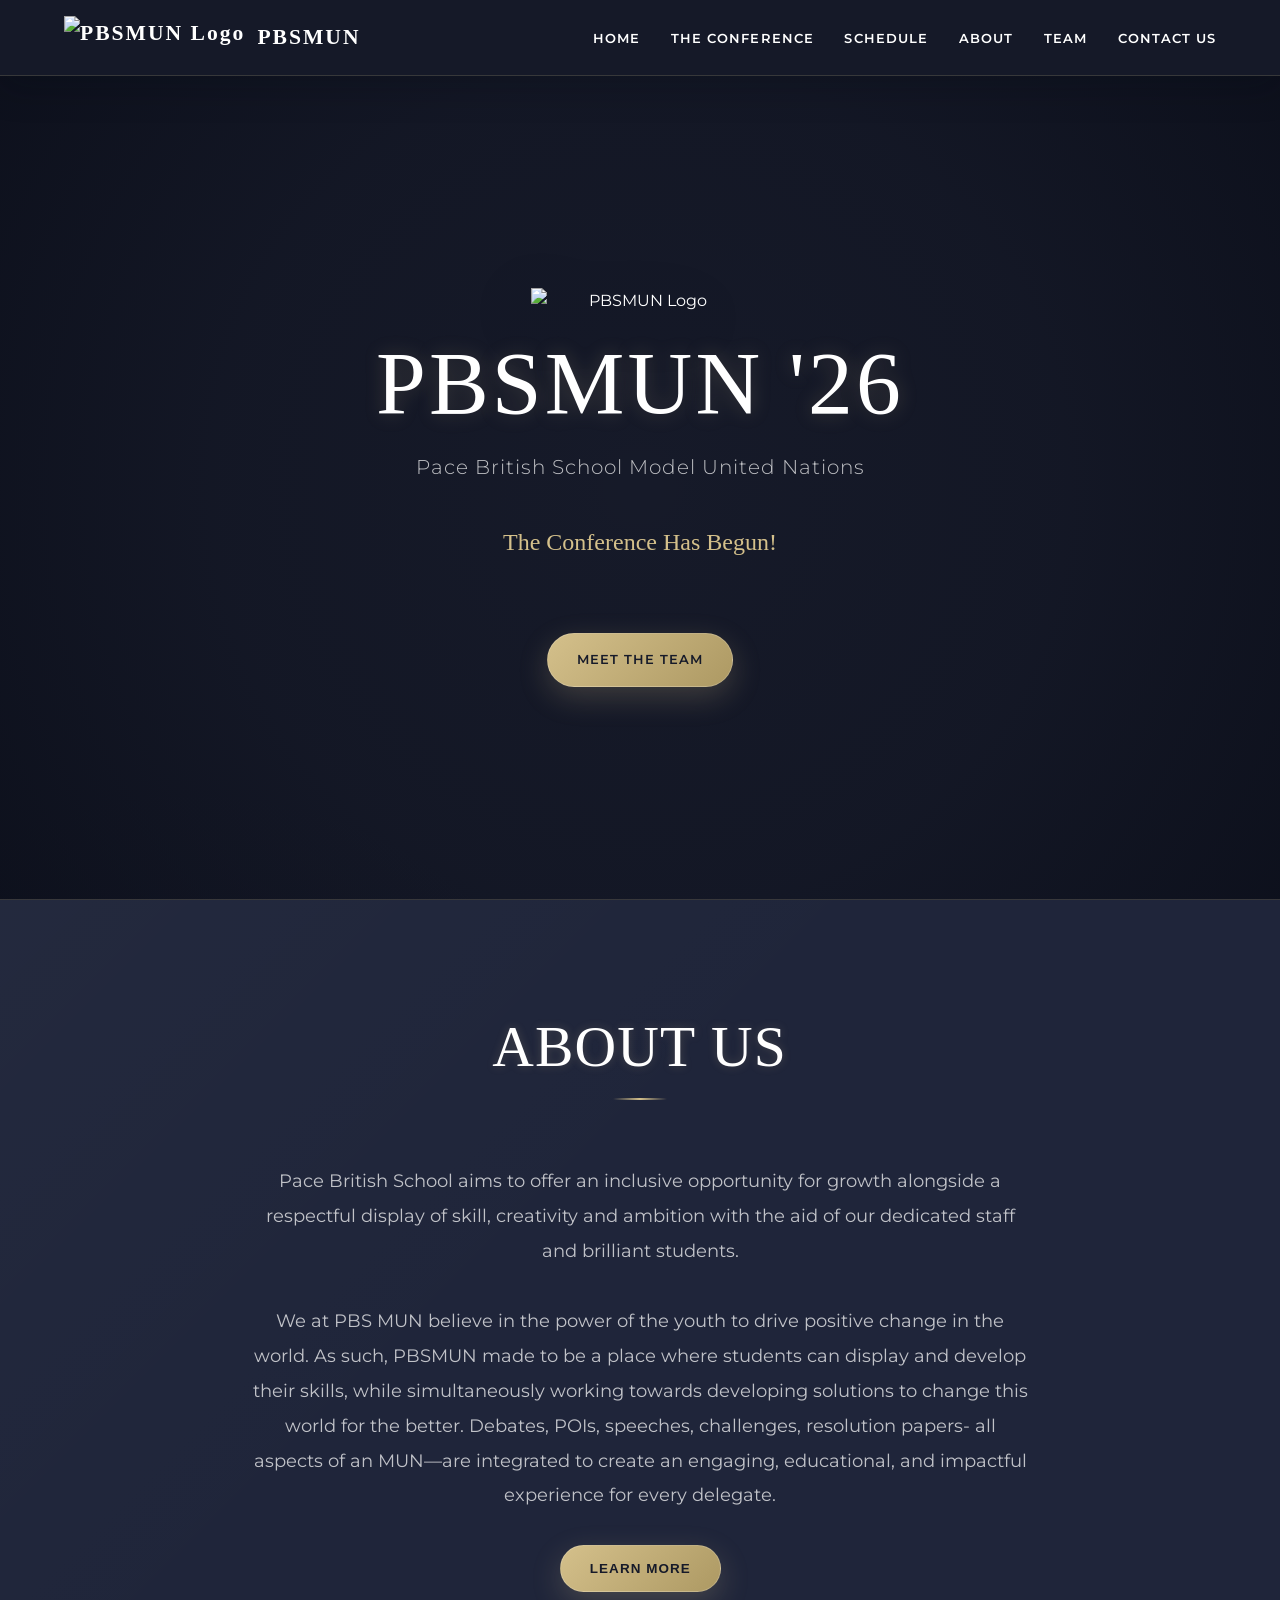
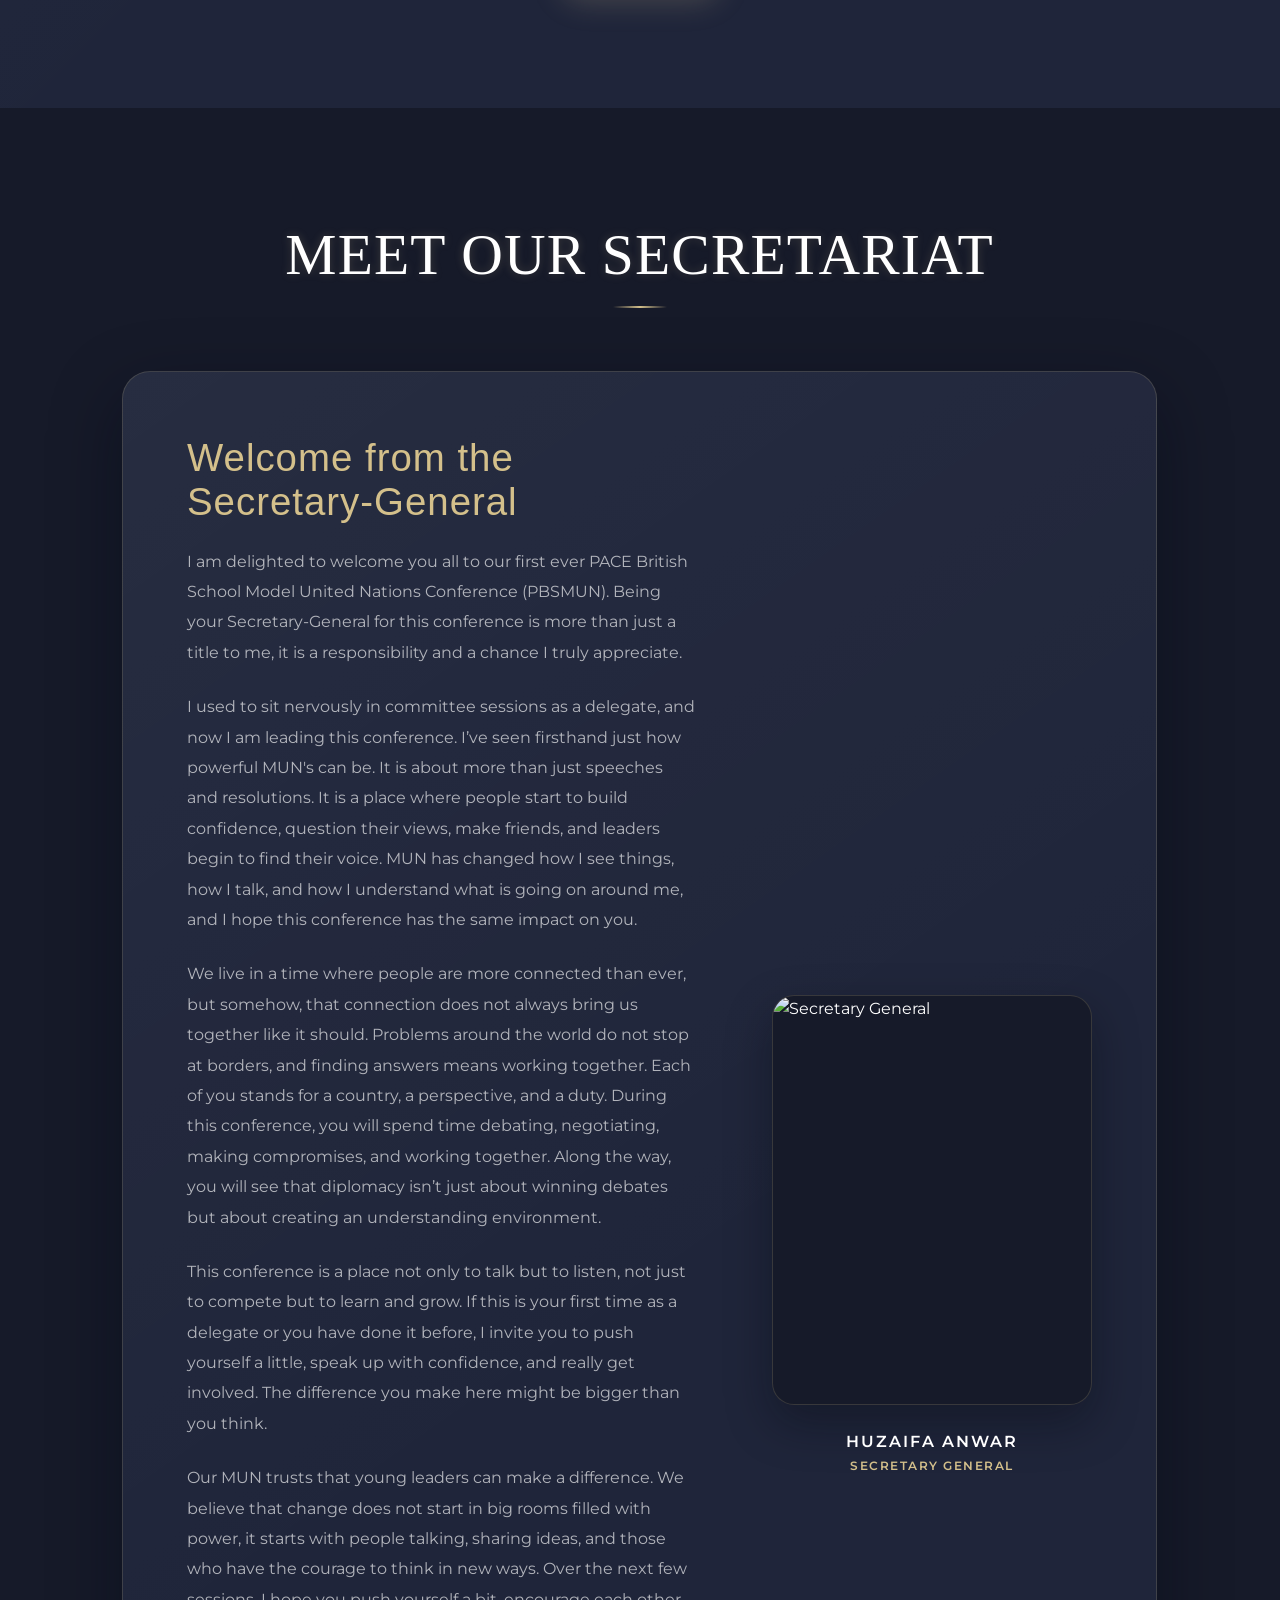
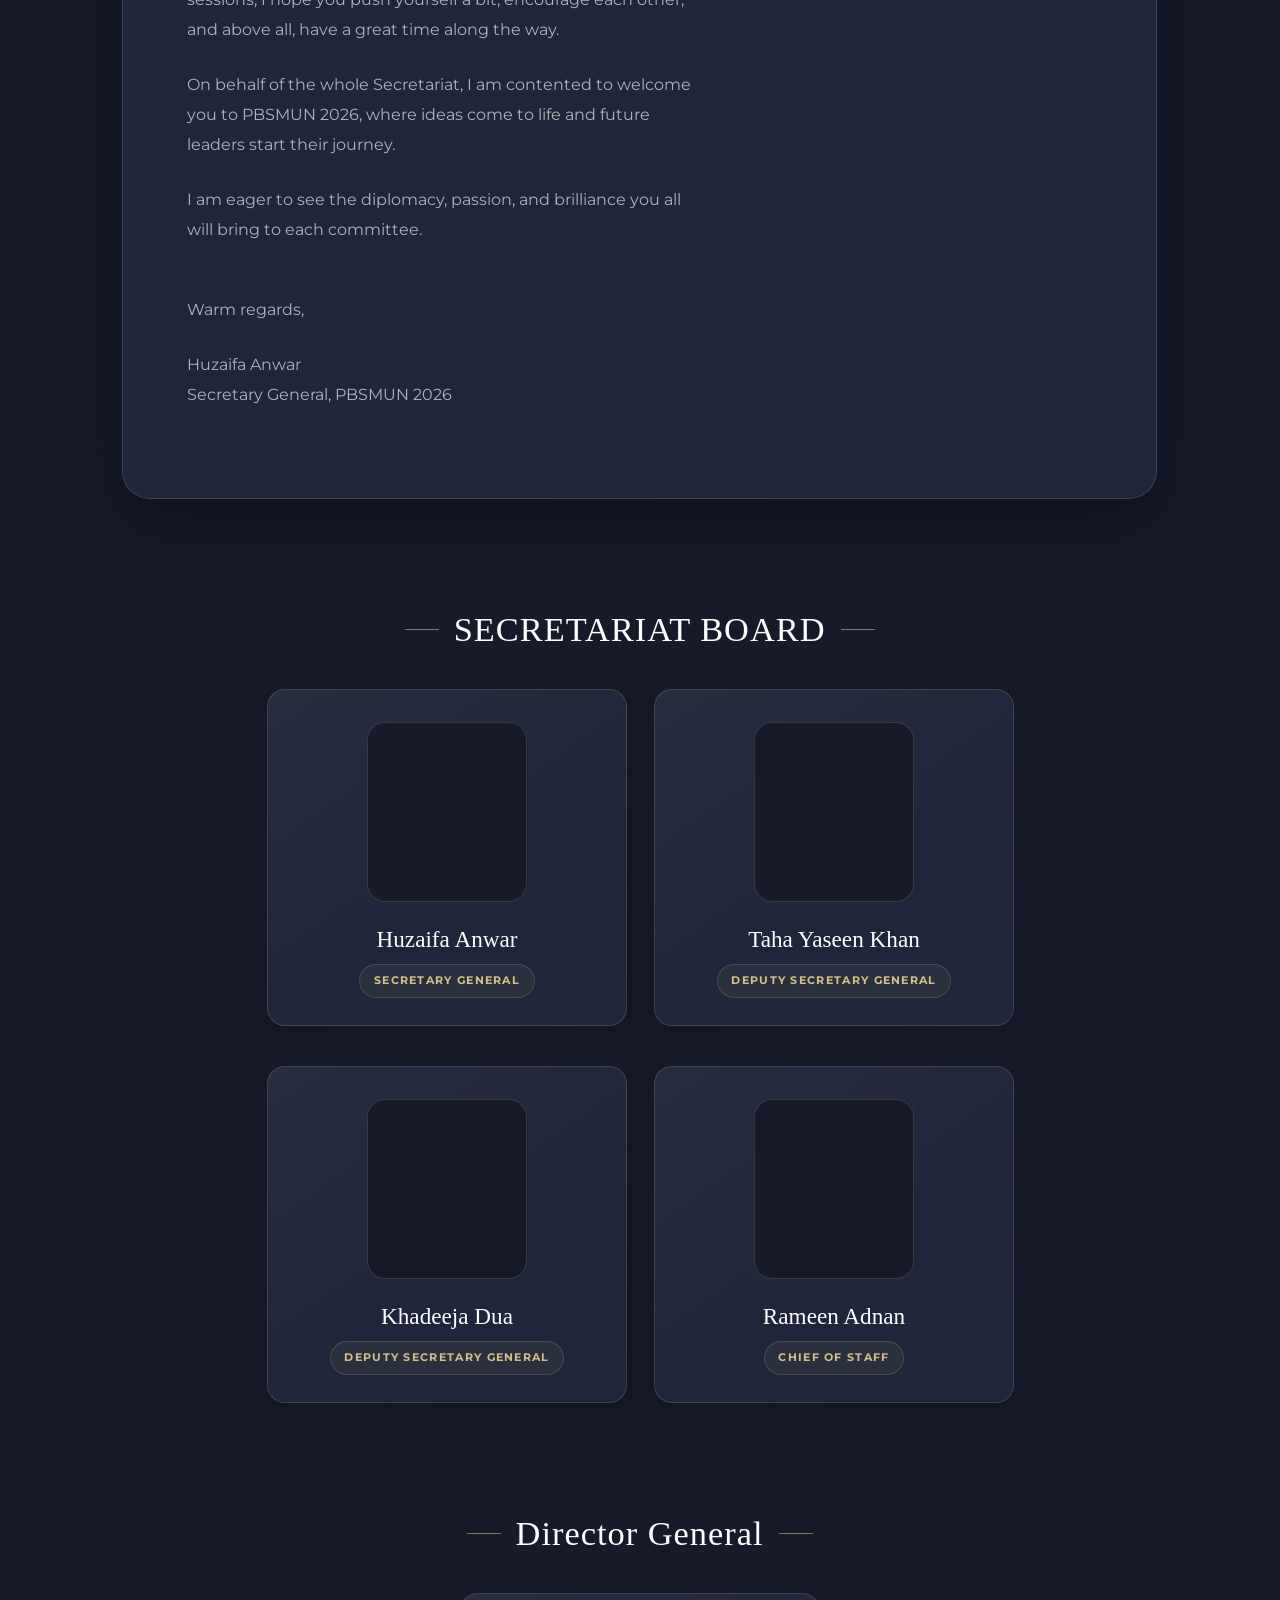
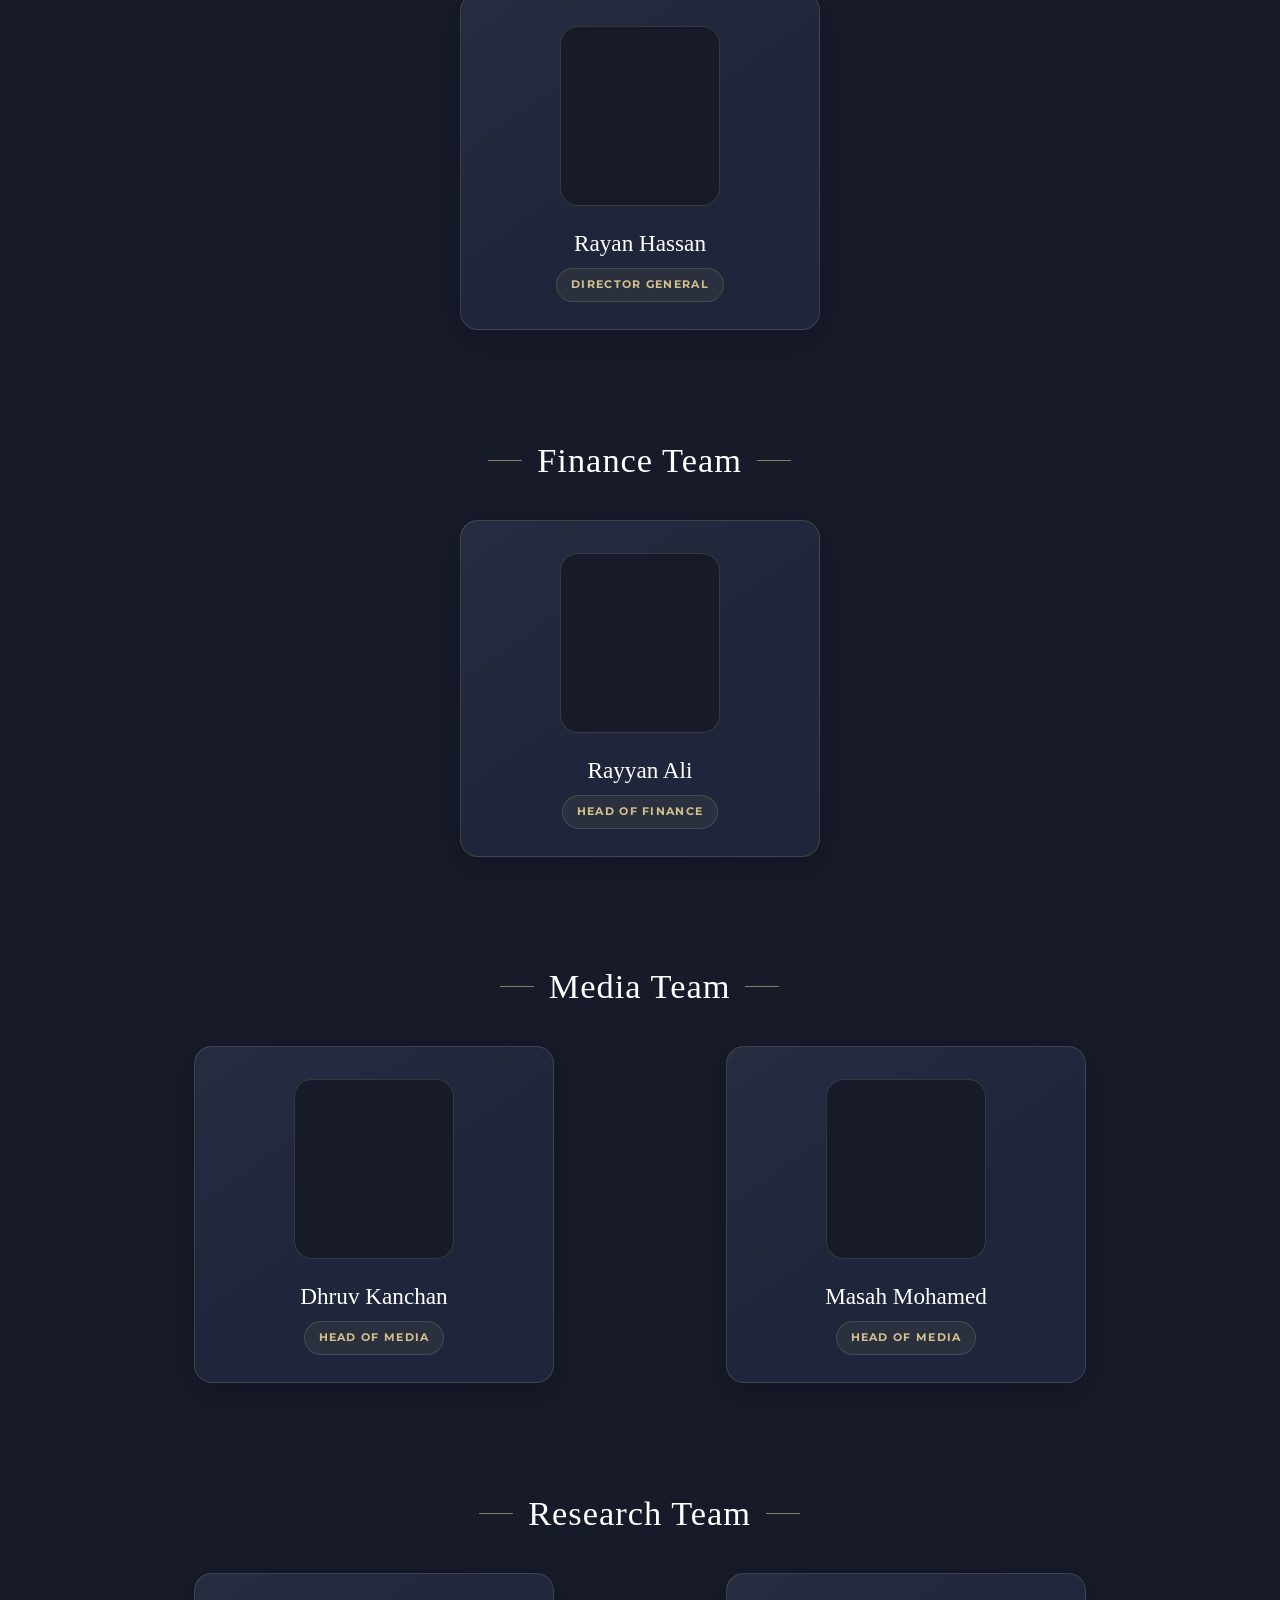
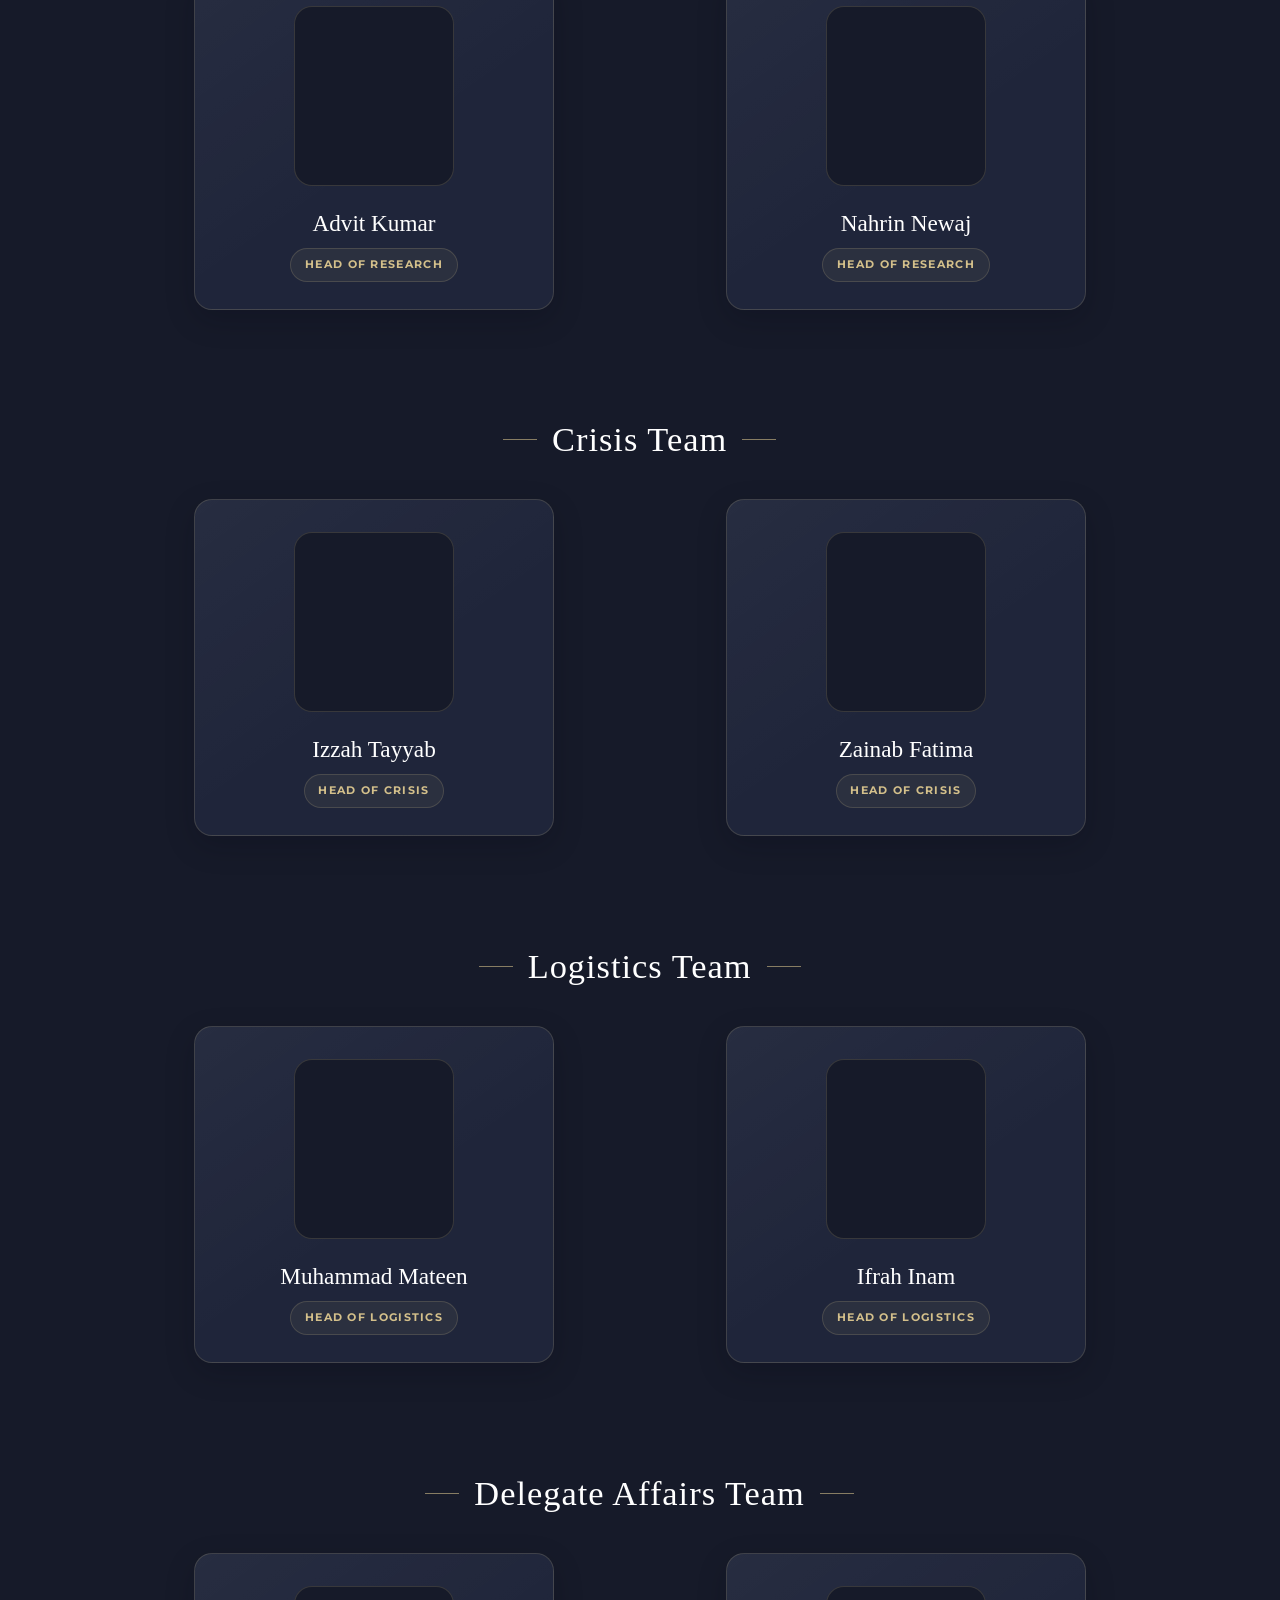
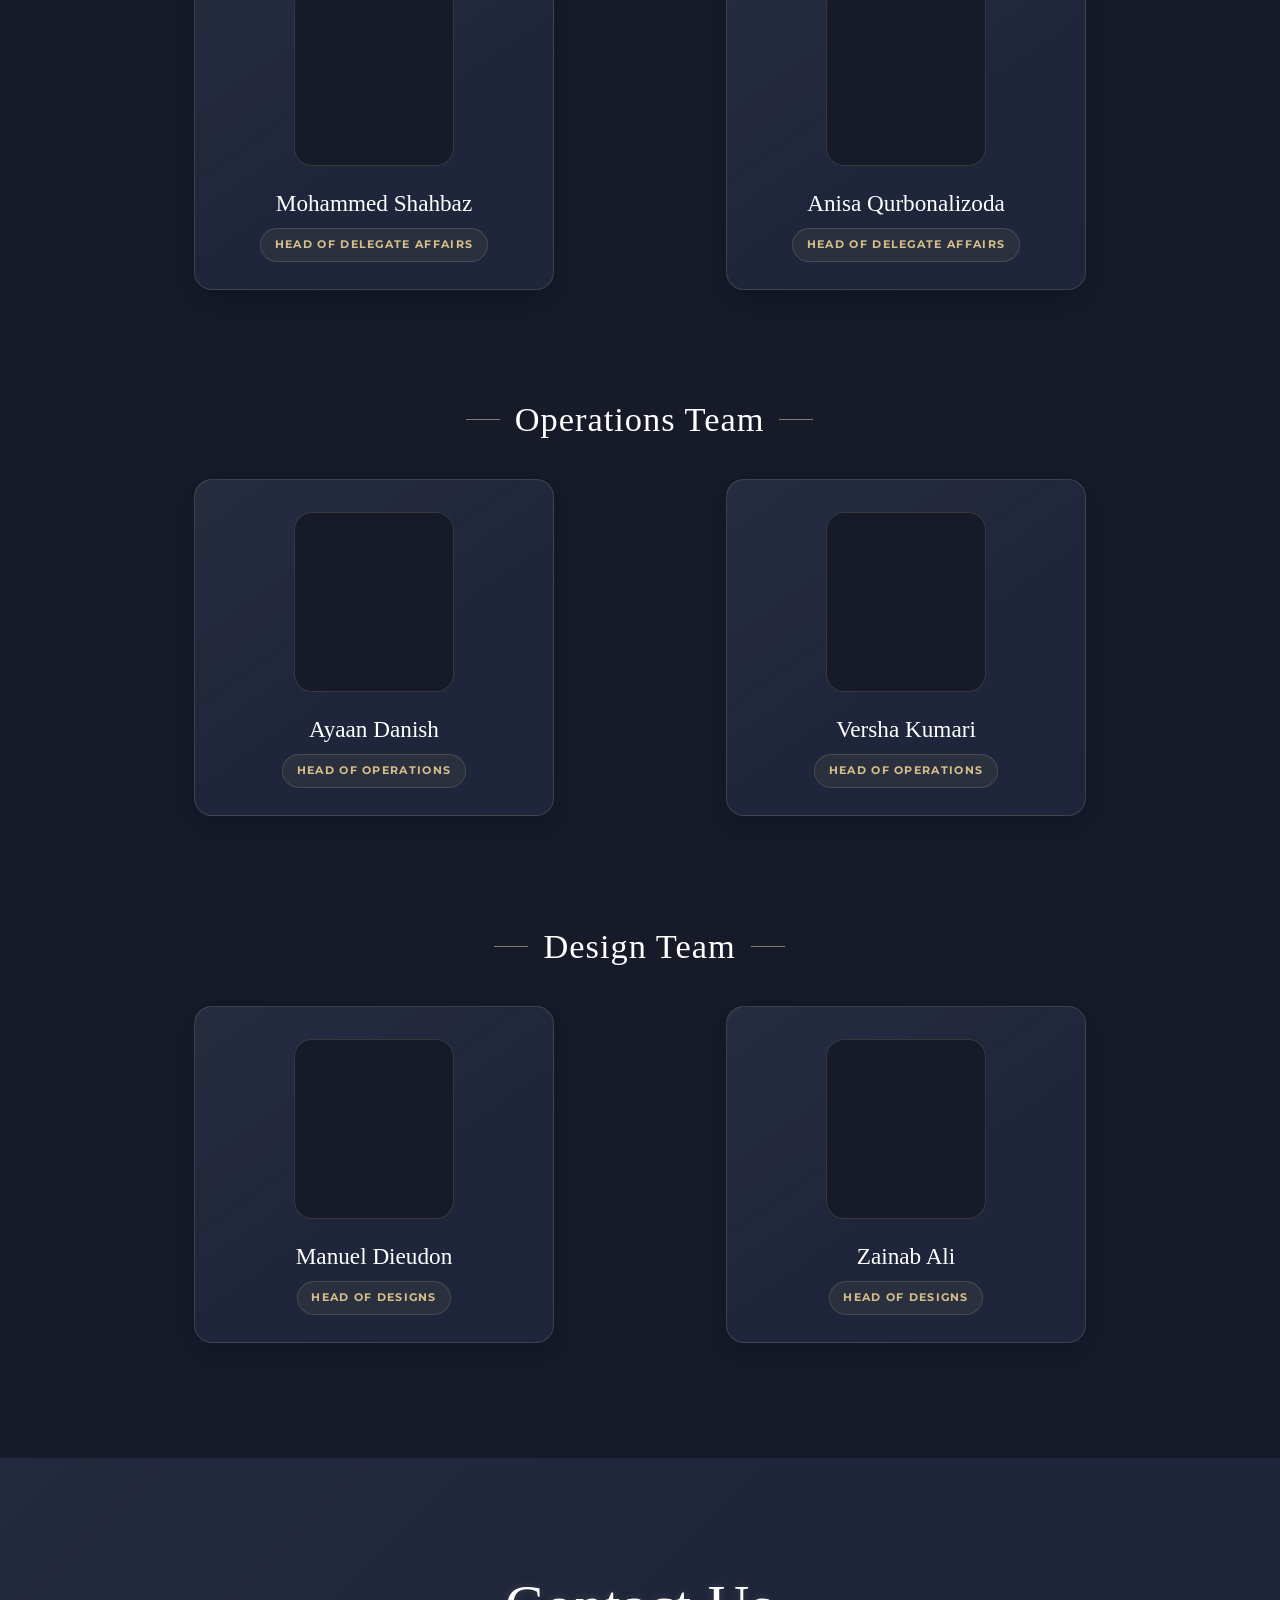
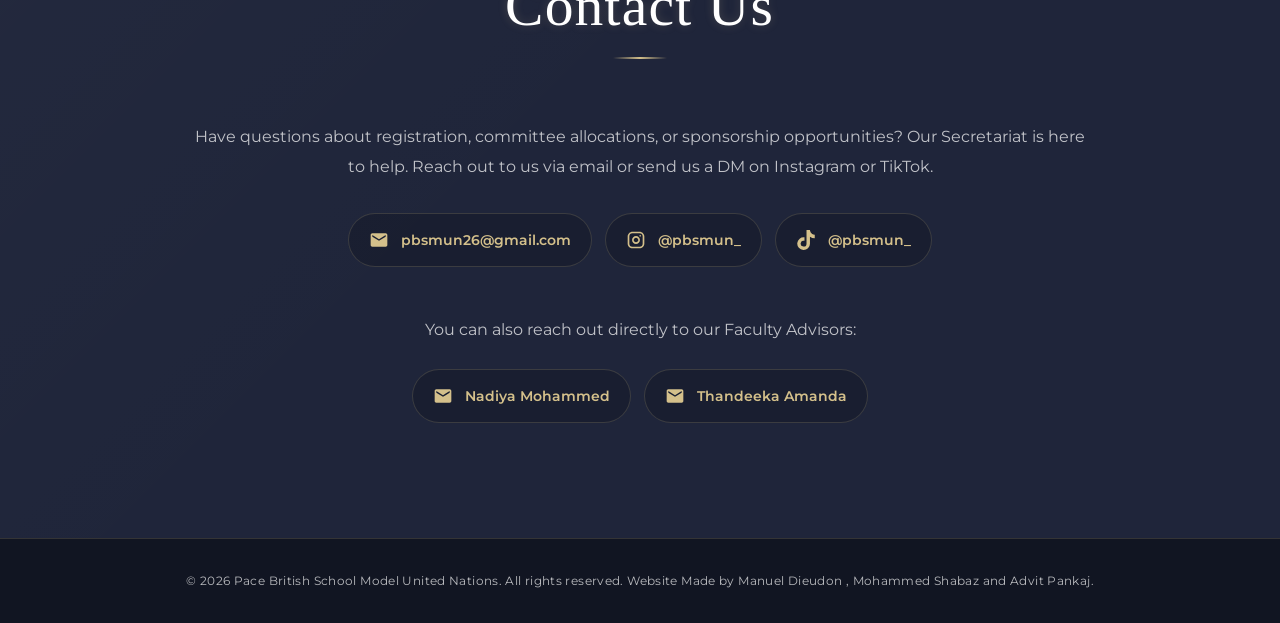
==== index.html @ 6f084b44 "Add files via upload" ====
<!DOCTYPE html>
<html lang="en">
<head>
    <meta charset="UTF-8">
    <meta name="viewport" content="width=device-width, initial-scale=1.0">
    <title>PBSMUN | Pace British School Model United Nations</title>
    <link rel="icon" type="image/x-icon" href="/1_1770817820402_2cg59.png">
    <link rel="stylesheet" media="screen" href="https://fontlibrary.org//face/xb-niloofar" type="text/css"/>
    <link href="https://fonts.googleapis.com/css2?family=Montserrat:wght@300;400;500;600;700&display=swap" rel="stylesheet">
    
    <style>
        /* Color Palette & Variables */
        :root {
            --navy-blue: #161a29;
            --light-navy: #1f253a;
            --gold: #d4c08b;      
            --white: #ffffff;
            --gold-shadow: rgba(212, 192, 139, 0.3);
        }

        html {
            scroll-behavior: smooth;
            scroll-padding-top: 80px;
        }

        * {
            margin: 0;
            padding: 0;
            box-sizing: border-box;
        }

        /* Stable, Crash-Free Solid Background */
        body {
            font-family: 'Montserrat', sans-serif;
            background-color: var(--navy-blue);
            color: var(--white);
            line-height: 1.6;
            overflow-x: hidden;
        }

        /* Custom Scrollbar */
        body::-webkit-scrollbar { width: 10px; background: var(--navy-blue); }
        body::-webkit-scrollbar-thumb { background-color: var(--gold); border-radius: 5px; }

        h1, h2, h3, h4 { font-family: 'XBNiloofarRegular'; font-weight: normal; font-style: normal; }

        /* --- NAVIGATION --- */
        nav {
            display: flex;
            justify-content: space-between;
            align-items: center;
            padding: 1rem 5%;
            background-color: var(--light-navy);
            border-bottom: 2px solid var(--gold);
            position: sticky;
            top: 0;
            z-index: 1000;
            box-shadow: 0 4px 20px rgba(0,0,0,0.4);
        }

        .nav-logo {
            display: flex;
            align-items: center;
            gap: 10px;
            font-size: 1.5rem;
            font-family: 'XBNiloofarRegular';
            color: var(--white);
            text-decoration: none;
            letter-spacing: 2px;
        }
        .nav-logo img { height: 40px; width: auto; }

        .nav-links { list-style: none; display: flex; gap: 2rem; align-items: center; }
        .nav-links a {
            color: var(--white);
            text-decoration: none;
            font-weight: 600;
            transition: color 0.3s ease;
            font-family: 'Montserrat', sans-serif;
        }
        .nav-links a:hover { color: var(--gold); }

        /* Dropdown Styles */
        .dropdown { position: relative; display: flex; align-items: center; }
        .dropdown-content {
            visibility: hidden;
            opacity: 0;
            position: absolute;
            top: 100%;
            left: 50%;
            transform: translate(-50%, 15px); 
            background-color: var(--light-navy);
            min-width: 260px;
            box-shadow: 0 10px 25px rgba(0,0,0,0.6);
            border: 2px solid var(--gold); 
            border-radius: 10px; 
            z-index: 1001;
            overflow: hidden;
            margin-top: 15px; 
            transition: opacity 0.3s ease, transform 0.3s ease, visibility 0.3s; 
        }

        .dropdown-content a {
            color: var(--white);
            padding: 15px 25px;
            text-decoration: none;
            display: block;
            text-align: left;
            font-weight: 600;
            font-size: 0.95rem;
            border-bottom: 1px solid rgba(212, 192, 139, 0.15);
            transition: background-color 0.3s ease, color 0.3s ease, padding-left 0.3s ease;
        }
        .dropdown-content a:last-child { border-bottom: none; }
        .dropdown-content a:hover {
            background-color: rgba(212, 192, 139, 0.15); 
            color: var(--gold);
            padding-left: 32px;
        }

        @media (min-width: 769px) {
            .dropdown:hover .dropdown-content {
                visibility: visible;
                opacity: 1;
                transform: translate(-50%, 0); 
            }
        }

        .hamburger { display: none; cursor: pointer; font-size: 2rem; color: var(--gold); user-select: none; padding: 0.5rem; }

        /* Hero Section */
         header {
            text-align: center; padding: 2rem; min-height: calc(100vh - 80px); 
            display: flex; flex-direction: column; justify-content: center; align-items: center;
            background: linear-gradient(rgba(22, 26, 41, 0.88), rgba(22, 26, 41, 0.88)), 
            url('https://static01.nyt.com/images/2019/09/27/world/un-explainer1/un-explainer1-articleLarge.jpg?quality=75&auto=webp&disable=upscale');
            background-size: cover; background-position: center; background-attachment: fixed;
            border-bottom: 1px solid rgba(212, 192, 139, 0.15);
        }

        /* Fix background-attachment scroll lag on mobile */
        @media (hover: none) and (pointer: coarse) {
            header { background-attachment: scroll; }
        }

        .hero-logo { max-width: 250px; margin: 0 auto 2rem auto; display: block; filter: drop-shadow(0px 10px 15px rgba(0,0,0,0.5)); animation: heroFadeIn 1.5s ease-out forwards; }
        .hero-title { font-size: 4rem; margin: 0 auto 0.5rem auto; text-align: center; letter-spacing: 2px; text-shadow: 0 0 20px var(--gold-shadow); opacity: 0; animation: heroFadeInUp 1.5s ease-out 0.3s forwards; }
        .hero-subtitle { font-size: 1.5rem; font-weight: 300; margin: 0 auto 3rem auto; text-align: center; color: var(--white); opacity: 0; animation: heroFadeInUp 1.5s ease-out 0.6s forwards; }

        .countdown-container { display: flex; gap: 1.5rem; margin: 0 auto 3rem auto; flex-wrap: wrap; justify-content: center; align-items: center; opacity: 0; animation: heroFadeInUp 1.5s ease-out 0.9s forwards; }
        .time-box { background-color: rgba(212, 192, 139, 0.1); border: 2px solid var(--gold); padding: 1.5rem; border-radius: 8px; min-width: 120px; text-align: center; box-shadow: 0 4px 15px rgba(0,0,0,0.3); }
        .time-box span { display: block; font-size: 2.5rem; font-weight: 700; font-family: 'XBNiloofarRegular'; color: var(--gold); opacity: 1; user-select: none; pointer-events: none; }
        .time-box p { font-size: 0.9rem; text-transform: uppercase; letter-spacing: 1px; margin-top: 0.5rem; }

        .btn {
            background: linear-gradient(135deg, var(--gold) 0%, #ad9963 100%); color: var(--navy-blue); padding: 1rem 2.5rem;
            font-size: 1.1rem; font-weight: 600; text-decoration: none; border-radius: 5px; border: none; cursor: pointer; display: inline-block; margin: 0 auto;
            opacity: 0; box-shadow: 0 4px 15px var(--gold-shadow); animation: heroFadeInUp 1.5s ease-out 1.2s forwards; transition: transform 0.3s ease, box-shadow 0.3s ease, background 0.3s ease;
        }
        .btn:hover { background: var(--white); box-shadow: 0 8px 25px rgba(255,255,255, 0.3); transform: translateY(-3px); }

        .section-container { padding: 5rem 10%; }
        .section-title { text-align: center; font-size: 2.5rem; margin-bottom: 3rem; position: relative; text-shadow: 0 0 10px var(--gold-shadow); color: var(--white); }
        .section-title::after { content: ''; width: 80px; height: 3px; background: linear-gradient(90deg, transparent, var(--gold), transparent); display: block; margin: 1rem auto 0; }
        .bg-light { background-color: var(--light-navy); }

        /* Standard Animations with GPU Acceleration to fix scroll lag */
        .scroll-reveal { 
            opacity: 0; 
            transform: translateY(40px); 
            transition: opacity 0.8s ease-out, transform 0.8s ease-out; 
            will-change: opacity, transform; 
            backface-visibility: hidden; 
        }
        .scroll-reveal.show { opacity: 1; transform: translateY(0); }

        .about-content { text-align: center; max-width: 800px; margin: 0 auto; font-size: 1.1rem; line-height: 1.8; }
        #more-about-btn { margin-top: 2rem; animation: none; opacity: 1; }

        /* Modal Styles */
        .modal { display: none; position: fixed; z-index: 2000; left: 0; top: 0; width: 100%; height: 100%; overflow: hidden; background-color: rgba(15, 18, 30, 0.95); opacity: 0; transition: opacity 0.3s ease; }
        .modal.show { display: block; opacity: 1; }
        .modal-content { background-color: var(--light-navy); margin: 3% auto; padding: 3rem; border: 2px solid var(--gold); border-radius: 12px; width: 90%; max-width: 1100px; position: relative; box-shadow: 0 0 40px rgba(0,0,0,0.8), 0 0 15px var(--gold-shadow); transform: translateY(-30px); transition: transform 0.4s ease-out; }
        .modal.show .modal-content { transform: translateY(0); }
        .modal-content h2 { color: var(--gold); text-shadow: 0 0 10px var(--gold-shadow); }
        
        .close-modal { 
            color: var(--gold); position: absolute; top: 15px; right: 25px; 
            font-size: 40px; font-weight: bold; cursor: pointer; transition: color 0.3s ease; 
            padding: 5px 15px; z-index: 10;
        }
        .close-modal:hover { color: var(--white); text-shadow: 0 0 15px var(--gold); text-decoration: none; }

        .scrollable-content { max-height: 70vh; overflow-y: auto; padding-right: 1.5rem; text-align: left; border-top: 1px solid rgba(212, 192, 139, 0.3); padding-top: 1.5rem; }
        .scrollable-content h3 { color: var(--gold); font-size: 1.8rem; margin-top: 2rem; margin-bottom: 0.8rem; line-height: 1.3; }
        .scrollable-content p { margin-bottom: 1.2rem; font-size: 1.05rem; color: #e0e0e0; line-height: 1.8; }
        .scrollable-content::-webkit-scrollbar { width: 8px; }
        .scrollable-content::-webkit-scrollbar-track { background: rgba(22, 26, 41, 0.5); border-radius: 4px; }
        .scrollable-content::-webkit-scrollbar-thumb { background: linear-gradient(to bottom, var(--gold), #ad9963); border-radius: 4px; }

        .founder-section { display: flex; gap: 2.5rem; align-items: center; margin-bottom: 1.5rem; margin-top: 0.5rem; }
        .founder-text { flex: 1; }
        .founder-text p { margin-bottom: 0; }
        
        .founder-photo { 
            width: 160px; 
            height: 160px; 
            flex-shrink: 0; 
            border: 3px solid var(--gold); 
            border-radius: 20px; 
            background-color: var(--navy-blue); 
            box-shadow: 0 0 15px rgba(212, 192, 139, 0.2); 
            overflow: hidden; 
            display: flex; justify-content: center; align-items: center; 
        }
        .founder-photo img { width: 100%; height: 100%; object-fit: cover; }

        /* SG Formal Intro Section - Right Center Layout */
        .sg-intro-container { 
            display: flex; 
            flex-direction: row; 
            align-items: center; 
            justify-content: space-between; 
            gap: 4rem; 
            width: 85vw; 
            min-height: 75vh; 
            max-width: 1400px; 
            margin: 0 auto 4rem auto; 
            background-color: var(--light-navy); 
            padding: 4rem; 
            border-radius: 15px; 
            border: 1px solid rgba(212, 192, 139, 0.15); 
            border-top: 4px solid var(--gold); 
            box-shadow: 0 4px 15px rgba(0,0,0,0.4); 
        }
        
        .sg-profile {
            display: flex;
            flex-direction: column;
            align-items: center;
            flex-shrink: 0;
            width: 320px;
        }

        .sg-intro-text { 
            text-align: left; 
            flex: 1; 
        }
        
        .sg-intro-text h3 { 
            color: var(--gold); 
            font-size: 2.2rem; 
            margin-bottom: 2rem; 
            font-family: 'XBNiloofarRegular', sans-serif; 
            letter-spacing: 1px; 
            text-transform: uppercase;
            text-align: left;
        }
        
        .sg-intro-text p { 
            color: var(--white); 
            font-size: 1.1rem; 
            line-height: 1.8; 
            opacity: 0.9; 
            margin-bottom: 1.5rem; 
            text-align: justify; 
        }
        
        .sg-intro-photo { 
            width: 100%; 
            height: 420px; 
            border-radius: 15px; 
            border: 3px solid var(--gold); 
            overflow: hidden; 
            box-shadow: 0 0 25px rgba(212, 192, 139, 0.3); 
            background-color: var(--navy-blue); 
            margin-bottom: 1.5rem; 
        }
        .sg-intro-photo img { width: 100%; height: 100%; object-fit: cover; }
        
        /* Signature/Title under photo */
        .sg-signature { text-align: center; }
        .sg-signature h4 { 
            font-size: 1.25rem; 
            color: var(--white); 
            letter-spacing: 2px; 
            margin-bottom: 0.2rem; 
            text-transform: uppercase; 
            font-family: 'XBNiloofarRegular', sans-serif;
        }
        .sg-signature h5 { 
            font-size: 1rem; 
            color: var(--gold); 
            letter-spacing: 1.5px; 
            font-weight: 600; 
            text-transform: uppercase; 
        }

        /* Meet The Team Section */
        .division-title { font-size: 2rem; margin-top: 4rem; margin-bottom: 1.5rem; color: var(--white); letter-spacing: 1px; display: flex; justify-content: center; align-items: center; text-align: center; width: 100%; }
        .division-title::before, .division-title::after { content: "—"; color: var(--gold); margin: 0 15px; opacity: 0.6; }

        .team-grid { display: grid; grid-template-columns: repeat(auto-fit, minmax(250px, 1fr)); gap: 2.5rem; justify-content: center; max-width: 1000px; margin: 0 auto; }
        .team-grid.secretariat-row { max-width: 750px; margin: 0 auto 2.5rem auto; }
        .card-wrapper { display: flex; justify-content: center; width: 100%; }

        /* Team Cards - Added GPU acceleration */
        .team-card {
            background-color: var(--light-navy);
            border: 1px solid rgba(212, 192, 139, 0.15);
            border-top: 4px solid var(--gold);
            border-radius: 12px;
            padding: 3rem 1.5rem;
            text-align: center;
            transition: transform 0.3s ease, border-color 0.3s ease, box-shadow 0.3s ease; 
            box-shadow: 0 4px 15px rgba(0,0,0,0.4);
            cursor: pointer;
            position: relative;
            overflow: hidden;
            outline: none;
            max-width: 380px;
            width: 100%;
            will-change: transform, box-shadow; 
        }
        .team-card:hover, .team-card:focus { transform: translateY(-8px); border-color: var(--gold); box-shadow: 0 10px 30px rgba(212, 192, 139, 0.15); }

        .team-photo-frame {
            width: 180px;
            height: 180px; 
            margin: 0 auto 1.5rem auto;
            border-radius: 25px; 
            border: 3px solid var(--gold);
            background-color: var(--navy-blue);
            overflow: hidden;
            display: flex;
            align-items: center;
            justify-content: center;
            transition: transform 0.3s ease, box-shadow 0.3s ease;
            box-shadow: 0 0 15px rgba(212, 192, 139, 0.25);
            will-change: transform, box-shadow; 
        }
        .team-card:hover .team-photo-frame { transform: scale(1.03); box-shadow: 0 0 25px rgba(212, 192, 139, 0.4); }
        .team-photo-frame img { width: 100%; height: 100%; object-fit: cover; }
        .fallback-icon { font-size: 4.5rem; color: rgba(212, 192, 139, 0.5); }

        .team-card h3 { font-size: 1.5rem; margin-bottom: 0.8rem; color: var(--white); text-align: center; }
        .team-role { font-size: 0.85rem; font-weight: 700; color: var(--gold); text-transform: uppercase; letter-spacing: 1.5px; margin-bottom: 0; text-align: center; background: rgba(212, 192, 139, 0.1); display: inline-block; padding: 6px 16px; border-radius: 20px; border: 1px solid rgba(212, 192, 139, 0.3); }

        /* Contact Section */
        .contact-content { text-align: center; max-width: 800px; margin: 0 auto; }
        .contact-links { display: flex; justify-content: center; gap: 1.5rem; margin-top: 3rem; flex-wrap: wrap; }
        .contact-btn { display: flex; align-items: center; gap: 12px; font-size: 1.1rem; font-weight: 600; color: var(--gold); text-decoration: none; padding: 1rem 2rem; border: 2px solid var(--gold); border-radius: 8px; background: var(--navy-blue); box-shadow: 0 4px 15px rgba(0,0,0,0.4); transition: all 0.3s ease; }
        .contact-btn svg { width: 24px; height: 24px; fill: currentColor; transition: fill 0.3s ease; }
        .contact-btn:hover { background-color: var(--gold); color: var(--navy-blue); box-shadow: 0 8px 25px var(--gold-shadow); transform: translateY(-3px); }

        footer { text-align: center; padding: 3rem 2rem; background-color: var(--navy-blue); border-top: 2px solid var(--gold); font-size: 0.9rem; color: rgba(255,255,255,0.7); }

        @keyframes heroFadeInUp { from { opacity: 0; transform: translateY(20px); } to { opacity: 1; transform: translateY(0); } }
        @keyframes heroFadeIn { from { opacity: 0; } to { opacity: 1; } }

        /* --- MOBILE RESPONSIVENESS (IMPROVED ACCESSIBILITY) --- */
        @media (max-width: 900px) {
            /* Kept for structural continuity if needed */
        }

        @media (max-width: 768px) {
            .hero-title { font-size: 2.2rem; }
            .hero-subtitle { font-size: 1.1rem; }
            .section-title { font-size: 2rem; }
            
            .hamburger { display: block; }
            .nav-links { display: none; flex-direction: column; position: absolute; top: 72px; left: 0; width: 100%; background-color: var(--light-navy); padding: 1rem 0; box-shadow: 0 10px 25px rgba(0,0,0,0.5); border-bottom: 2px solid var(--gold); }
            .nav-links.active { display: flex; }
            .nav-links li { margin: 1rem 0; text-align: center; width: 100%; }
            .dropdown { flex-direction: column; }
            .dropdown-content { visibility: visible; opacity: 1; position: relative; top: 0; left: 0; transform: none; box-shadow: none; border: none; background-color: transparent; width: 100%; box-sizing: border-box; margin-top: 0.5rem; display: none; }
            .dropdown-content.show { display: block; animation: heroFadeIn 0.3s ease; }
            .dropdown-content a { padding: 12px 20px; font-size: 1rem; text-align: center; } 
            
            .countdown-container { gap: 0.8rem; }
            .time-box { min-width: 75px; padding: 1rem 0.5rem; }
            .time-box span { font-size: 1.5rem; }
            .time-box p { font-size: 0.75rem; }
            
            .section-container { padding: 4rem 5%; }
            .team-card { padding: 2.5rem 1.5rem; }
            .hero-logo { max-width: 180px; }

            .sg-intro-container { flex-direction: column-reverse; width: 95vw; min-height: auto; text-align: center; padding: 2.5rem 1.5rem; gap: 2rem; align-items: center; }
            .sg-intro-text p { text-align: left; }
            .sg-intro-text h3 { font-size: 1.8rem; text-align: center; }
            .sg-profile { width: 100%; max-width: 300px; }
            .sg-intro-photo { width: 100%; height: 350px; }
            
            /* Modal / About Us optimizations */
            .modal-content { 
                width: 95%; 
                padding: 1.5rem; 
                margin: 5% auto; 
            }
            .close-modal { top: 5px; right: 10px; font-size: 35px; }
            .scrollable-content { padding-right: 0.5rem; max-height: 75vh; }
            .scrollable-content h3 { font-size: 1.5rem; }
            .scrollable-content p { font-size: 1rem; }
            
            /* Founder Section stacked on mobile */
            .founder-section { 
                flex-direction: column-reverse; 
                align-items: center; 
                text-align: center; 
                gap: 1.5rem;
            }
            .founder-photo { width: 150px; height: 150px; } 
            
            .contact-btn { font-size: 1rem; padding: 1rem 1.5rem; width: 100%; justify-content: center; }
            .team-grid.secretariat-row { max-width: 100%; }
        }
        /* 2026 visual refinement — preserves the original navy and gold palette */
        :root {
            --navy-blue: #161a29;
            --light-navy: #1f253a;
            --gold: #d4c08b;
            --white: #ffffff;
            --gold-shadow: rgba(212, 192, 139, 0.22);
            --surface: rgba(31, 37, 58, 0.78);
            --muted: rgba(255, 255, 255, 0.72);
            --line: rgba(212, 192, 139, 0.18);
            --radius-sm: 10px;
            --radius-md: 18px;
            --radius-lg: 28px;
            --shadow-sm: 0 10px 30px rgba(5, 8, 18, 0.18);
            --shadow-lg: 0 24px 70px rgba(5, 8, 18, 0.42);
        }

        body {
            background:
                radial-gradient(circle at 15% 12%, rgba(212, 192, 139, 0.055), transparent 28rem),
                var(--navy-blue);
            font-size: 16px;
            -webkit-font-smoothing: antialiased;
        }

        body::selection { background: var(--gold); color: var(--navy-blue); }
        a, button, .team-card { -webkit-tap-highlight-color: transparent; }
        img { max-width: 100%; }

        nav {
            min-height: 76px;
            padding: 0.9rem clamp(1.25rem, 5vw, 5rem);
            background: rgba(22, 26, 41, 0.9);
            border-bottom: 1px solid var(--line);
            box-shadow: 0 12px 35px rgba(5, 8, 18, 0.22);
            backdrop-filter: blur(18px);
            -webkit-backdrop-filter: blur(18px);
        }

        .nav-logo { gap: 0.75rem; font-size: 1.35rem; font-weight: 600; }
        .nav-logo img { height: 44px; }
        .nav-links { gap: clamp(1.1rem, 2.4vw, 2.25rem); }
        .nav-links a { position: relative; font-size: 0.82rem; letter-spacing: 0.08em; text-transform: uppercase; }
        .nav-links > li > a::after {
            content: ''; position: absolute; right: 0; bottom: -0.55rem; left: 0;
            height: 1px; background: var(--gold); transform: scaleX(0); transform-origin: right;
            transition: transform 0.25s ease;
        }
        .nav-links > li > a:hover::after, .nav-links > li > a:focus-visible::after { transform: scaleX(1); transform-origin: left; }
        .dropdown-content { padding: 0.45rem; border: 1px solid var(--line); border-radius: 14px; background: rgba(31, 37, 58, 0.98); box-shadow: var(--shadow-lg); }
        .dropdown-content a { border-radius: 9px; border-bottom: 0; padding: 0.85rem 1rem; font-size: 0.78rem; }
        .dropdown-content a:hover { padding-left: 1.25rem; }

        header {
            position: relative; isolation: isolate; min-height: calc(100svh - 76px);
            padding: clamp(5rem, 9vw, 8rem) 1.5rem;
            background-position: center 35%; border-bottom: 1px solid var(--line);
        }
        header::before {
            content: ''; position: absolute; inset: 0; z-index: -1;
            background: radial-gradient(circle at center, transparent 0%, rgba(10, 13, 24, 0.22) 55%, rgba(10, 13, 24, 0.72) 100%);
            pointer-events: none;
        }
        .hero-logo { width: clamp(150px, 17vw, 225px); margin-bottom: 1.6rem; filter: drop-shadow(0 16px 30px rgba(0,0,0,.48)); }
        .hero-title { max-width: 1000px; font-size: clamp(2.75rem, 7vw, 5.75rem); line-height: 0.98; letter-spacing: 0.035em; }
        .hero-subtitle { max-width: 720px; margin-top: 1rem; margin-bottom: 2.5rem; color: var(--muted); font-size: clamp(1rem, 2vw, 1.25rem); letter-spacing: 0.05em; }
        .countdown-container { gap: 0.75rem; margin-bottom: 2.5rem; }
        .time-box { min-width: 112px; padding: 1.15rem 1rem; background: rgba(22, 26, 41, 0.58); border: 1px solid var(--line); border-radius: 14px; box-shadow: var(--shadow-sm); backdrop-filter: blur(10px); }
        .time-box span { font-family: 'Montserrat', sans-serif; font-size: clamp(1.8rem, 4vw, 2.45rem); line-height: 1; }
        .time-box p { color: var(--muted); font-size: 0.68rem; letter-spacing: 0.16em; }

        .btn { padding: 0.95rem 1.8rem; border: 1px solid rgba(255,255,255,.18); border-radius: 999px; font-size: 0.84rem; letter-spacing: 0.08em; text-transform: uppercase; box-shadow: 0 10px 30px var(--gold-shadow); }
        .btn:focus-visible, .contact-btn:focus-visible, .team-card:focus-visible, .hamburger:focus-visible, .close-modal:focus-visible { outline: 2px solid var(--gold); outline-offset: 4px; }

        .section-container { padding: clamp(5rem, 9vw, 8rem) clamp(1.25rem, 8vw, 8rem); }
        .section-title { margin-bottom: clamp(2.5rem, 5vw, 4rem); font-size: clamp(2.25rem, 5vw, 3.6rem); line-height: 1.1; letter-spacing: 0.02em; }
        .section-title::after { width: 54px; height: 2px; margin-top: 1.2rem; }
        .bg-light { background: linear-gradient(135deg, rgba(255,255,255,.018), transparent 45%), var(--light-navy); }
        .about-content { max-width: 780px; color: var(--muted); font-size: clamp(1rem, 1.5vw, 1.12rem); line-height: 1.95; }

        .sg-intro-container { width: min(1180px, calc(100% - 2.5rem)); min-height: 0; gap: clamp(2.5rem, 6vw, 5.5rem); padding: clamp(2rem, 5vw, 4.5rem); border: 1px solid var(--line); border-top: 1px solid var(--line); border-radius: var(--radius-lg); background: linear-gradient(145deg, rgba(255,255,255,.035), transparent 55%), var(--light-navy); box-shadow: var(--shadow-lg); }
        .sg-profile { width: min(320px, 100%); }
        .sg-intro-photo { height: 410px; border: 1px solid var(--line); border-radius: 22px; box-shadow: 0 18px 45px rgba(5,8,18,.36); }
        .sg-intro-text h3 { margin-bottom: 1.4rem; font-size: clamp(1.8rem, 3vw, 2.6rem); line-height: 1.15; text-transform: none; }
        .sg-intro-text p { color: var(--muted); font-size: 1rem; line-height: 1.9; text-align: left; }
        .sg-signature h4 { font-family: 'Montserrat', sans-serif; font-size: 1rem; font-weight: 600; }
        .sg-signature h5 { font-size: 0.72rem; }

        .division-title { margin-top: clamp(4rem, 8vw, 7rem); margin-bottom: 2rem; font-size: clamp(1.55rem, 3vw, 2.15rem); }
        .division-title::before, .division-title::after { content: ''; width: 34px; height: 1px; background: var(--gold); }
        .team-grid { max-width: 1040px; gap: 1.5rem; }
        .team-card { max-width: 360px; padding: 2rem 1.5rem 1.7rem; border: 1px solid var(--line); border-top: 1px solid var(--line); border-radius: var(--radius-md); background: linear-gradient(145deg, rgba(255,255,255,.035), transparent 55%), var(--light-navy); box-shadow: var(--shadow-sm); }
        .team-card:hover, .team-card:focus { transform: translateY(-6px); box-shadow: 0 20px 48px rgba(5,8,18,.42); }
        .team-photo-frame { width: 160px; height: 180px; border: 1px solid var(--line); border-radius: 18px; box-shadow: none; }
        .team-card h3 { margin-bottom: 0.65rem; font-size: 1.45rem; line-height: 1.2; }
        .team-role { padding: 0.45rem 0.85rem; border-color: var(--line); background: rgba(212,192,139,.07); font-size: 0.68rem; letter-spacing: 0.12em; }

        .contact-content { max-width: 900px; }
        .contact-content > p { color: var(--muted); line-height: 1.85; }
        .contact-links { gap: 0.8rem; margin-top: 2rem; }
        .contact-btn { min-height: 54px; padding: 0.8rem 1.25rem; border: 1px solid var(--line); border-radius: 999px; background: rgba(22,26,41,.52); box-shadow: none; font-size: 0.86rem; }
        .contact-btn svg { width: 20px; height: 20px; }
        footer { padding: 2rem 1.25rem; border-top: 1px solid var(--line); background: #111522; font-size: 0.78rem; letter-spacing: 0.03em; }

        .modal { padding: 1.5rem; background: rgba(8, 11, 20, 0.82); backdrop-filter: blur(12px); }
        .modal-content { width: min(1040px, 100%); margin: min(5vh, 3rem) auto; padding: clamp(1.5rem, 4vw, 3.5rem); border: 1px solid var(--line); border-radius: var(--radius-lg); box-shadow: var(--shadow-lg); }
        .close-modal { top: 0.8rem; right: 1rem; font-size: 2rem; line-height: 1; }
        .scrollable-content { scrollbar-color: var(--gold) transparent; }

        @media (max-width: 768px) {
            nav { min-height: 68px; }
            .nav-logo { font-size: 1.08rem; }
            .nav-logo img { height: 38px; }
            .hamburger { padding: 0.2rem; font-size: 1.65rem; }
            .nav-links { top: 68px; max-height: calc(100vh - 68px); overflow-y: auto; padding: 1.2rem; gap: 0; background: rgba(22,26,41,.98); }
            .nav-links li { margin: 0.35rem 0; }
            .nav-links > li > a { display: block; padding: 0.75rem; }
            header { padding-inline: 1rem; }
            .hero-title { font-size: clamp(2.5rem, 13vw, 4rem); }
            .countdown-container { display: grid; grid-template-columns: repeat(4, minmax(0, 1fr)); width: min(100%, 430px); }
            .time-box { min-width: 0; padding: 0.9rem 0.25rem; }
            .time-box p { font-size: 0.58rem; letter-spacing: 0.09em; }
            .section-container { padding-inline: 1.25rem; }
            .sg-intro-container { width: calc(100% - 1rem); padding: 2rem 1.25rem; border-radius: 22px; }
            .sg-intro-photo { height: 360px; }
            .team-grid { grid-template-columns: 1fr; }
            .team-card { max-width: 390px; }
            .contact-btn { width: 100%; justify-content: center; }
            .modal { padding: 0.65rem; }
            .modal-content { margin: 1.5vh auto; }
        }

        @media (prefers-reduced-motion: reduce) {
            html { scroll-behavior: auto; }
            *, *::before, *::after { animation-duration: 0.01ms !important; animation-iteration-count: 1 !important; transition-duration: 0.01ms !important; }
            .scroll-reveal { opacity: 1; transform: none; }
        }
    </style>
    <link rel="stylesheet" href="site-polish.css">
</head>
<body>

    <nav>
        <a href="#home" class="nav-logo">
            <img src="1_1770817820402_2cg59.png" alt="PBSMUN Logo" loading="lazy" decoding="async"> PBSMUN
        </a>
        <div class="hamburger" onclick="toggleMenu()">☰</div>
        <ul class="nav-links" id="nav-menu">
            <li><a href="#home" onclick="toggleMenu()">Home</a></li>
            <li><a href="guides.html" onclick="toggleMenu()">The Conference</a></li>
            <li><a href="schedule.html" onclick="toggleMenu()">Schedule</a></li>
            <li><a href="#about" onclick="toggleMenu()">About</a></li>
            <li><a href="#team" onclick="toggleMenu()">Team</a></li>
            <li><a href="#contact" onclick="toggleMenu()">Contact Us</a></li>
        </ul>
    </nav>

    <header id="home">
        <img src="1_1770817820402_2cg59.png" alt="PBSMUN Logo" class="hero-logo" loading="lazy" decoding="async">
        
        <h1 class="hero-title">PBSMUN '26</h1>
        <p class="hero-subtitle">Pace British School Model United Nations</p>

        <div class="countdown-container" id="timer-container">
            <div class="time-box">
                <span id="days">00</span>
                <p>Days</p>
            </div>
            <div class="time-box">
                <span id="hours">00</span>
                <p>Hours</p>
            </div>
            <div class="time-box">
                <span id="minutes">00</span>
                <p>Minutes</p>
            </div>
            <div class="time-box">
                <span id="seconds">00</span>
                <p>Seconds</p>
            </div>
        </div>

        <a href="#team" class="btn">Meet The Team</a>
    </header>

    <section id="about" class="section-container bg-light">
        <h2 class="section-title scroll-reveal">ABOUT US</h2>
        <div class="about-content scroll-reveal">
            <p> Pace British School aims to offer an inclusive opportunity for growth alongside a respectful display of skill, creativity and ambition with the aid of our dedicated staff and brilliant students. </p>
            <br>
            <p>We at PBS MUN believe in the power of the youth to drive positive change in the world. As such, PBSMUN made to be a place where students can display and develop their skills, while simultaneously working towards developing solutions to change this world for the better. Debates, POIs, speeches, challenges, resolution papers- all aspects of an MUN—are integrated to create an engaging, educational, and impactful experience for every delegate.  </p>
            
            <button id="more-about-btn" class="btn scroll-reveal">Learn More</button>
        </div>
    </section>

    <section id="team" class="section-container">
        <h2 class="section-title scroll-reveal">MEET OUR SECRETARIAT</h2>

        <div class="sg-intro-container scroll-reveal">
            <div class="sg-intro-text">
                <h3>Welcome from the Secretary-General</h3>
                <p>I am delighted to welcome you all to our first ever PACE British School Model United Nations Conference (PBSMUN). Being your Secretary-General for this conference is more than just a title to me, it is a responsibility and a chance I truly appreciate.</p>
                
                <p>I used to sit nervously in committee sessions as a delegate, and now I am leading this conference. I’ve seen firsthand just how powerful MUN's can be. It is about more than just speeches and resolutions. It is a place where people start to build confidence, question their views, make friends, and leaders begin to find their voice. MUN has changed how I see things, how I talk, and how I understand what is going on around me, and I hope this conference has the same impact on you.</p>
                
                <p>We live in a time where people are more connected than ever, but somehow, that connection does not always bring us together like it should. Problems around the world do not stop at borders, and finding answers means working together. Each of you stands for a country, a perspective, and a duty. During this conference, you will spend time debating, negotiating, making compromises, and working together. Along the way, you will see that diplomacy isn’t just about winning debates but about creating an understanding environment.</p>
                
                <p>This conference is a place not only to talk but to listen, not just to compete but to learn and grow. If this is your first time as a delegate or you have done it before, I invite you to push yourself a little, speak up with confidence, and really get involved. The difference you make here might be bigger than you think.</p>
                
                <p>Our MUN trusts that young leaders can make a difference. We believe that change does not start in big rooms filled with power, it starts with people talking, sharing ideas, and those who have the courage to think in new ways. Over the next few sessions, I hope you push yourself a bit, encourage each other, and above all, have a great time along the way.</p>
                
                <p>On behalf of the whole Secretariat, I am contented to welcome you to PBSMUN 2026, where ideas come to life and future leaders start their journey.</p>
                
                <p>I am eager to see the diplomacy, passion, and brilliance you all will bring to each committee.</p>
                <br>
                <p>Warm regards,</p>
                <p>Huzaifa Anwar<br>Secretary General, PBSMUN 2026</p>
            </div>

            <div class="sg-profile">
                <div class="sg-intro-photo">
                    <img src="Huzaifa Main.jpeg" alt="Secretary General" loading="lazy" decoding="async">
                </div>
                <div class="sg-signature">
                    <h4>Huzaifa Anwar</h4>
                    <h5>Secretary General</h5>
                </div>
            </div>
        </div>
        
        <h3 class="division-title scroll-reveal">SECRETARIAT BOARD</h3>
        
        <div class="team-grid secretariat-row">
            <div class="card-wrapper scroll-reveal">
                <div class="team-card">
                    <div class="team-photo-frame">
                        <img src="Huzaifa.jpeg" alt="Huzaifa Anwar" loading="lazy" decoding="async" onerror="this.style.display='none'; this.nextElementSibling.style.display='block';">
                        <span class="fallback-icon" style="display:none;"></span>
                    </div>
                    <h3>Huzaifa Anwar</h3>
                    <p class="team-role">Secretary General</p>
                </div>
            </div>

            <div class="card-wrapper scroll-reveal">
                <div class="team-card">
                    <div class="team-photo-frame">
                        <img src="Taha.png" alt="Taha Yaseen Khan" loading="lazy" decoding="async" onerror="this.style.display='none'; this.nextElementSibling.style.display='block';">
                        <span class="fallback-icon" style="display:none;"></span>
                    </div>
                    <h3>Taha Yaseen Khan</h3>
                    <p class="team-role">Deputy Secretary General</p>
                </div>
            </div>
        </div>

        <div class="team-grid secretariat-row" style="margin-bottom: 0;">
            <div class="card-wrapper scroll-reveal">
                <div class="team-card">
                    <div class="team-photo-frame">
                        <img src="Khadeeja.png" alt="Khadeeja Dua" loading="lazy" decoding="async" onerror="this.style.display='none'; this.nextElementSibling.style.display='block';">
                        <span class="fallback-icon" style="display:none;"></span>
                    </div>
                    <h3>Khadeeja Dua</h3>
                    <p class="team-role">Deputy Secretary General</p>
                </div>
            </div>

            <div class="card-wrapper scroll-reveal">
                <div class="team-card">
                    <div class="team-photo-frame">
                        <img src="Rameen.jpeg" alt="Rameen Adnan" loading="lazy" decoding="async" onerror="this.style.display='none'; this.nextElementSibling.style.display='block';">
                        <span class="fallback-icon" style="display:none;"></span>
                    </div>
                    <h3>Rameen Adnan</h3>
                    <p class="team-role">Chief of Staff</p>
                </div>
            </div>
        </div>
        
        <h3 class="division-title scroll-reveal">Director General</h3>
        <div class="team-grid">
            <div class="card-wrapper scroll-reveal">
                <div class="team-card">
                    <div class="team-photo-frame">
                        <img src="Rayan.jpeg" alt="Rayan Hassan" loading="lazy" decoding="async" onerror="this.style.display='none'; this.nextElementSibling.style.display='block';">
                        <span class="fallback-icon" style="display:none;"></span>
                    </div>
                    <h3>Rayan Hassan</h3>
                    <p class="team-role">Director General</p>
                </div>
            </div>
        </div>

        <h3 class="division-title scroll-reveal">Finance Team</h3>
        <div class="team-grid">
            <div class="card-wrapper scroll-reveal">
                <div class="team-card">
                    <div class="team-photo-frame">
                        <img src="Rayyan.png" alt="Rayyan Ali" loading="lazy" decoding="async" onerror="this.style.display='none'; this.nextElementSibling.style.display='block';">
                        <span class="fallback-icon" style="display:none;"></span>
                    </div>
                    <h3>Rayyan Ali</h3>
                    <p class="team-role">Head of Finance</p>
                </div>
            </div>
        </div>
    
        <h3 class="division-title scroll-reveal">Media Team</h3>
        <div class="team-grid">
            <div class="card-wrapper scroll-reveal">
                <div class="team-card">
                    <div class="team-photo-frame">
                        <img src="Dhruv.jpeg" alt="Dhruv Kanchan" loading="lazy" decoding="async" onerror="this.style.display='none'; this.nextElementSibling.style.display='block';">
                        <span class="fallback-icon" style="display:none;"></span>
                    </div>
                    <h3>Dhruv Kanchan</h3>
                    <p class="team-role">Head of Media</p>
                </div>
            </div>

            <div class="card-wrapper scroll-reveal">
                <div class="team-card">
                    <div class="team-photo-frame">
                        <img src="Masah.jpeg" alt="Masah Mohamed" loading="lazy" decoding="async" onerror="this.style.display='none'; this.nextElementSibling.style.display='block';">
                        <span class="fallback-icon" style="display:none;"></span>
                    </div>
                    <h3>Masah Mohamed</h3>
                    <p class="team-role">Head of Media</p>
                </div>
            </div>
        </div>
        
        <h3 class="division-title scroll-reveal">Research Team</h3>
        <div class="team-grid">
            <div class="card-wrapper scroll-reveal">
                <div class="team-card">
                    <div class="team-photo-frame">
                         <img src="Advit.jpeg" alt="Advit Kumar" loading="lazy" decoding="async" onerror="this.style.display='none'; this.nextElementSibling.style.display='block';">
                        <span class="fallback-icon" style="display:none;"></span>
                    </div>
                    <h3>Advit Kumar</h3>
                    <p class="team-role">Head of Research</p>
                </div>
            </div>

            <div class="card-wrapper scroll-reveal">
                <div class="team-card">
                    <div class="team-photo-frame">
                        <img src="placeholder.jpg" alt="Nahrin Newaj" loading="lazy" decoding="async" onerror="this.style.display='none'; this.nextElementSibling.style.display='block';">
                        <span class="fallback-icon" style="display:none;"></span>
                    </div>
                    <h3>Nahrin Newaj</h3>
                    <p class="team-role">Head of Research</p>
                </div>
            </div>
        </div>

        <h3 class="division-title scroll-reveal">Crisis Team</h3>
        <div class="team-grid">
            <div class="card-wrapper scroll-reveal">
                <div class="team-card">
                    <div class="team-photo-frame">
                        <img src="Izzah.jpeg" alt="Izzah Tayyab" loading="lazy" decoding="async" onerror="this.style.display='none'; this.nextElementSibling.style.display='block';">
                        <span class="fallback-icon" style="display:none;"></span>
                    </div>
                    <h3>Izzah Tayyab</h3>
                    <p class="team-role">Head of Crisis</p>
                </div>
            </div>

            <div class="card-wrapper scroll-reveal">
                <div class="team-card">
                    <div class="team-photo-frame">
                        <img src="Zainab M.jpeg" alt="Zainab Fatima" loading="lazy" decoding="async" onerror="this.style.display='none'; this.nextElementSibling.style.display='block';">
                        <span class="fallback-icon" style="display:none;"></span>
                    </div>
                    <h3>Zainab Fatima</h3>
                    <p class="team-role">Head of Crisis</p>
                </div>
            </div>
        </div>

        <h3 class="division-title scroll-reveal">Logistics Team</h3>
        <div class="team-grid">
            <div class="card-wrapper scroll-reveal">
                <div class="team-card">
                    <div class="team-photo-frame">
                        <img src="Mateen.png" alt="Muhammad Mateen" loading="lazy" decoding="async" onerror="this.style.display='none'; this.nextElementSibling.style.display='block';">
                        <span class="fallback-icon" style="display:none;"></span>
                    </div>
                    <h3>Muhammad Mateen</h3>
                    <p class="team-role">Head of Logistics</p>
                </div>
            </div>

            <div class="card-wrapper scroll-reveal">
                <div class="team-card">
                    <div class="team-photo-frame">
                        <img src="Ifrah.jpeg" alt="Ifrah Inam" loading="lazy" decoding="async" onerror="this.style.display='none'; this.nextElementSibling.style.display='block';">
                        <span class="fallback-icon" style="display:none;"></span>
                    </div>
                    <h3>Ifrah Inam</h3>
                    <p class="team-role">Head of Logistics</p>
                </div>
            </div>
        </div>

        <h3 class="division-title scroll-reveal">Delegate Affairs Team</h3>
        <div class="team-grid">
            <div class="card-wrapper scroll-reveal">
                <div class="team-card">
                    <div class="team-photo-frame">
                         <img src="Shahbaz.jpeg" alt="Mohammed Shahbaz" loading="lazy" decoding="async" onerror="this.style.display='none'; this.nextElementSibling.style.display='block';">
                        <span class="fallback-icon" style="display:none;"></span>
                    </div>
                    <h3>Mohammed Shahbaz</h3>
                    <p class="team-role">Head of Delegate Affairs</p>
                </div>
            </div>

            <div class="card-wrapper scroll-reveal">
                <div class="team-card">
                    <div class="team-photo-frame">
                        <img src="Anisa.jpeg" alt="Anisa Qurbonalizoda" loading="lazy" decoding="async" onerror="this.style.display='none'; this.nextElementSibling.style.display='block';">
                        <span class="fallback-icon" style="display:none;"></span>
                    </div>
                    <h3>Anisa Qurbonalizoda</h3>
                    <p class="team-role">Head of Delegate Affairs</p>
                </div>
            </div>
        </div>

        <h3 class="division-title scroll-reveal">Operations Team</h3>
        <div class="team-grid">
            <div class="card-wrapper scroll-reveal">
                <div class="team-card">
                    <div class="team-photo-frame">
                         <img src="Ayaan.jpeg" alt="Ayaan Danish" loading="lazy" decoding="async" onerror="this.style.display='none'; this.nextElementSibling.style.display='block';">
                        <span class="fallback-icon" style="display:none;"></span>
                    </div>
                    <h3>Ayaan Danish</h3>
                    <p class="team-role">Head of Operations</p>
                </div>
            </div>

            <div class="card-wrapper scroll-reveal">
                <div class="team-card">
                    <div class="team-photo-frame">
                        <img src="Versha.jpeg" alt="Versha Kumari" loading="lazy" decoding="async" onerror="this.style.display='none'; this.nextElementSibling.style.display='block';">
                        <span class="fallback-icon" style="display:none;"></span>
                    </div>
                    <h3>Versha Kumari</h3>
                    <p class="team-role">Head of Operations</p>
                </div>
            </div>
        </div>

        <h3 class="division-title scroll-reveal">Design Team</h3>
        <div class="team-grid">
            <div class="card-wrapper scroll-reveal">
                <div class="team-card">
                    <div class="team-photo-frame">
                         <img src="Manuel.jpeg" alt="Manuel Dieudon" loading="lazy" decoding="async" onerror="this.style.display='none'; this.nextElementSibling.style.display='block';">
                        <span class="fallback-icon" style="display:none;"></span>
                    </div>
                    <h3>Manuel Dieudon</h3>
                    <p class="team-role">Head of Designs</p>
                </div>
            </div>

            <div class="card-wrapper scroll-reveal">
                <div class="team-card">
                    <div class="team-photo-frame">
                        <img src="Zainab.jpeg" alt="Zainab Ali" loading="lazy" decoding="async" onerror="this.style.display='none'; this.nextElementSibling.style.display='block';">
                        <span class="fallback-icon" style="display:none;"></span>
                    </div>
                    <h3>Zainab Ali</h3>
                    <p class="team-role">Head of Designs</p>
                </div>
            </div>
        </div>

    </section>

    <section id="contact" class="section-container bg-light">
        <h2 class="section-title scroll-reveal">Contact Us</h2>
        <div class="contact-content scroll-reveal">
            <p>Have questions about registration, committee allocations, or sponsorship opportunities? Our Secretariat is here to help. Reach out to us via email or send us a DM on Instagram or TikTok.</p>
            
            <div class="contact-links">
                <a href="mailto:pbsmun26@gmail.com" class="contact-btn">
                    <svg viewBox="0 0 24 24"><path d="M20 4H4C2.9 4 2.01 4.9 2.01 6L2 18C2 19.1 2.9 20 4 20H20C21.1 20 22 19.1 22 18V6C22 4.9 21.1 4 20 4ZM20 8L12 13L4 8V6L12 11L20 6V8Z"/></svg>
                    pbsmun26@gmail.com
                </a>
                
                <a href="https://www.instagram.com/pbsmun_?utm_source=ig_web_button_share_sheet&igsh=ZDNlZDc0MzIxNw==" target="_blank" rel="noopener noreferrer" class="contact-btn">
                    <svg viewBox="0 0 24 24"><path d="M7.8 2H16.2C19.4 2 22 4.6 22 7.8V16.2C22 19.4 19.4 22 16.2 22H7.8C4.6 22 2 19.4 2 16.2V7.8C2 4.6 4.6 2 7.8 2ZM7.6 4C5.6 4 4 5.6 4 7.6V16.4C4 18.4 5.6 20 7.6 20H16.4C18.4 20 20 18.4 20 16.4V7.6C20 5.6 18.4 4 16.4 4H7.6ZM12 9.25C13.52 9.25 14.75 10.48 14.75 12C14.75 13.52 13.52 14.75 12 14.75C10.48 14.75 9.25 13.52 9.25 12C9.25 10.48 10.48 9.25 12 9.25ZM12 7.25C9.38 7.25 7.25 9.38 7.25 12C7.25 14.62 9.38 16.75 12 16.75C14.62 16.75 16.75 14.62 16.75 12C16.75 9.38 14.62 7.25 12 7.25ZM17 6C17.55 6 18 6.45 18 7C18 7.55 17.55 8 17 8C16.45 8 16 7.55 16 7C16 6.45 16.45 6 17 6Z"/></svg>
                    @pbsmun_
                </a>

                <a href="https://www.tiktok.com/@pbsmun_?is_from_webapp=1&sender_device=pc" target="_blank" rel="noopener noreferrer" class="contact-btn">
                    <svg viewBox="0 0 448 512"><path d="M448,209.91a210.06,210.06,0,0,1-122.77-39.25V349.38A162.55,162.55,0,1,1,185,188.31V278.2a74.62,74.62,0,1,0,52.23,71.18V0l88,0a121.18,121.18,0,0,0,1.86,22.17h0A122.18,122.18,0,0,0,381,102.39a121.43,121.43,0,0,0,67,20.14Z"/></svg>
                    @pbsmun_
                </a>
            </div>

            <p style="margin-top: 3rem;">You can also reach out directly to our Faculty Advisors:</p>
            <div class="contact-links" style="margin-top: 1.5rem;">
                <a href="mailto:nadiya.saleem@pacebritish.com" class="contact-btn">
                    <svg viewBox="0 0 24 24"><path d="M20 4H4C2.9 4 2.01 4.9 2.01 6L2 18C2 19.1 2.9 20 4 20H20C21.1 20 22 19.1 22 18V6C22 4.9 21.1 4 20 4ZM20 8L12 13L4 8V6L12 11L20 6V8Z"/></svg>
                    Nadiya Mohammed
                </a>
                <a href="mailto:thandeka.amanda@pacebritish.com" class="contact-btn">
                    <svg viewBox="0 0 24 24"><path d="M20 4H4C2.9 4 2.01 4.9 2.01 6L2 18C2 19.1 2.9 20 4 20H20C21.1 20 22 19.1 22 18V6C22 4.9 21.1 4 20 4ZM20 8L12 13L4 8V6L12 11L20 6V8Z"/></svg>
                    Thandeeka Amanda
                </a>
            </div>
        </div>
    </section>

    <footer>
        <p>© 2026 Pace British School Model United Nations. All rights reserved. Website Made by Manuel Dieudon , Mohammed Shabaz and Advit Pankaj. </p>
    </footer>

    <div id="about-modal" class="modal">
        <div class="modal-content">
            <span class="close-modal" id="close-modal-btn">×</span>
            <h2 class="section-title" style="margin-bottom: 1.5rem;">More About Us</h2>
            
            <div class="scrollable-content">
                <h3>About Pace British School </h3>
                <p>Opened in 2019, Pace British School is a Cambridge International Curriculum School, alongside offering Edexcel IGCSE’s in Years 10 and 11. The school focuses on academic excellence while encouraging growth and development within a robust and inclusive system made to foster learners for a bright future. </p>
                
                <h3>Our History</h3>
                <div class="founder-section">
                    <div class="founder-text">
                        <p>The first iteration of PBSMUN hopes to support the founder of the PACE Group, Dr. PA Ibrahim Haji's belief that education should not merely impart knowledge but translate it into actions that benefit humanity. Three years ago, the Pace British Lunchtime Club was founded by the Head-boy and the Head-girl at that time, the MUN lunchtime club was comprised of many beginners and the lunchtime club served to help students prepair for their first MUN elsewhere. </p>
                    </div>
                    <div class="founder-photo">
                        <img src="/Ibrahimhaji.jpg.jpg" alt="Dr. PA Ibrahim Haji" loading="lazy" decoding="async">
                    </div>
                </div>
                
                <h3>Our Experience</h3>
                <p>Our student-led staff has experience many aspects of MUNs, ranging from delegates with many Best Delegate, Best Research, Best Orator and Honourable Mention Awards, staff with experience as chairs and experience in organizing other events within and outside Pace British School, such as our Bake Sale and Sports day, alongside student leadership roles such as headboy and headgirl, prefect and student council.</p>
                
                <h3>Our Mission</h3>
                <p> The first iteration of PBSMUN aims to grant students a chance to develop their organization skills as they overcome many adversities to bring everyone a welcoming space for growth whilst being a space to appreciate, encourage and develop our core values, which entail being ambitious, internationally minded, inclusive and kind, environmentally responsible alongside the Islamic Values. </p>
                
                <div style="text-align: center; margin-top: 3rem; margin-bottom: 1.5rem;">
                    <a href="https://pacebritish.com/" target="_blank" rel="noopener noreferrer" class="btn" style="opacity: 1; animation: none;">Learn More at Pace British</a>
                </div>
            </div>
        </div>
    </div>

    <script>
        // --- Mobile Menu Toggle ---
        function toggleMenu() {
            const menu = document.getElementById('nav-menu');
            if (window.innerWidth <= 768) {
                menu.classList.toggle('active');
            }
        }

        // --- Team Card Accessibility & Click Logic ---
        document.querySelectorAll('.team-card').forEach(card => {
            card.setAttribute('tabindex', '0'); 
            card.setAttribute('role', 'button'); 
            card.setAttribute('aria-expanded', 'false');

            const toggleQuote = () => {
                const isExpanded = card.classList.toggle('show-quote');
                card.setAttribute('aria-expanded', isExpanded);
                const hint = card.querySelector('.click-hint');
                if (hint) hint.textContent = isExpanded ? "" : "Tap to reveal quote";
            };

            card.addEventListener('click', toggleQuote);
 
            card.addEventListener('keydown', (e) => {
                if (e.key === 'Enter' || e.key === ' ') {
                    e.preventDefault(); 
                    toggleQuote();
                }
            });
        });

        // --- Countdown Timer Logic ---
        const countDownDate = new Date("Nov 13, 2026 08:00:00 GMT+0400").getTime();
        const timerInterval = setInterval(function() {
            const now = new Date().getTime();
            const distance = countDownDate - now;

            if (distance < 0) {
                clearInterval(timerInterval);
                document.getElementById("timer-container").innerHTML = "<h2 style='margin-bottom: 2rem; color: var(--gold);'>The Conference Has Begun!</h2>";
                return;
            }

            const days = Math.floor(distance / (1000 * 60 * 60 * 24));
            const hours = Math.floor((distance % (1000 * 60 * 60 * 24)) / (1000 * 60 * 60));
            const minutes = Math.floor((distance % (1000 * 60 * 60)) / (1000 * 60));
            const seconds = Math.floor((distance % (1000 * 60)) / 1000);

            document.getElementById("days").innerText = days.toString().padStart(2, '0');
            document.getElementById("hours").innerText = hours.toString().padStart(2, '0');
            document.getElementById("minutes").innerText = minutes.toString().padStart(2, '0');
            document.getElementById("seconds").innerText = seconds.toString().padStart(2, '0');
        }, 1000);

        // --- Performance Fix: Modified Scroll Animation Logic ---
        const observerOptions = {
            root: null,
            rootMargin: '0px 0px -20px 0px', 
            threshold: 0.1 
        };
        const observer = new IntersectionObserver((entries, observer) => {
            entries.forEach(entry => {
                if (entry.isIntersecting) {
                    entry.target.classList.add('show');
                    observer.unobserve(entry.target); 
                }
            });
        }, observerOptions);
        document.querySelectorAll('.scroll-reveal').forEach(el => observer.observe(el));

        // --- More About Us Modal Logic ---
        const modal = document.getElementById("about-modal");
        const btn = document.getElementById("more-about-btn");
        const span = document.getElementById("close-modal-btn");

        btn.onclick = function() {
            modal.style.display = "block";
            requestAnimationFrame(() => {
                requestAnimationFrame(() => {
                    modal.classList.add('show');
                });
            });
        }

        span.onclick = function() {
            modal.classList.remove('show');
            setTimeout(() => modal.style.display = "none", 300);
        }

        window.onclick = function(event) {
            if (event.target == modal) {
                modal.classList.remove('show');
                setTimeout(() => modal.style.display = "none", 300);
            }
        }
    </script>

</body>
</html>
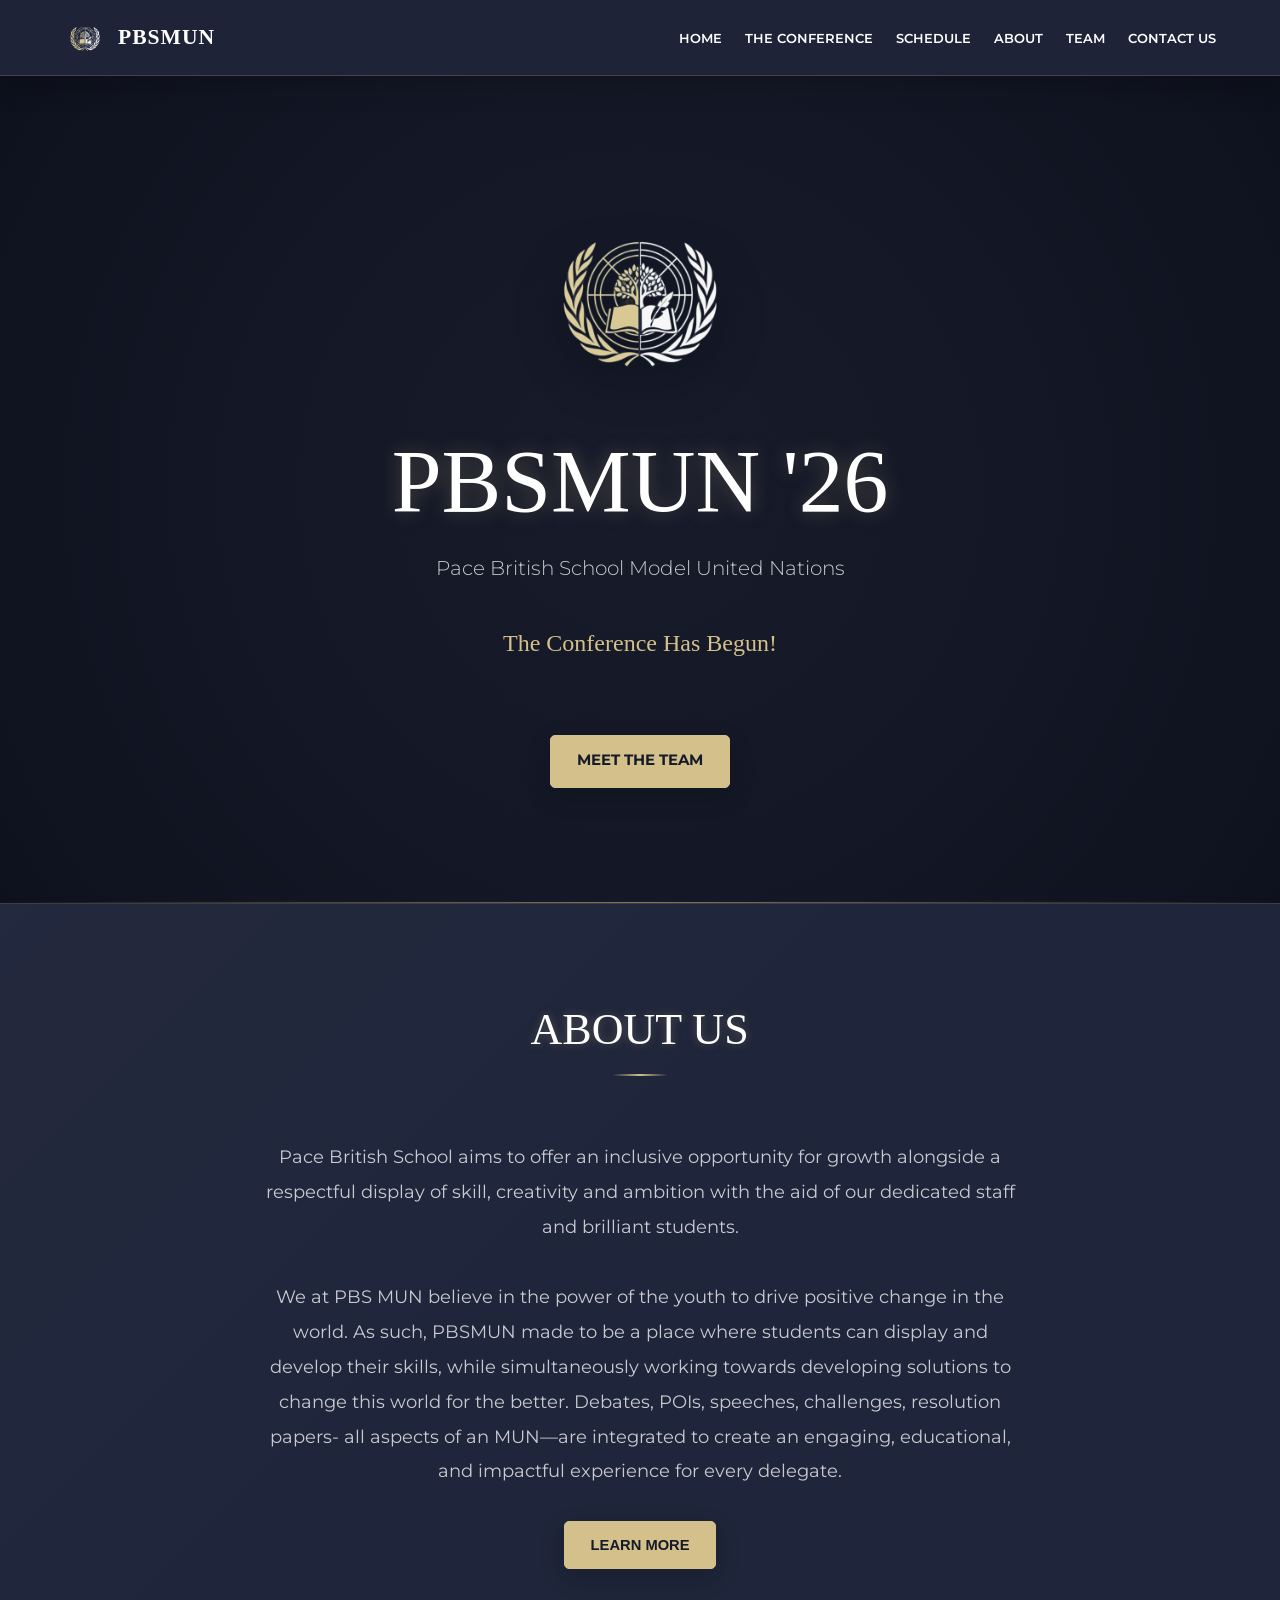
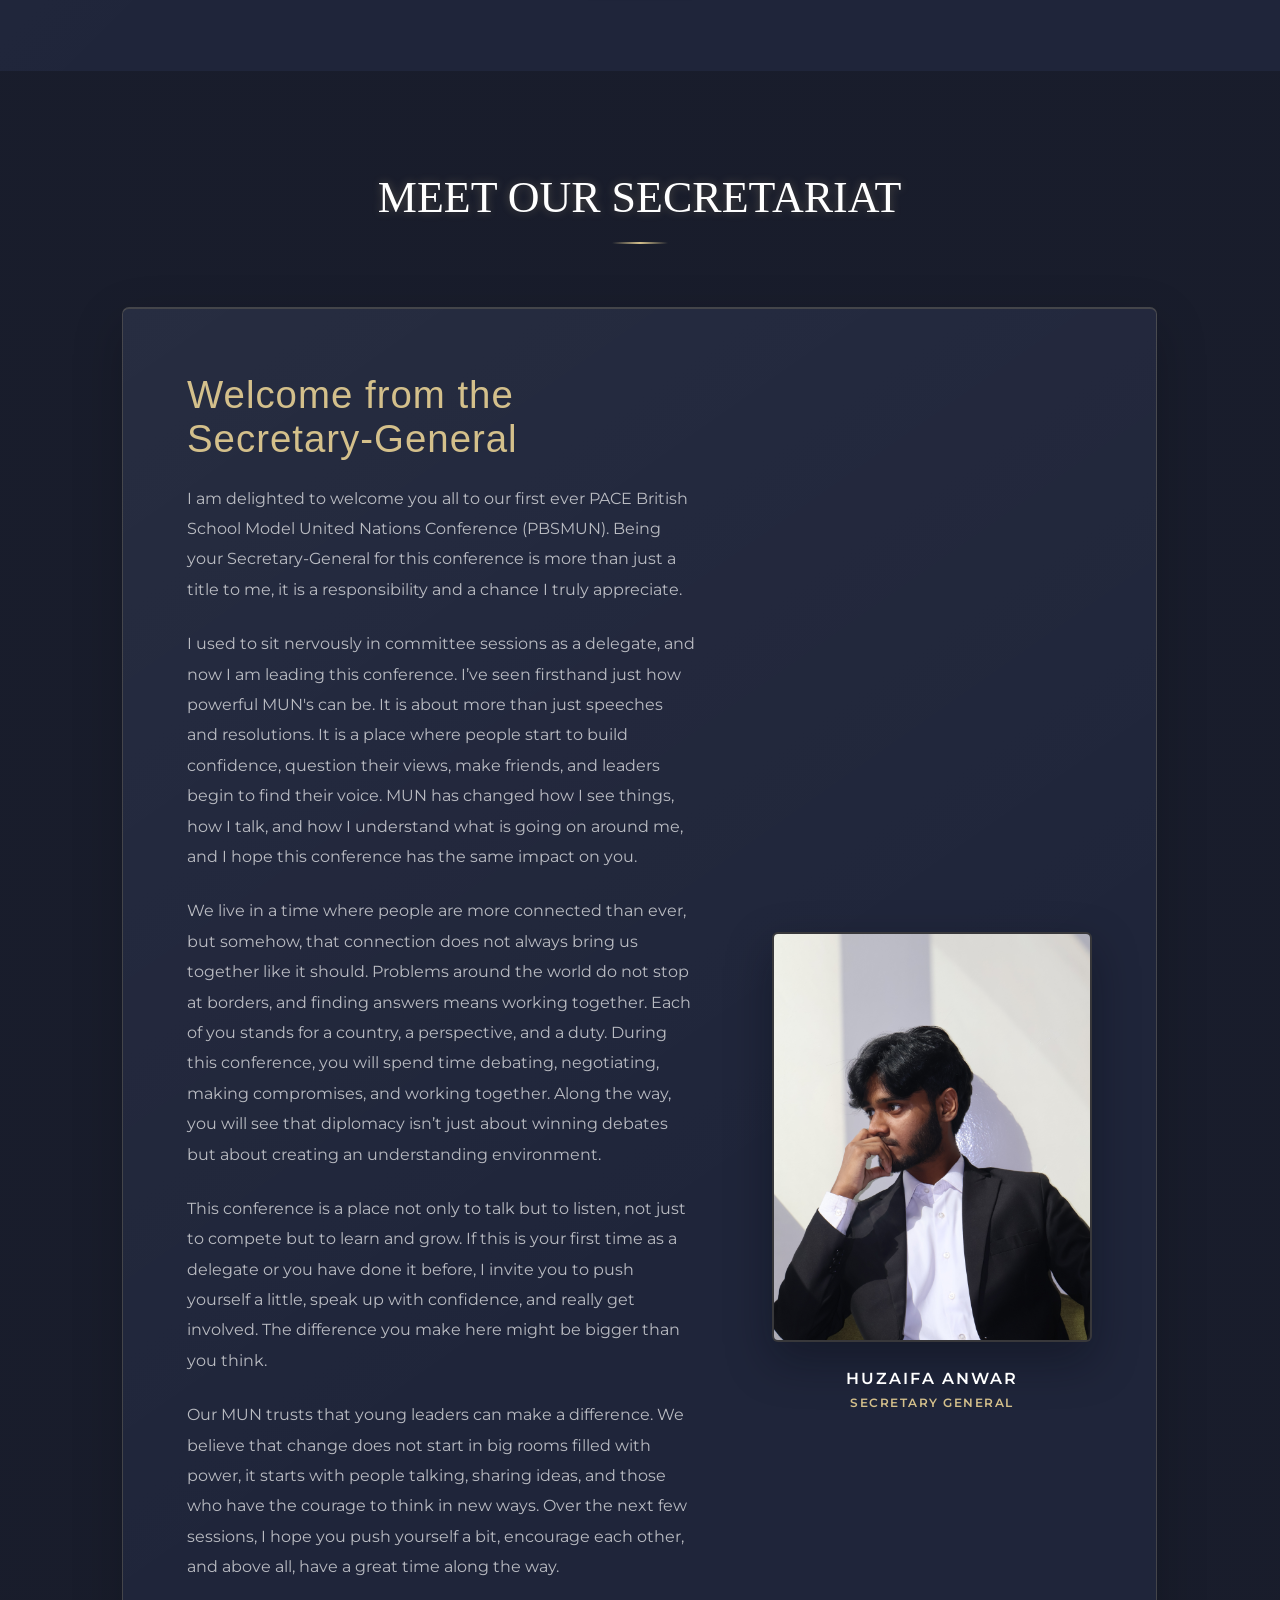
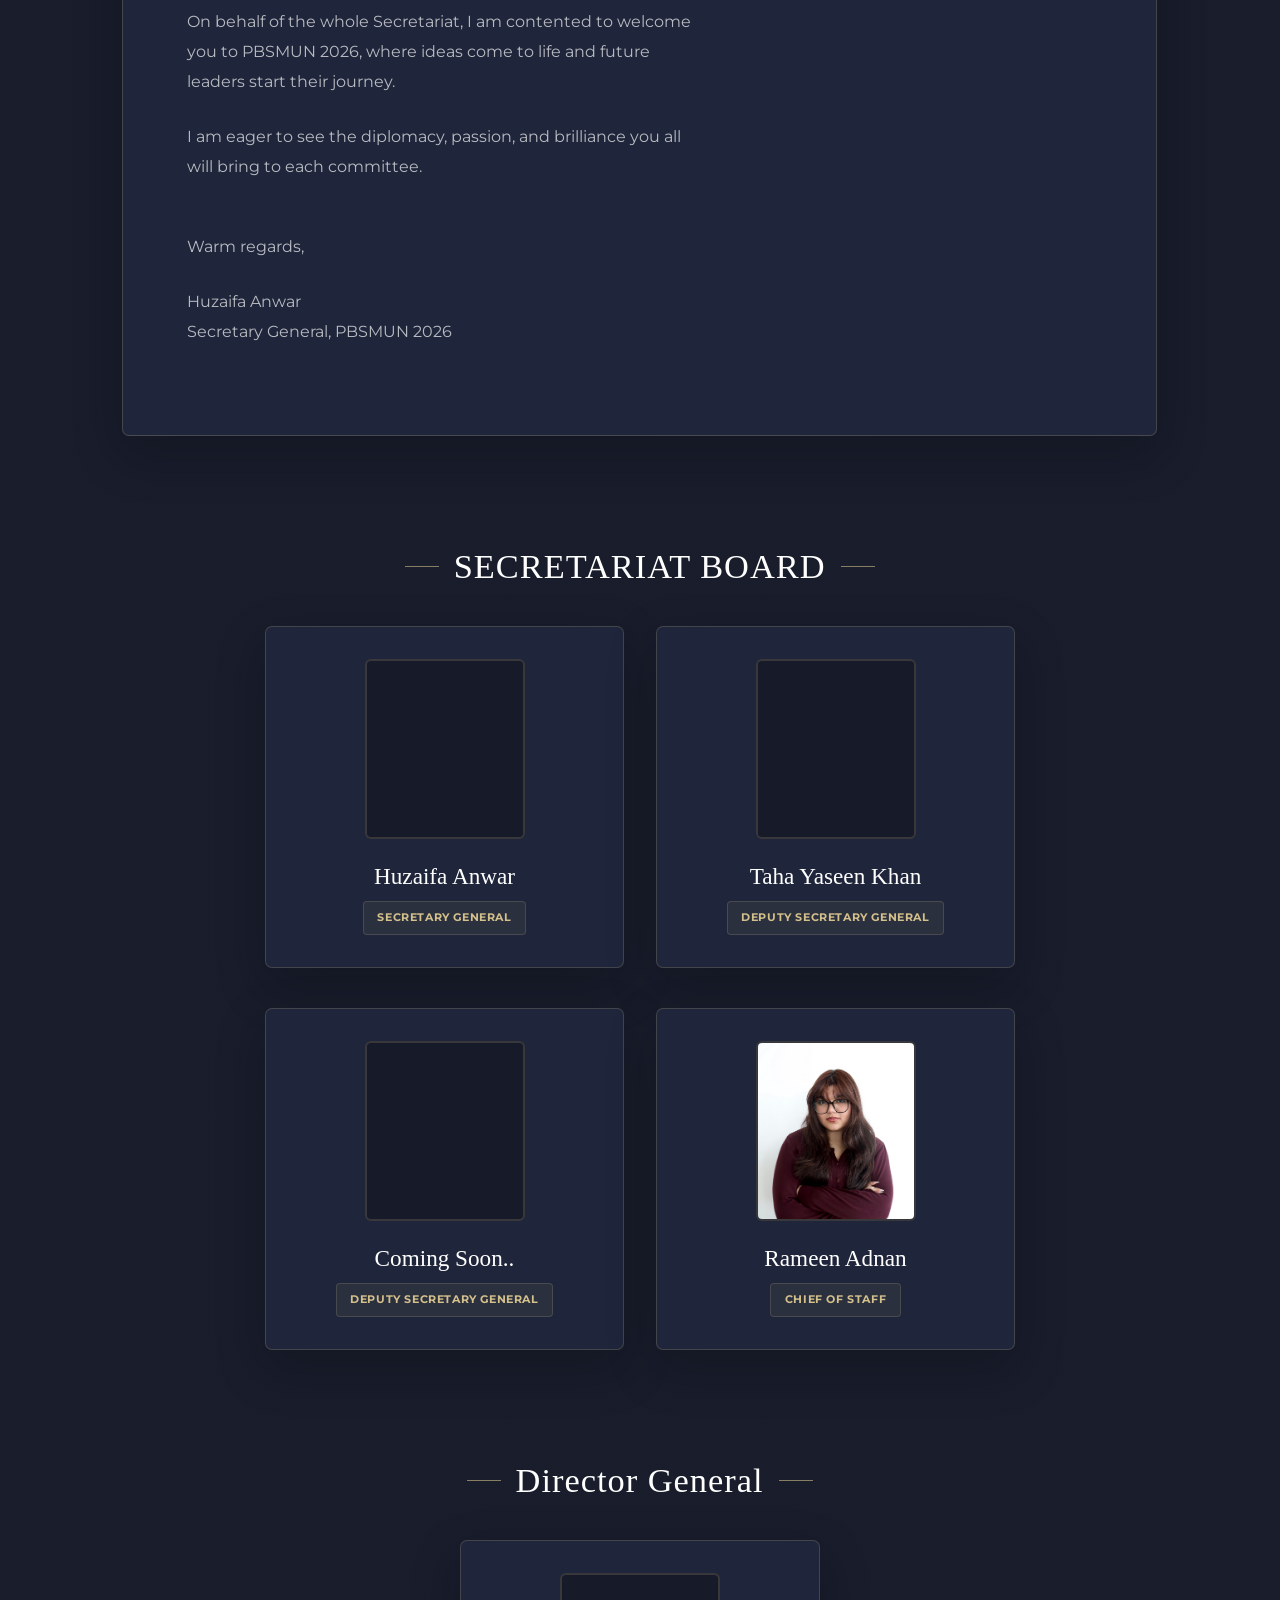
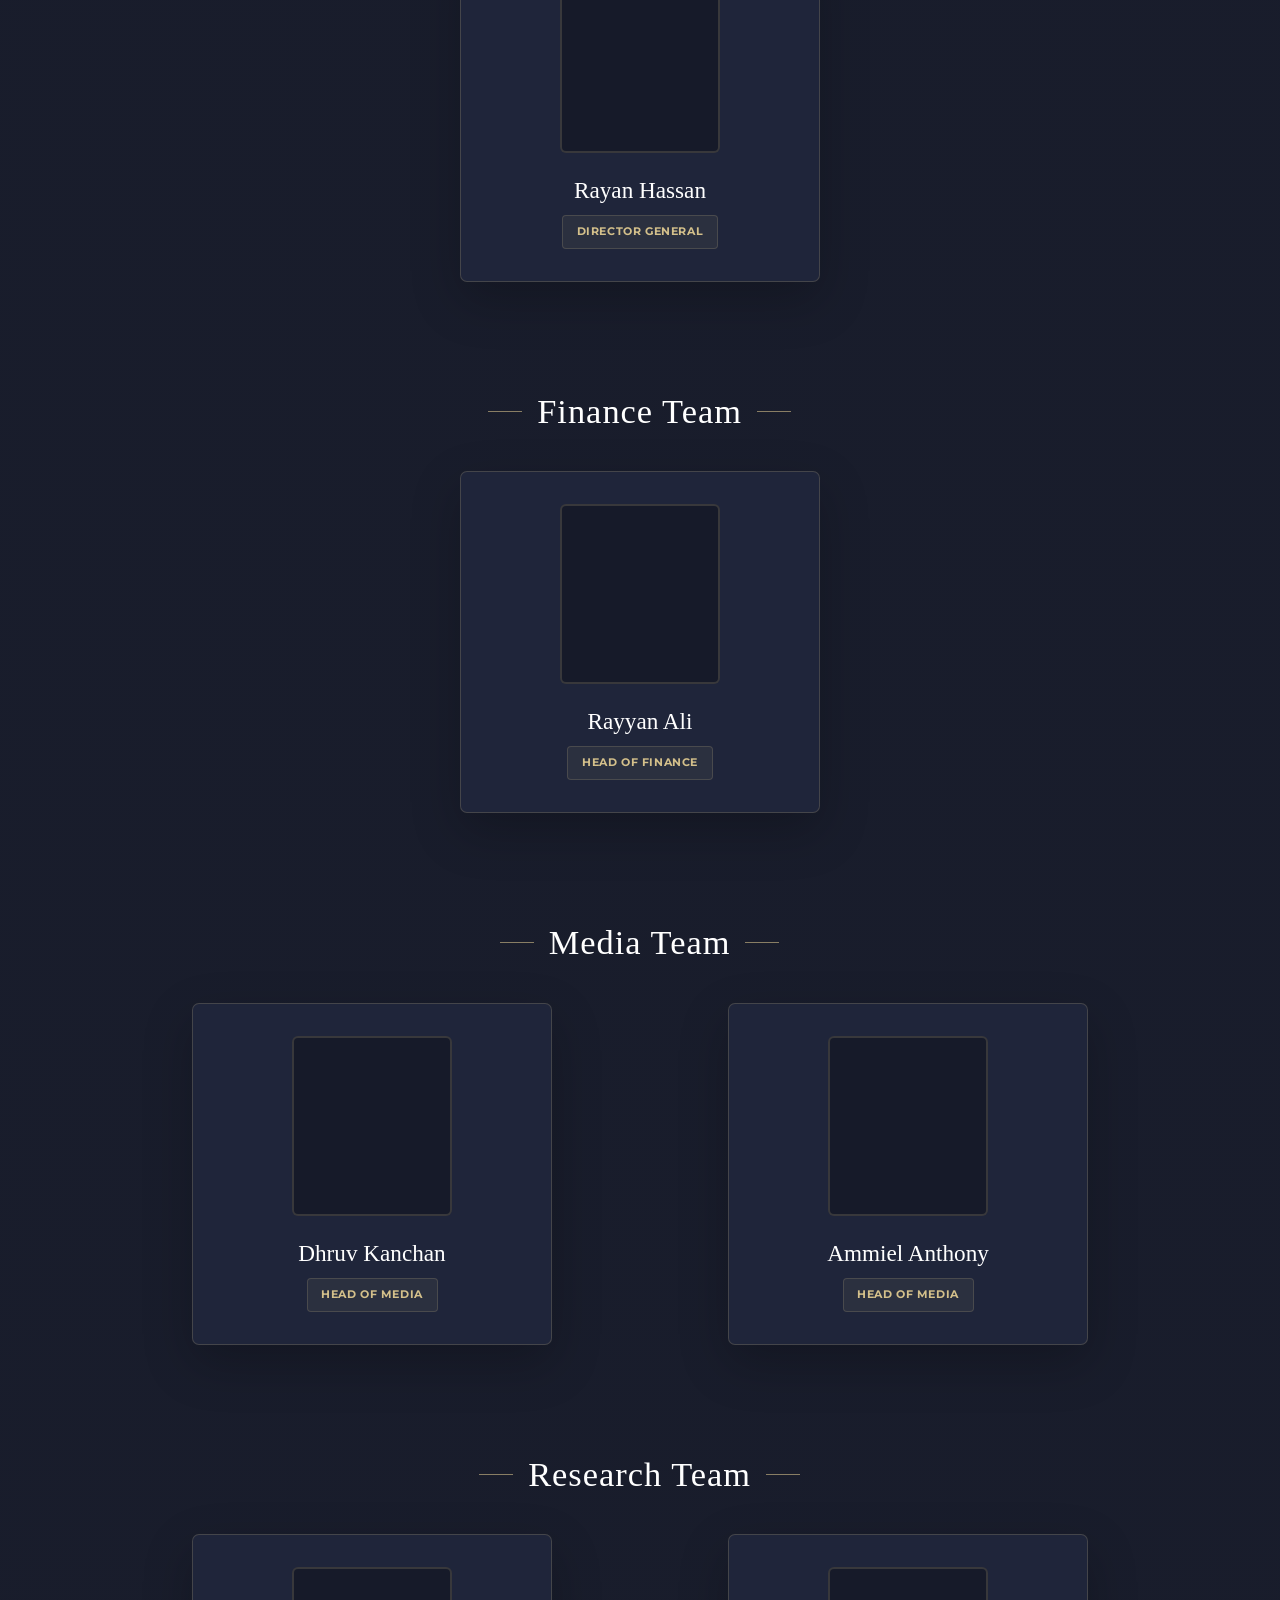
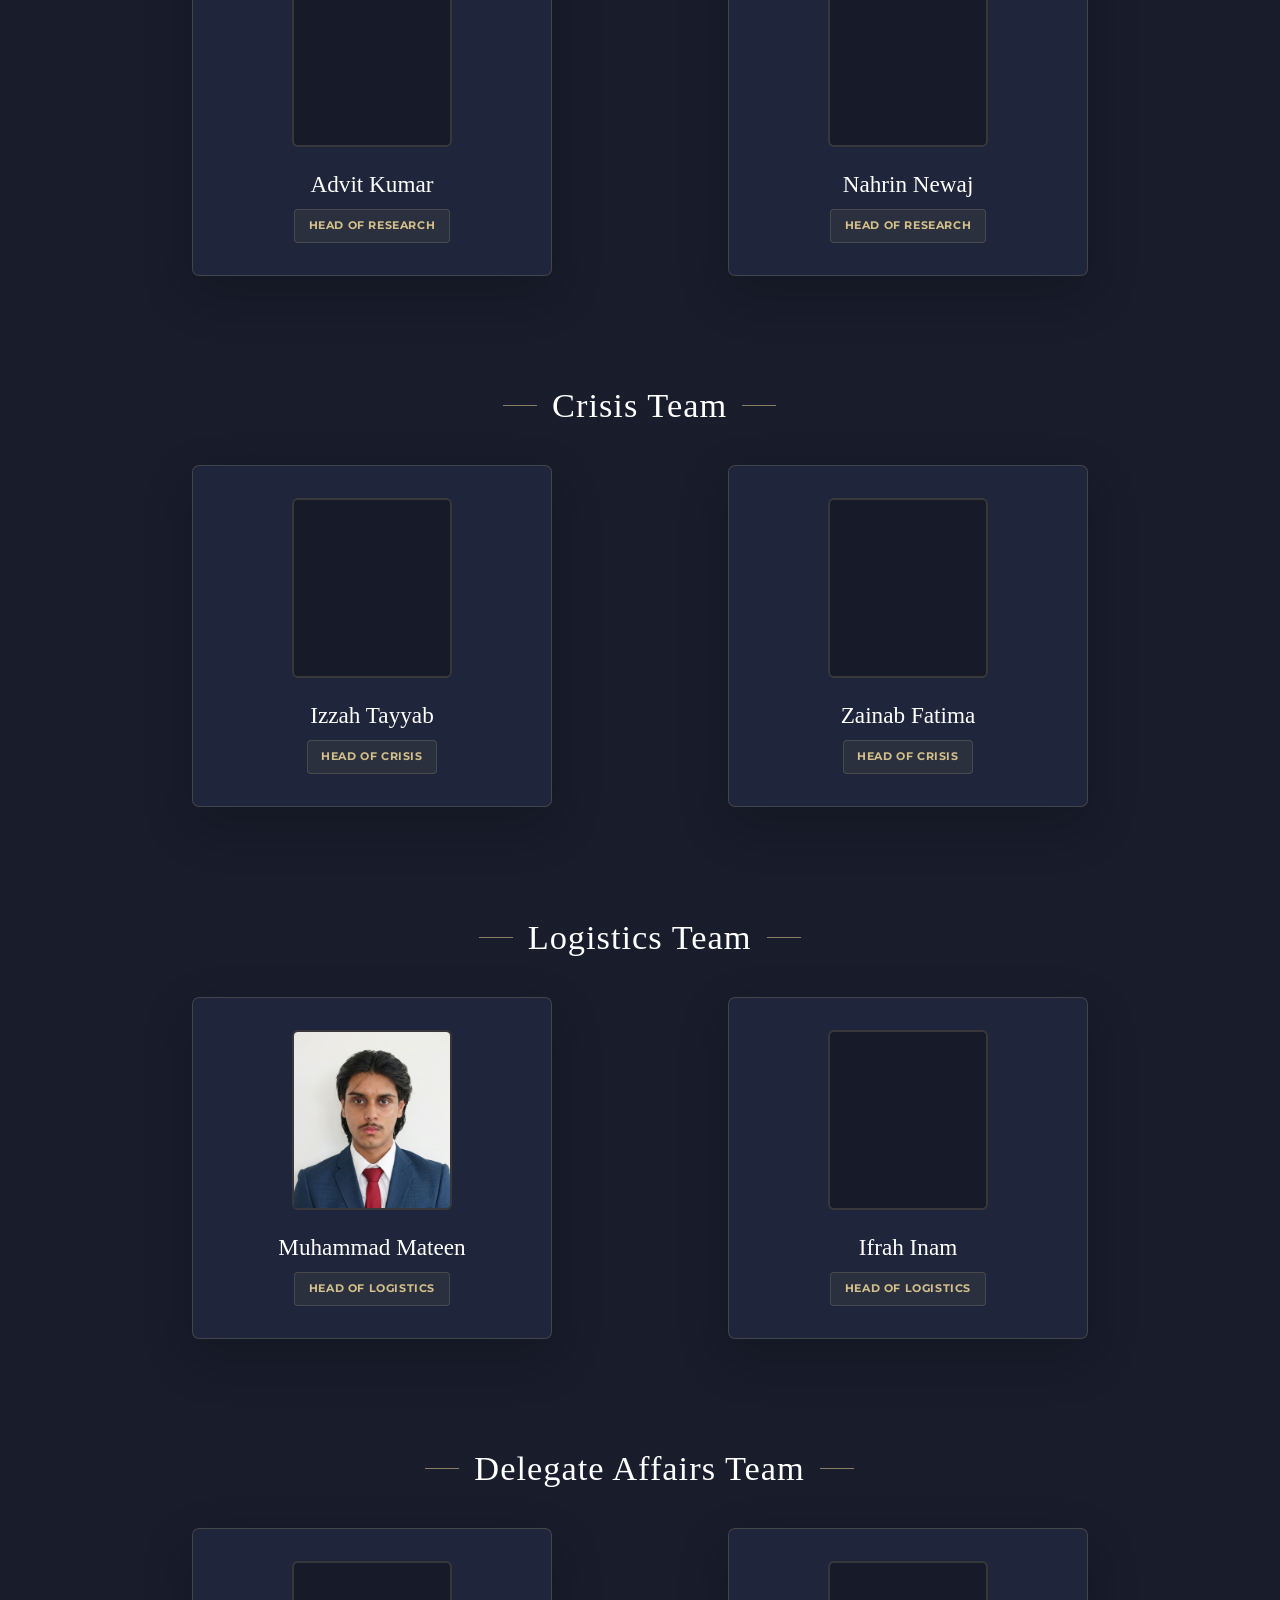
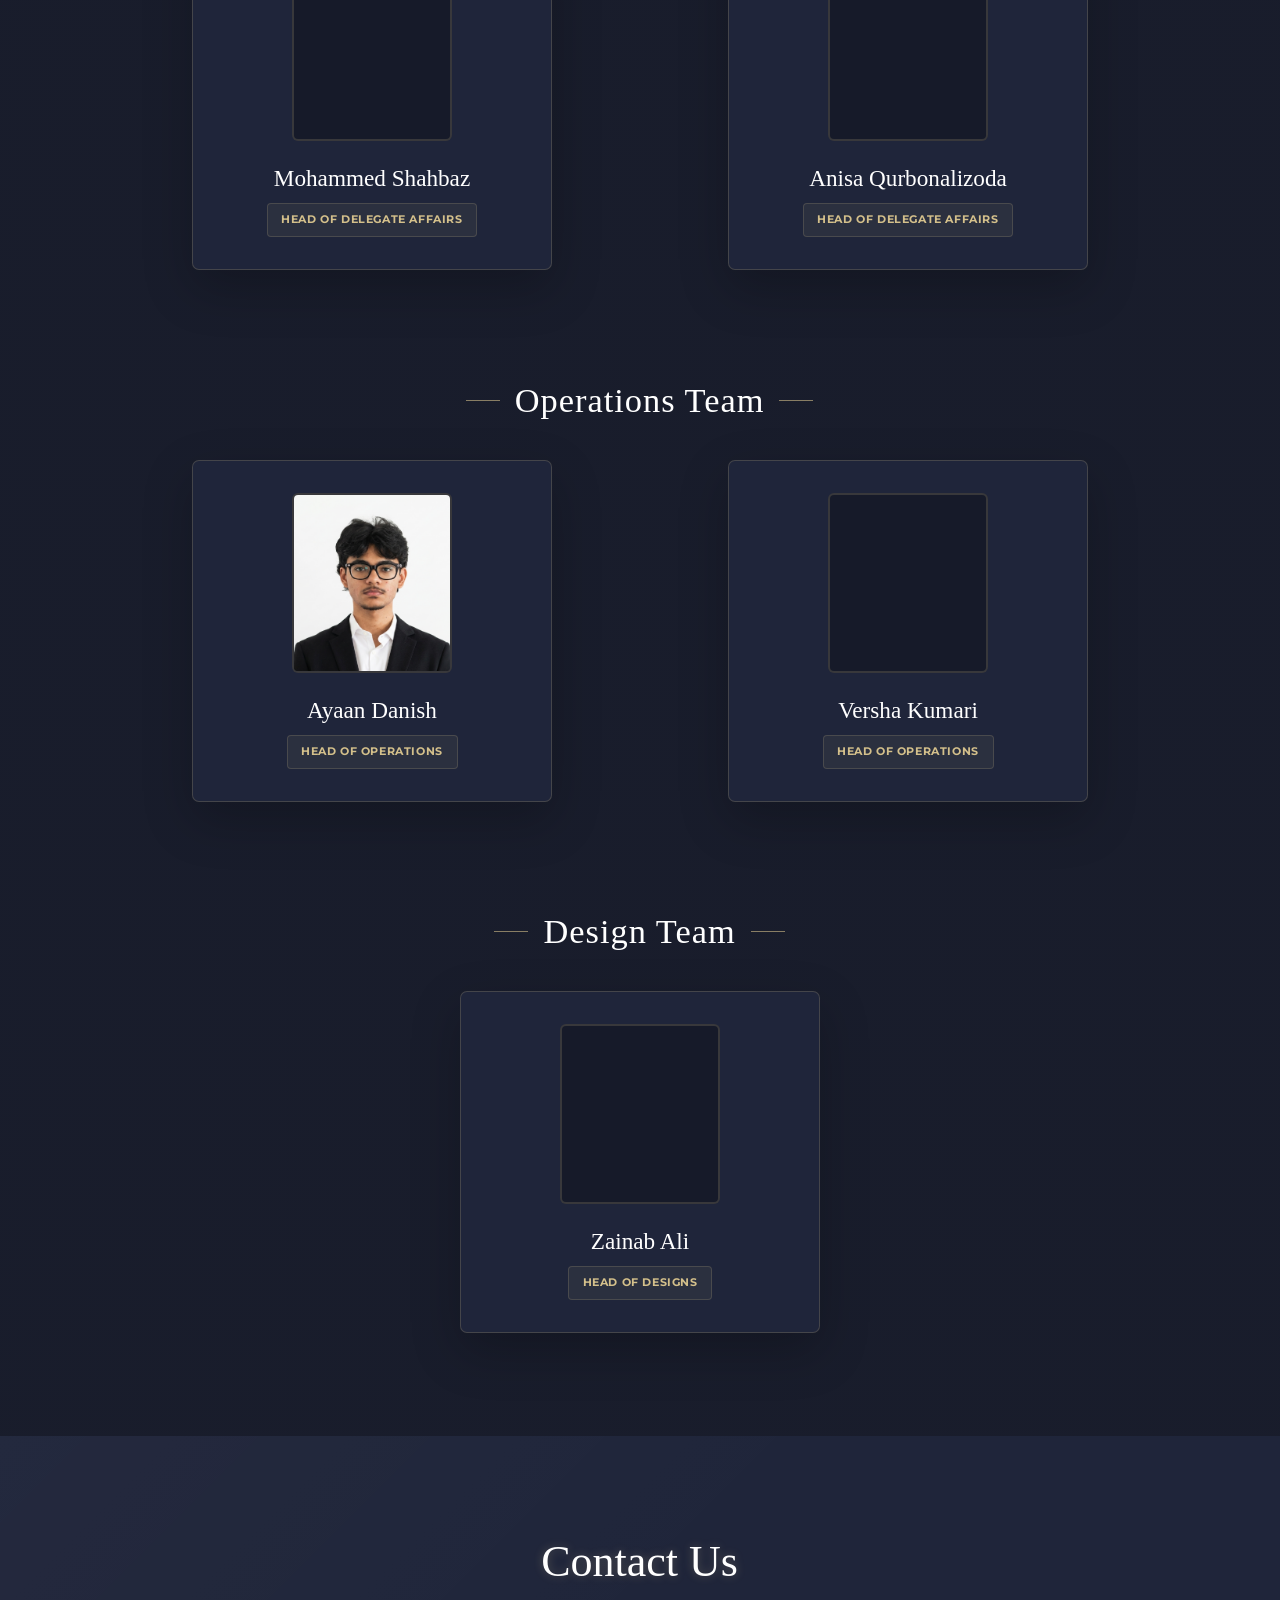
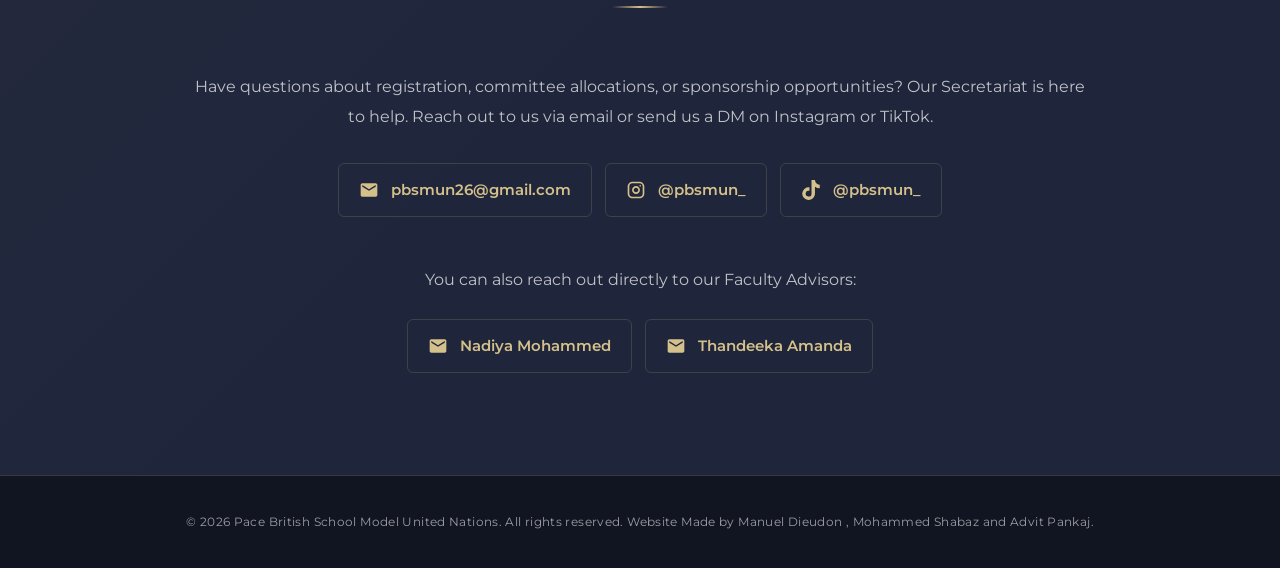
==== commit cbef1a81: "Add files via upload" ====
--- a/index.html
+++ b/index.html
@@ -1,35 +1,37 @@
 <!DOCTYPE html>
 <html lang="en">
+
 <head>
     <meta charset="UTF-8">
     <meta name="viewport" content="width=device-width, initial-scale=1.0">
     <title>PBSMUN | Pace British School Model United Nations</title>
     <link rel="icon" type="image/x-icon" href="/1_1770817820402_2cg59.png">
-    <link rel="stylesheet" media="screen" href="https://fontlibrary.org//face/xb-niloofar" type="text/css"/>
+    <link rel="stylesheet" media="screen" href="https://fontlibrary.org//face/xb-niloofar" type="text/css" />
     <link href="https://fonts.googleapis.com/css2?family=Montserrat:wght@300;400;500;600;700&display=swap" rel="stylesheet">
-    
+
     <style>
         /* Color Palette & Variables */
-        :root {
+        
+         :root {
             --navy-blue: #161a29;
             --light-navy: #1f253a;
-            --gold: #d4c08b;      
+            --gold: #d4c08b;
             --white: #ffffff;
             --gold-shadow: rgba(212, 192, 139, 0.3);
         }
-
+        
         html {
             scroll-behavior: smooth;
             scroll-padding-top: 80px;
         }
-
+        
         * {
             margin: 0;
             padding: 0;
             box-sizing: border-box;
         }
-
         /* Stable, Crash-Free Solid Background */
+        
         body {
             font-family: 'Montserrat', sans-serif;
             background-color: var(--navy-blue);
@@ -37,14 +39,28 @@
             line-height: 1.6;
             overflow-x: hidden;
         }
-
         /* Custom Scrollbar */
-        body::-webkit-scrollbar { width: 10px; background: var(--navy-blue); }
-        body::-webkit-scrollbar-thumb { background-color: var(--gold); border-radius: 5px; }
-
-        h1, h2, h3, h4 { font-family: 'XBNiloofarRegular'; font-weight: normal; font-style: normal; }
-
+        
+        body::-webkit-scrollbar {
+            width: 10px;
+            background: var(--navy-blue);
+        }
+        
+        body::-webkit-scrollbar-thumb {
+            background-color: var(--gold);
+            border-radius: 5px;
+        }
+        
+        h1,
+        h2,
+        h3,
+        h4 {
+            font-family: 'XBNiloofarRegular';
+            font-weight: normal;
+            font-style: normal;
+        }
         /* --- NAVIGATION --- */
+        
         nav {
             display: flex;
             justify-content: space-between;
@@ -55,9 +71,9 @@
             position: sticky;
             top: 0;
             z-index: 1000;
-            box-shadow: 0 4px 20px rgba(0,0,0,0.4);
-        }
-
+            box-shadow: 0 4px 20px rgba(0, 0, 0, 0.4);
+        }
+        
         .nav-logo {
             display: flex;
             align-items: center;
@@ -68,9 +84,19 @@
             text-decoration: none;
             letter-spacing: 2px;
         }
-        .nav-logo img { height: 40px; width: auto; }
-
-        .nav-links { list-style: none; display: flex; gap: 2rem; align-items: center; }
+        
+        .nav-logo img {
+            height: 40px;
+            width: auto;
+        }
+        
+        .nav-links {
+            list-style: none;
+            display: flex;
+            gap: 2rem;
+            align-items: center;
+        }
+        
         .nav-links a {
             color: var(--white);
             text-decoration: none;
@@ -78,28 +104,36 @@
             transition: color 0.3s ease;
             font-family: 'Montserrat', sans-serif;
         }
-        .nav-links a:hover { color: var(--gold); }
-
+        
+        .nav-links a:hover {
+            color: var(--gold);
+        }
         /* Dropdown Styles */
-        .dropdown { position: relative; display: flex; align-items: center; }
+        
+        .dropdown {
+            position: relative;
+            display: flex;
+            align-items: center;
+        }
+        
         .dropdown-content {
             visibility: hidden;
             opacity: 0;
             position: absolute;
             top: 100%;
             left: 50%;
-            transform: translate(-50%, 15px); 
+            transform: translate(-50%, 15px);
             background-color: var(--light-navy);
             min-width: 260px;
-            box-shadow: 0 10px 25px rgba(0,0,0,0.6);
-            border: 2px solid var(--gold); 
-            border-radius: 10px; 
+            box-shadow: 0 10px 25px rgba(0, 0, 0, 0.6);
+            border: 2px solid var(--gold);
+            border-radius: 10px;
             z-index: 1001;
             overflow: hidden;
-            margin-top: 15px; 
-            transition: opacity 0.3s ease, transform 0.3s ease, visibility 0.3s; 
-        }
-
+            margin-top: 15px;
+            transition: opacity 0.3s ease, transform 0.3s ease, visibility 0.3s;
+        }
+        
         .dropdown-content a {
             color: var(--white);
             padding: 15px 25px;
@@ -111,127 +145,355 @@
             border-bottom: 1px solid rgba(212, 192, 139, 0.15);
             transition: background-color 0.3s ease, color 0.3s ease, padding-left 0.3s ease;
         }
-        .dropdown-content a:last-child { border-bottom: none; }
+        
+        .dropdown-content a:last-child {
+            border-bottom: none;
+        }
+        
         .dropdown-content a:hover {
-            background-color: rgba(212, 192, 139, 0.15); 
+            background-color: rgba(212, 192, 139, 0.15);
             color: var(--gold);
             padding-left: 32px;
         }
-
+        
         @media (min-width: 769px) {
             .dropdown:hover .dropdown-content {
                 visibility: visible;
                 opacity: 1;
-                transform: translate(-50%, 0); 
-            }
-        }
-
-        .hamburger { display: none; cursor: pointer; font-size: 2rem; color: var(--gold); user-select: none; padding: 0.5rem; }
-
+                transform: translate(-50%, 0);
+            }
+        }
+        
+        .hamburger {
+            display: none;
+            cursor: pointer;
+            font-size: 2rem;
+            color: var(--gold);
+            user-select: none;
+            padding: 0.5rem;
+        }
         /* Hero Section */
-         header {
-            text-align: center; padding: 2rem; min-height: calc(100vh - 80px); 
-            display: flex; flex-direction: column; justify-content: center; align-items: center;
-            background: linear-gradient(rgba(22, 26, 41, 0.88), rgba(22, 26, 41, 0.88)), 
-            url('https://static01.nyt.com/images/2019/09/27/world/un-explainer1/un-explainer1-articleLarge.jpg?quality=75&auto=webp&disable=upscale');
-            background-size: cover; background-position: center; background-attachment: fixed;
+        
+        header {
+            text-align: center;
+            padding: 2rem;
+            min-height: calc(100vh - 80px);
+            display: flex;
+            flex-direction: column;
+            justify-content: center;
+            align-items: center;
+            background: linear-gradient(rgba(22, 26, 41, 0.88), rgba(22, 26, 41, 0.88)), url('https://static01.nyt.com/images/2019/09/27/world/un-explainer1/un-explainer1-articleLarge.jpg?quality=75&auto=webp&disable=upscale');
+            background-size: cover;
+            background-position: center;
+            background-attachment: fixed;
             border-bottom: 1px solid rgba(212, 192, 139, 0.15);
         }
-
         /* Fix background-attachment scroll lag on mobile */
+        
         @media (hover: none) and (pointer: coarse) {
-            header { background-attachment: scroll; }
-        }
-
-        .hero-logo { max-width: 250px; margin: 0 auto 2rem auto; display: block; filter: drop-shadow(0px 10px 15px rgba(0,0,0,0.5)); animation: heroFadeIn 1.5s ease-out forwards; }
-        .hero-title { font-size: 4rem; margin: 0 auto 0.5rem auto; text-align: center; letter-spacing: 2px; text-shadow: 0 0 20px var(--gold-shadow); opacity: 0; animation: heroFadeInUp 1.5s ease-out 0.3s forwards; }
-        .hero-subtitle { font-size: 1.5rem; font-weight: 300; margin: 0 auto 3rem auto; text-align: center; color: var(--white); opacity: 0; animation: heroFadeInUp 1.5s ease-out 0.6s forwards; }
-
-        .countdown-container { display: flex; gap: 1.5rem; margin: 0 auto 3rem auto; flex-wrap: wrap; justify-content: center; align-items: center; opacity: 0; animation: heroFadeInUp 1.5s ease-out 0.9s forwards; }
-        .time-box { background-color: rgba(212, 192, 139, 0.1); border: 2px solid var(--gold); padding: 1.5rem; border-radius: 8px; min-width: 120px; text-align: center; box-shadow: 0 4px 15px rgba(0,0,0,0.3); }
-        .time-box span { display: block; font-size: 2.5rem; font-weight: 700; font-family: 'XBNiloofarRegular'; color: var(--gold); opacity: 1; user-select: none; pointer-events: none; }
-        .time-box p { font-size: 0.9rem; text-transform: uppercase; letter-spacing: 1px; margin-top: 0.5rem; }
-
+            header {
+                background-attachment: scroll;
+            }
+        }
+        
+        .hero-logo {
+            max-width: 250px;
+            margin: 0 auto 2rem auto;
+            display: block;
+            filter: drop-shadow(0px 10px 15px rgba(0, 0, 0, 0.5));
+            animation: heroFadeIn 1.5s ease-out forwards;
+        }
+        
+        .hero-title {
+            font-size: 4rem;
+            margin: 0 auto 0.5rem auto;
+            text-align: center;
+            letter-spacing: 2px;
+            text-shadow: 0 0 20px var(--gold-shadow);
+            opacity: 0;
+            animation: heroFadeInUp 1.5s ease-out 0.3s forwards;
+        }
+        
+        .hero-subtitle {
+            font-size: 1.5rem;
+            font-weight: 300;
+            margin: 0 auto 3rem auto;
+            text-align: center;
+            color: var(--white);
+            opacity: 0;
+            animation: heroFadeInUp 1.5s ease-out 0.6s forwards;
+        }
+        
+        .countdown-container {
+            display: flex;
+            gap: 1.5rem;
+            margin: 0 auto 3rem auto;
+            flex-wrap: wrap;
+            justify-content: center;
+            align-items: center;
+            opacity: 0;
+            animation: heroFadeInUp 1.5s ease-out 0.9s forwards;
+        }
+        
+        .time-box {
+            background-color: rgba(212, 192, 139, 0.1);
+            border: 2px solid var(--gold);
+            padding: 1.5rem;
+            border-radius: 8px;
+            min-width: 120px;
+            text-align: center;
+            box-shadow: 0 4px 15px rgba(0, 0, 0, 0.3);
+        }
+        
+        .time-box span {
+            display: block;
+            font-size: 2.5rem;
+            font-weight: 700;
+            font-family: 'XBNiloofarRegular';
+            color: var(--gold);
+            opacity: 1;
+            user-select: none;
+            pointer-events: none;
+        }
+        
+        .time-box p {
+            font-size: 0.9rem;
+            text-transform: uppercase;
+            letter-spacing: 1px;
+            margin-top: 0.5rem;
+        }
+        
         .btn {
-            background: linear-gradient(135deg, var(--gold) 0%, #ad9963 100%); color: var(--navy-blue); padding: 1rem 2.5rem;
-            font-size: 1.1rem; font-weight: 600; text-decoration: none; border-radius: 5px; border: none; cursor: pointer; display: inline-block; margin: 0 auto;
-            opacity: 0; box-shadow: 0 4px 15px var(--gold-shadow); animation: heroFadeInUp 1.5s ease-out 1.2s forwards; transition: transform 0.3s ease, box-shadow 0.3s ease, background 0.3s ease;
-        }
-        .btn:hover { background: var(--white); box-shadow: 0 8px 25px rgba(255,255,255, 0.3); transform: translateY(-3px); }
-
-        .section-container { padding: 5rem 10%; }
-        .section-title { text-align: center; font-size: 2.5rem; margin-bottom: 3rem; position: relative; text-shadow: 0 0 10px var(--gold-shadow); color: var(--white); }
-        .section-title::after { content: ''; width: 80px; height: 3px; background: linear-gradient(90deg, transparent, var(--gold), transparent); display: block; margin: 1rem auto 0; }
-        .bg-light { background-color: var(--light-navy); }
-
+            background: linear-gradient(135deg, var(--gold) 0%, #ad9963 100%);
+            color: var(--navy-blue);
+            padding: 1rem 2.5rem;
+            font-size: 1.1rem;
+            font-weight: 600;
+            text-decoration: none;
+            border-radius: 5px;
+            border: none;
+            cursor: pointer;
+            display: inline-block;
+            margin: 0 auto;
+            opacity: 0;
+            box-shadow: 0 4px 15px var(--gold-shadow);
+            animation: heroFadeInUp 1.5s ease-out 1.2s forwards;
+            transition: transform 0.3s ease, box-shadow 0.3s ease, background 0.3s ease;
+        }
+        
+        .btn:hover {
+            background: var(--white);
+            box-shadow: 0 8px 25px rgba(255, 255, 255, 0.3);
+            transform: translateY(-3px);
+        }
+        
+        .section-container {
+            padding: 5rem 10%;
+        }
+        
+        .section-title {
+            text-align: center;
+            font-size: 2.5rem;
+            margin-bottom: 3rem;
+            position: relative;
+            text-shadow: 0 0 10px var(--gold-shadow);
+            color: var(--white);
+        }
+        
+        .section-title::after {
+            content: '';
+            width: 80px;
+            height: 3px;
+            background: linear-gradient(90deg, transparent, var(--gold), transparent);
+            display: block;
+            margin: 1rem auto 0;
+        }
+        
+        .bg-light {
+            background-color: var(--light-navy);
+        }
         /* Standard Animations with GPU Acceleration to fix scroll lag */
-        .scroll-reveal { 
-            opacity: 0; 
-            transform: translateY(40px); 
-            transition: opacity 0.8s ease-out, transform 0.8s ease-out; 
-            will-change: opacity, transform; 
-            backface-visibility: hidden; 
-        }
-        .scroll-reveal.show { opacity: 1; transform: translateY(0); }
-
-        .about-content { text-align: center; max-width: 800px; margin: 0 auto; font-size: 1.1rem; line-height: 1.8; }
-        #more-about-btn { margin-top: 2rem; animation: none; opacity: 1; }
-
+        
+        .scroll-reveal {
+            opacity: 0;
+            transform: translateY(40px);
+            transition: opacity 0.8s ease-out, transform 0.8s ease-out;
+            will-change: opacity, transform;
+            backface-visibility: hidden;
+        }
+        
+        .scroll-reveal.show {
+            opacity: 1;
+            transform: translateY(0);
+        }
+        
+        .about-content {
+            text-align: center;
+            max-width: 800px;
+            margin: 0 auto;
+            font-size: 1.1rem;
+            line-height: 1.8;
+        }
+        
+        #more-about-btn {
+            margin-top: 2rem;
+            animation: none;
+            opacity: 1;
+        }
         /* Modal Styles */
-        .modal { display: none; position: fixed; z-index: 2000; left: 0; top: 0; width: 100%; height: 100%; overflow: hidden; background-color: rgba(15, 18, 30, 0.95); opacity: 0; transition: opacity 0.3s ease; }
-        .modal.show { display: block; opacity: 1; }
-        .modal-content { background-color: var(--light-navy); margin: 3% auto; padding: 3rem; border: 2px solid var(--gold); border-radius: 12px; width: 90%; max-width: 1100px; position: relative; box-shadow: 0 0 40px rgba(0,0,0,0.8), 0 0 15px var(--gold-shadow); transform: translateY(-30px); transition: transform 0.4s ease-out; }
-        .modal.show .modal-content { transform: translateY(0); }
-        .modal-content h2 { color: var(--gold); text-shadow: 0 0 10px var(--gold-shadow); }
-        
-        .close-modal { 
-            color: var(--gold); position: absolute; top: 15px; right: 25px; 
-            font-size: 40px; font-weight: bold; cursor: pointer; transition: color 0.3s ease; 
-            padding: 5px 15px; z-index: 10;
-        }
-        .close-modal:hover { color: var(--white); text-shadow: 0 0 15px var(--gold); text-decoration: none; }
-
-        .scrollable-content { max-height: 70vh; overflow-y: auto; padding-right: 1.5rem; text-align: left; border-top: 1px solid rgba(212, 192, 139, 0.3); padding-top: 1.5rem; }
-        .scrollable-content h3 { color: var(--gold); font-size: 1.8rem; margin-top: 2rem; margin-bottom: 0.8rem; line-height: 1.3; }
-        .scrollable-content p { margin-bottom: 1.2rem; font-size: 1.05rem; color: #e0e0e0; line-height: 1.8; }
-        .scrollable-content::-webkit-scrollbar { width: 8px; }
-        .scrollable-content::-webkit-scrollbar-track { background: rgba(22, 26, 41, 0.5); border-radius: 4px; }
-        .scrollable-content::-webkit-scrollbar-thumb { background: linear-gradient(to bottom, var(--gold), #ad9963); border-radius: 4px; }
-
-        .founder-section { display: flex; gap: 2.5rem; align-items: center; margin-bottom: 1.5rem; margin-top: 0.5rem; }
-        .founder-text { flex: 1; }
-        .founder-text p { margin-bottom: 0; }
-        
-        .founder-photo { 
-            width: 160px; 
-            height: 160px; 
-            flex-shrink: 0; 
-            border: 3px solid var(--gold); 
-            border-radius: 20px; 
-            background-color: var(--navy-blue); 
-            box-shadow: 0 0 15px rgba(212, 192, 139, 0.2); 
-            overflow: hidden; 
-            display: flex; justify-content: center; align-items: center; 
-        }
-        .founder-photo img { width: 100%; height: 100%; object-fit: cover; }
-
+        
+        .modal {
+            display: none;
+            position: fixed;
+            z-index: 2000;
+            left: 0;
+            top: 0;
+            width: 100%;
+            height: 100%;
+            overflow: hidden;
+            background-color: rgba(15, 18, 30, 0.95);
+            opacity: 0;
+            transition: opacity 0.3s ease;
+        }
+        
+        .modal.show {
+            display: block;
+            opacity: 1;
+        }
+        
+        .modal-content {
+            background-color: var(--light-navy);
+            margin: 3% auto;
+            padding: 3rem;
+            border: 2px solid var(--gold);
+            border-radius: 12px;
+            width: 90%;
+            max-width: 1100px;
+            position: relative;
+            box-shadow: 0 0 40px rgba(0, 0, 0, 0.8), 0 0 15px var(--gold-shadow);
+            transform: translateY(-30px);
+            transition: transform 0.4s ease-out;
+        }
+        
+        .modal.show .modal-content {
+            transform: translateY(0);
+        }
+        
+        .modal-content h2 {
+            color: var(--gold);
+            text-shadow: 0 0 10px var(--gold-shadow);
+        }
+        
+        .close-modal {
+            color: var(--gold);
+            position: absolute;
+            top: 15px;
+            right: 25px;
+            font-size: 40px;
+            font-weight: bold;
+            cursor: pointer;
+            transition: color 0.3s ease;
+            padding: 5px 15px;
+            z-index: 10;
+        }
+        
+        .close-modal:hover {
+            color: var(--white);
+            text-shadow: 0 0 15px var(--gold);
+            text-decoration: none;
+        }
+        
+        .scrollable-content {
+            max-height: 70vh;
+            overflow-y: auto;
+            padding-right: 1.5rem;
+            text-align: left;
+            border-top: 1px solid rgba(212, 192, 139, 0.3);
+            padding-top: 1.5rem;
+        }
+        
+        .scrollable-content h3 {
+            color: var(--gold);
+            font-size: 1.8rem;
+            margin-top: 2rem;
+            margin-bottom: 0.8rem;
+            line-height: 1.3;
+        }
+        
+        .scrollable-content p {
+            margin-bottom: 1.2rem;
+            font-size: 1.05rem;
+            color: #e0e0e0;
+            line-height: 1.8;
+        }
+        
+        .scrollable-content::-webkit-scrollbar {
+            width: 8px;
+        }
+        
+        .scrollable-content::-webkit-scrollbar-track {
+            background: rgba(22, 26, 41, 0.5);
+            border-radius: 4px;
+        }
+        
+        .scrollable-content::-webkit-scrollbar-thumb {
+            background: linear-gradient(to bottom, var(--gold), #ad9963);
+            border-radius: 4px;
+        }
+        
+        .founder-section {
+            display: flex;
+            gap: 2.5rem;
+            align-items: center;
+            margin-bottom: 1.5rem;
+            margin-top: 0.5rem;
+        }
+        
+        .founder-text {
+            flex: 1;
+        }
+        
+        .founder-text p {
+            margin-bottom: 0;
+        }
+        
+        .founder-photo {
+            width: 160px;
+            height: 160px;
+            flex-shrink: 0;
+            border: 3px solid var(--gold);
+            border-radius: 20px;
+            background-color: var(--navy-blue);
+            box-shadow: 0 0 15px rgba(212, 192, 139, 0.2);
+            overflow: hidden;
+            display: flex;
+            justify-content: center;
+            align-items: center;
+        }
+        
+        .founder-photo img {
+            width: 100%;
+            height: 100%;
+            object-fit: cover;
+        }
         /* SG Formal Intro Section - Right Center Layout */
-        .sg-intro-container { 
-            display: flex; 
-            flex-direction: row; 
-            align-items: center; 
-            justify-content: space-between; 
-            gap: 4rem; 
-            width: 85vw; 
-            min-height: 75vh; 
-            max-width: 1400px; 
-            margin: 0 auto 4rem auto; 
-            background-color: var(--light-navy); 
-            padding: 4rem; 
-            border-radius: 15px; 
-            border: 1px solid rgba(212, 192, 139, 0.15); 
-            border-top: 4px solid var(--gold); 
-            box-shadow: 0 4px 15px rgba(0,0,0,0.4); 
+        
+        .sg-intro-container {
+            display: flex;
+            flex-direction: row;
+            align-items: center;
+            justify-content: space-between;
+            gap: 4rem;
+            width: 85vw;
+            min-height: 75vh;
+            max-width: 1400px;
+            margin: 0 auto 4rem auto;
+            background-color: var(--light-navy);
+            padding: 4rem;
+            border-radius: 15px;
+            border: 1px solid rgba(212, 192, 139, 0.15);
+            border-top: 4px solid var(--gold);
+            box-shadow: 0 4px 15px rgba(0, 0, 0, 0.4);
         }
         
         .sg-profile {
@@ -241,70 +503,113 @@
             flex-shrink: 0;
             width: 320px;
         }
-
-        .sg-intro-text { 
-            text-align: left; 
-            flex: 1; 
-        }
-        
-        .sg-intro-text h3 { 
-            color: var(--gold); 
-            font-size: 2.2rem; 
-            margin-bottom: 2rem; 
-            font-family: 'XBNiloofarRegular', sans-serif; 
-            letter-spacing: 1px; 
+        
+        .sg-intro-text {
+            text-align: left;
+            flex: 1;
+        }
+        
+        .sg-intro-text h3 {
+            color: var(--gold);
+            font-size: 2.2rem;
+            margin-bottom: 2rem;
+            font-family: 'XBNiloofarRegular', sans-serif;
+            letter-spacing: 1px;
             text-transform: uppercase;
             text-align: left;
         }
         
-        .sg-intro-text p { 
-            color: var(--white); 
-            font-size: 1.1rem; 
-            line-height: 1.8; 
-            opacity: 0.9; 
-            margin-bottom: 1.5rem; 
-            text-align: justify; 
-        }
-        
-        .sg-intro-photo { 
-            width: 100%; 
-            height: 420px; 
-            border-radius: 15px; 
-            border: 3px solid var(--gold); 
-            overflow: hidden; 
-            box-shadow: 0 0 25px rgba(212, 192, 139, 0.3); 
-            background-color: var(--navy-blue); 
-            margin-bottom: 1.5rem; 
-        }
-        .sg-intro-photo img { width: 100%; height: 100%; object-fit: cover; }
-        
+        .sg-intro-text p {
+            color: var(--white);
+            font-size: 1.1rem;
+            line-height: 1.8;
+            opacity: 0.9;
+            margin-bottom: 1.5rem;
+            text-align: justify;
+        }
+        
+        .sg-intro-photo {
+            width: 100%;
+            height: 420px;
+            border-radius: 15px;
+            border: 3px solid var(--gold);
+            overflow: hidden;
+            box-shadow: 0 0 25px rgba(212, 192, 139, 0.3);
+            background-color: var(--navy-blue);
+            margin-bottom: 1.5rem;
+        }
+        
+        .sg-intro-photo img {
+            width: 100%;
+            height: 100%;
+            object-fit: cover;
+        }
         /* Signature/Title under photo */
-        .sg-signature { text-align: center; }
-        .sg-signature h4 { 
-            font-size: 1.25rem; 
-            color: var(--white); 
-            letter-spacing: 2px; 
-            margin-bottom: 0.2rem; 
-            text-transform: uppercase; 
+        
+        .sg-signature {
+            text-align: center;
+        }
+        
+        .sg-signature h4 {
+            font-size: 1.25rem;
+            color: var(--white);
+            letter-spacing: 2px;
+            margin-bottom: 0.2rem;
+            text-transform: uppercase;
             font-family: 'XBNiloofarRegular', sans-serif;
         }
-        .sg-signature h5 { 
-            font-size: 1rem; 
-            color: var(--gold); 
-            letter-spacing: 1.5px; 
-            font-weight: 600; 
-            text-transform: uppercase; 
-        }
-
+        
+        .sg-signature h5 {
+            font-size: 1rem;
+            color: var(--gold);
+            letter-spacing: 1.5px;
+            font-weight: 600;
+            text-transform: uppercase;
+        }
         /* Meet The Team Section */
-        .division-title { font-size: 2rem; margin-top: 4rem; margin-bottom: 1.5rem; color: var(--white); letter-spacing: 1px; display: flex; justify-content: center; align-items: center; text-align: center; width: 100%; }
-        .division-title::before, .division-title::after { content: "—"; color: var(--gold); margin: 0 15px; opacity: 0.6; }
-
-        .team-grid { display: grid; grid-template-columns: repeat(auto-fit, minmax(250px, 1fr)); gap: 2.5rem; justify-content: center; max-width: 1000px; margin: 0 auto; }
-        .team-grid.secretariat-row { max-width: 750px; margin: 0 auto 2.5rem auto; }
-        .card-wrapper { display: flex; justify-content: center; width: 100%; }
-
+        
+        .division-title {
+            font-size: 2rem;
+            margin-top: 4rem;
+            margin-bottom: 1.5rem;
+            color: var(--white);
+            letter-spacing: 1px;
+            display: flex;
+            justify-content: center;
+            align-items: center;
+            text-align: center;
+            width: 100%;
+        }
+        
+        .division-title::before,
+        .division-title::after {
+            content: "—";
+            color: var(--gold);
+            margin: 0 15px;
+            opacity: 0.6;
+        }
+        
+        .team-grid {
+            display: grid;
+            grid-template-columns: repeat(auto-fit, minmax(250px, 1fr));
+            gap: 2.5rem;
+            justify-content: center;
+            max-width: 1000px;
+            margin: 0 auto;
+        }
+        
+        .team-grid.secretariat-row {
+            max-width: 750px;
+            margin: 0 auto 2.5rem auto;
+        }
+        
+        .card-wrapper {
+            display: flex;
+            justify-content: center;
+            width: 100%;
+        }
         /* Team Cards - Added GPU acceleration */
+        
         .team-card {
             background-color: var(--light-navy);
             border: 1px solid rgba(212, 192, 139, 0.15);
@@ -312,23 +617,29 @@
             border-radius: 12px;
             padding: 3rem 1.5rem;
             text-align: center;
-            transition: transform 0.3s ease, border-color 0.3s ease, box-shadow 0.3s ease; 
-            box-shadow: 0 4px 15px rgba(0,0,0,0.4);
+            transition: transform 0.3s ease, border-color 0.3s ease, box-shadow 0.3s ease;
+            box-shadow: 0 4px 15px rgba(0, 0, 0, 0.4);
             cursor: pointer;
             position: relative;
             overflow: hidden;
             outline: none;
             max-width: 380px;
             width: 100%;
-            will-change: transform, box-shadow; 
-        }
-        .team-card:hover, .team-card:focus { transform: translateY(-8px); border-color: var(--gold); box-shadow: 0 10px 30px rgba(212, 192, 139, 0.15); }
-
+            will-change: transform, box-shadow;
+        }
+        
+        .team-card:hover,
+        .team-card:focus {
+            transform: translateY(-8px);
+            border-color: var(--gold);
+            box-shadow: 0 10px 30px rgba(212, 192, 139, 0.15);
+        }
+        
         .team-photo-frame {
             width: 180px;
-            height: 180px; 
+            height: 180px;
             margin: 0 auto 1.5rem auto;
-            border-radius: 25px; 
+            border-radius: 25px;
             border: 3px solid var(--gold);
             background-color: var(--navy-blue);
             overflow: hidden;
@@ -337,86 +648,277 @@
             justify-content: center;
             transition: transform 0.3s ease, box-shadow 0.3s ease;
             box-shadow: 0 0 15px rgba(212, 192, 139, 0.25);
-            will-change: transform, box-shadow; 
-        }
-        .team-card:hover .team-photo-frame { transform: scale(1.03); box-shadow: 0 0 25px rgba(212, 192, 139, 0.4); }
-        .team-photo-frame img { width: 100%; height: 100%; object-fit: cover; }
-        .fallback-icon { font-size: 4.5rem; color: rgba(212, 192, 139, 0.5); }
-
-        .team-card h3 { font-size: 1.5rem; margin-bottom: 0.8rem; color: var(--white); text-align: center; }
-        .team-role { font-size: 0.85rem; font-weight: 700; color: var(--gold); text-transform: uppercase; letter-spacing: 1.5px; margin-bottom: 0; text-align: center; background: rgba(212, 192, 139, 0.1); display: inline-block; padding: 6px 16px; border-radius: 20px; border: 1px solid rgba(212, 192, 139, 0.3); }
-
+            will-change: transform, box-shadow;
+        }
+        
+        .team-card:hover .team-photo-frame {
+            transform: scale(1.03);
+            box-shadow: 0 0 25px rgba(212, 192, 139, 0.4);
+        }
+        
+        .team-photo-frame img {
+            width: 100%;
+            height: 100%;
+            object-fit: cover;
+        }
+        
+        .fallback-icon {
+            font-size: 4.5rem;
+            color: rgba(212, 192, 139, 0.5);
+        }
+        
+        .team-card h3 {
+            font-size: 1.5rem;
+            margin-bottom: 0.8rem;
+            color: var(--white);
+            text-align: center;
+        }
+        
+        .team-role {
+            font-size: 0.85rem;
+            font-weight: 700;
+            color: var(--gold);
+            text-transform: uppercase;
+            letter-spacing: 1.5px;
+            margin-bottom: 0;
+            text-align: center;
+            background: rgba(212, 192, 139, 0.1);
+            display: inline-block;
+            padding: 6px 16px;
+            border-radius: 20px;
+            border: 1px solid rgba(212, 192, 139, 0.3);
+        }
         /* Contact Section */
-        .contact-content { text-align: center; max-width: 800px; margin: 0 auto; }
-        .contact-links { display: flex; justify-content: center; gap: 1.5rem; margin-top: 3rem; flex-wrap: wrap; }
-        .contact-btn { display: flex; align-items: center; gap: 12px; font-size: 1.1rem; font-weight: 600; color: var(--gold); text-decoration: none; padding: 1rem 2rem; border: 2px solid var(--gold); border-radius: 8px; background: var(--navy-blue); box-shadow: 0 4px 15px rgba(0,0,0,0.4); transition: all 0.3s ease; }
-        .contact-btn svg { width: 24px; height: 24px; fill: currentColor; transition: fill 0.3s ease; }
-        .contact-btn:hover { background-color: var(--gold); color: var(--navy-blue); box-shadow: 0 8px 25px var(--gold-shadow); transform: translateY(-3px); }
-
-        footer { text-align: center; padding: 3rem 2rem; background-color: var(--navy-blue); border-top: 2px solid var(--gold); font-size: 0.9rem; color: rgba(255,255,255,0.7); }
-
-        @keyframes heroFadeInUp { from { opacity: 0; transform: translateY(20px); } to { opacity: 1; transform: translateY(0); } }
-        @keyframes heroFadeIn { from { opacity: 0; } to { opacity: 1; } }
-
+        
+        .contact-content {
+            text-align: center;
+            max-width: 800px;
+            margin: 0 auto;
+        }
+        
+        .contact-links {
+            display: flex;
+            justify-content: center;
+            gap: 1.5rem;
+            margin-top: 3rem;
+            flex-wrap: wrap;
+        }
+        
+        .contact-btn {
+            display: flex;
+            align-items: center;
+            gap: 12px;
+            font-size: 1.1rem;
+            font-weight: 600;
+            color: var(--gold);
+            text-decoration: none;
+            padding: 1rem 2rem;
+            border: 2px solid var(--gold);
+            border-radius: 8px;
+            background: var(--navy-blue);
+            box-shadow: 0 4px 15px rgba(0, 0, 0, 0.4);
+            transition: all 0.3s ease;
+        }
+        
+        .contact-btn svg {
+            width: 24px;
+            height: 24px;
+            fill: currentColor;
+            transition: fill 0.3s ease;
+        }
+        
+        .contact-btn:hover {
+            background-color: var(--gold);
+            color: var(--navy-blue);
+            box-shadow: 0 8px 25px var(--gold-shadow);
+            transform: translateY(-3px);
+        }
+        
+        footer {
+            text-align: center;
+            padding: 3rem 2rem;
+            background-color: var(--navy-blue);
+            border-top: 2px solid var(--gold);
+            font-size: 0.9rem;
+            color: rgba(255, 255, 255, 0.7);
+        }
+        
+        @keyframes heroFadeInUp {
+            from {
+                opacity: 0;
+                transform: translateY(20px);
+            }
+            to {
+                opacity: 1;
+                transform: translateY(0);
+            }
+        }
+        
+        @keyframes heroFadeIn {
+            from {
+                opacity: 0;
+            }
+            to {
+                opacity: 1;
+            }
+        }
         /* --- MOBILE RESPONSIVENESS (IMPROVED ACCESSIBILITY) --- */
+        
         @media (max-width: 900px) {
             /* Kept for structural continuity if needed */
         }
-
+        
         @media (max-width: 768px) {
-            .hero-title { font-size: 2.2rem; }
-            .hero-subtitle { font-size: 1.1rem; }
-            .section-title { font-size: 2rem; }
-            
-            .hamburger { display: block; }
-            .nav-links { display: none; flex-direction: column; position: absolute; top: 72px; left: 0; width: 100%; background-color: var(--light-navy); padding: 1rem 0; box-shadow: 0 10px 25px rgba(0,0,0,0.5); border-bottom: 2px solid var(--gold); }
-            .nav-links.active { display: flex; }
-            .nav-links li { margin: 1rem 0; text-align: center; width: 100%; }
-            .dropdown { flex-direction: column; }
-            .dropdown-content { visibility: visible; opacity: 1; position: relative; top: 0; left: 0; transform: none; box-shadow: none; border: none; background-color: transparent; width: 100%; box-sizing: border-box; margin-top: 0.5rem; display: none; }
-            .dropdown-content.show { display: block; animation: heroFadeIn 0.3s ease; }
-            .dropdown-content a { padding: 12px 20px; font-size: 1rem; text-align: center; } 
-            
-            .countdown-container { gap: 0.8rem; }
-            .time-box { min-width: 75px; padding: 1rem 0.5rem; }
-            .time-box span { font-size: 1.5rem; }
-            .time-box p { font-size: 0.75rem; }
-            
-            .section-container { padding: 4rem 5%; }
-            .team-card { padding: 2.5rem 1.5rem; }
-            .hero-logo { max-width: 180px; }
-
-            .sg-intro-container { flex-direction: column-reverse; width: 95vw; min-height: auto; text-align: center; padding: 2.5rem 1.5rem; gap: 2rem; align-items: center; }
-            .sg-intro-text p { text-align: left; }
-            .sg-intro-text h3 { font-size: 1.8rem; text-align: center; }
-            .sg-profile { width: 100%; max-width: 300px; }
-            .sg-intro-photo { width: 100%; height: 350px; }
-            
+            .hero-title {
+                font-size: 2.2rem;
+            }
+            .hero-subtitle {
+                font-size: 1.1rem;
+            }
+            .section-title {
+                font-size: 2rem;
+            }
+            .hamburger {
+                display: block;
+            }
+            .nav-links {
+                display: none;
+                flex-direction: column;
+                position: absolute;
+                top: 72px;
+                left: 0;
+                width: 100%;
+                background-color: var(--light-navy);
+                padding: 1rem 0;
+                box-shadow: 0 10px 25px rgba(0, 0, 0, 0.5);
+                border-bottom: 2px solid var(--gold);
+            }
+            .nav-links.active {
+                display: flex;
+            }
+            .nav-links li {
+                margin: 1rem 0;
+                text-align: center;
+                width: 100%;
+            }
+            .dropdown {
+                flex-direction: column;
+            }
+            .dropdown-content {
+                visibility: visible;
+                opacity: 1;
+                position: relative;
+                top: 0;
+                left: 0;
+                transform: none;
+                box-shadow: none;
+                border: none;
+                background-color: transparent;
+                width: 100%;
+                box-sizing: border-box;
+                margin-top: 0.5rem;
+                display: none;
+            }
+            .dropdown-content.show {
+                display: block;
+                animation: heroFadeIn 0.3s ease;
+            }
+            .dropdown-content a {
+                padding: 12px 20px;
+                font-size: 1rem;
+                text-align: center;
+            }
+            .countdown-container {
+                gap: 0.8rem;
+            }
+            .time-box {
+                min-width: 75px;
+                padding: 1rem 0.5rem;
+            }
+            .time-box span {
+                font-size: 1.5rem;
+            }
+            .time-box p {
+                font-size: 0.75rem;
+            }
+            .section-container {
+                padding: 4rem 5%;
+            }
+            .team-card {
+                padding: 2.5rem 1.5rem;
+            }
+            .hero-logo {
+                max-width: 180px;
+            }
+            .sg-intro-container {
+                flex-direction: column-reverse;
+                width: 95vw;
+                min-height: auto;
+                text-align: center;
+                padding: 2.5rem 1.5rem;
+                gap: 2rem;
+                align-items: center;
+            }
+            .sg-intro-text p {
+                text-align: left;
+            }
+            .sg-intro-text h3 {
+                font-size: 1.8rem;
+                text-align: center;
+            }
+            .sg-profile {
+                width: 100%;
+                max-width: 300px;
+            }
+            .sg-intro-photo {
+                width: 100%;
+                height: 350px;
+            }
             /* Modal / About Us optimizations */
-            .modal-content { 
-                width: 95%; 
-                padding: 1.5rem; 
-                margin: 5% auto; 
-            }
-            .close-modal { top: 5px; right: 10px; font-size: 35px; }
-            .scrollable-content { padding-right: 0.5rem; max-height: 75vh; }
-            .scrollable-content h3 { font-size: 1.5rem; }
-            .scrollable-content p { font-size: 1rem; }
-            
+            .modal-content {
+                width: 95%;
+                padding: 1.5rem;
+                margin: 5% auto;
+            }
+            .close-modal {
+                top: 5px;
+                right: 10px;
+                font-size: 35px;
+            }
+            .scrollable-content {
+                padding-right: 0.5rem;
+                max-height: 75vh;
+            }
+            .scrollable-content h3 {
+                font-size: 1.5rem;
+            }
+            .scrollable-content p {
+                font-size: 1rem;
+            }
             /* Founder Section stacked on mobile */
-            .founder-section { 
-                flex-direction: column-reverse; 
-                align-items: center; 
-                text-align: center; 
+            .founder-section {
+                flex-direction: column-reverse;
+                align-items: center;
+                text-align: center;
                 gap: 1.5rem;
             }
-            .founder-photo { width: 150px; height: 150px; } 
-            
-            .contact-btn { font-size: 1rem; padding: 1rem 1.5rem; width: 100%; justify-content: center; }
-            .team-grid.secretariat-row { max-width: 100%; }
+            .founder-photo {
+                width: 150px;
+                height: 150px;
+            }
+            .contact-btn {
+                font-size: 1rem;
+                padding: 1rem 1.5rem;
+                width: 100%;
+                justify-content: center;
+            }
+            .team-grid.secretariat-row {
+                max-width: 100%;
+            }
         }
         /* 2026 visual refinement — preserves the original navy and gold palette */
-        :root {
+        
+         :root {
             --navy-blue: #161a29;
             --light-navy: #1f253a;
             --gold: #d4c08b;
@@ -431,19 +933,28 @@
             --shadow-sm: 0 10px 30px rgba(5, 8, 18, 0.18);
             --shadow-lg: 0 24px 70px rgba(5, 8, 18, 0.42);
         }
-
+        
         body {
-            background:
-                radial-gradient(circle at 15% 12%, rgba(212, 192, 139, 0.055), transparent 28rem),
-                var(--navy-blue);
+            background: radial-gradient(circle at 15% 12%, rgba(212, 192, 139, 0.055), transparent 28rem), var(--navy-blue);
             font-size: 16px;
             -webkit-font-smoothing: antialiased;
         }
-
-        body::selection { background: var(--gold); color: var(--navy-blue); }
-        a, button, .team-card { -webkit-tap-highlight-color: transparent; }
-        img { max-width: 100%; }
-
+        
+        body::selection {
+            background: var(--gold);
+            color: var(--navy-blue);
+        }
+        
+        a,
+        button,
+        .team-card {
+            -webkit-tap-highlight-color: transparent;
+        }
+        
+        img {
+            max-width: 100%;
+        }
+        
         nav {
             min-height: 76px;
             padding: 0.9rem clamp(1.25rem, 5vw, 5rem);
@@ -453,108 +964,444 @@
             backdrop-filter: blur(18px);
             -webkit-backdrop-filter: blur(18px);
         }
-
-        .nav-logo { gap: 0.75rem; font-size: 1.35rem; font-weight: 600; }
-        .nav-logo img { height: 44px; }
-        .nav-links { gap: clamp(1.1rem, 2.4vw, 2.25rem); }
-        .nav-links a { position: relative; font-size: 0.82rem; letter-spacing: 0.08em; text-transform: uppercase; }
-        .nav-links > li > a::after {
-            content: ''; position: absolute; right: 0; bottom: -0.55rem; left: 0;
-            height: 1px; background: var(--gold); transform: scaleX(0); transform-origin: right;
+        
+        .nav-logo {
+            gap: 0.75rem;
+            font-size: 1.35rem;
+            font-weight: 600;
+        }
+        
+        .nav-logo img {
+            height: 44px;
+        }
+        
+        .nav-links {
+            gap: clamp(1.1rem, 2.4vw, 2.25rem);
+        }
+        
+        .nav-links a {
+            position: relative;
+            font-size: 0.82rem;
+            letter-spacing: 0.08em;
+            text-transform: uppercase;
+        }
+        
+        .nav-links>li>a::after {
+            content: '';
+            position: absolute;
+            right: 0;
+            bottom: -0.55rem;
+            left: 0;
+            height: 1px;
+            background: var(--gold);
+            transform: scaleX(0);
+            transform-origin: right;
             transition: transform 0.25s ease;
         }
-        .nav-links > li > a:hover::after, .nav-links > li > a:focus-visible::after { transform: scaleX(1); transform-origin: left; }
-        .dropdown-content { padding: 0.45rem; border: 1px solid var(--line); border-radius: 14px; background: rgba(31, 37, 58, 0.98); box-shadow: var(--shadow-lg); }
-        .dropdown-content a { border-radius: 9px; border-bottom: 0; padding: 0.85rem 1rem; font-size: 0.78rem; }
-        .dropdown-content a:hover { padding-left: 1.25rem; }
-
+        
+        .nav-links>li>a:hover::after,
+        .nav-links>li>a:focus-visible::after {
+            transform: scaleX(1);
+            transform-origin: left;
+        }
+        
+        .dropdown-content {
+            padding: 0.45rem;
+            border: 1px solid var(--line);
+            border-radius: 14px;
+            background: rgba(31, 37, 58, 0.98);
+            box-shadow: var(--shadow-lg);
+        }
+        
+        .dropdown-content a {
+            border-radius: 9px;
+            border-bottom: 0;
+            padding: 0.85rem 1rem;
+            font-size: 0.78rem;
+        }
+        
+        .dropdown-content a:hover {
+            padding-left: 1.25rem;
+        }
+        
         header {
-            position: relative; isolation: isolate; min-height: calc(100svh - 76px);
+            position: relative;
+            isolation: isolate;
+            min-height: calc(100svh - 76px);
             padding: clamp(5rem, 9vw, 8rem) 1.5rem;
-            background-position: center 35%; border-bottom: 1px solid var(--line);
-        }
+            background-position: center 35%;
+            border-bottom: 1px solid var(--line);
+        }
+        
         header::before {
-            content: ''; position: absolute; inset: 0; z-index: -1;
+            content: '';
+            position: absolute;
+            inset: 0;
+            z-index: -1;
             background: radial-gradient(circle at center, transparent 0%, rgba(10, 13, 24, 0.22) 55%, rgba(10, 13, 24, 0.72) 100%);
             pointer-events: none;
         }
-        .hero-logo { width: clamp(150px, 17vw, 225px); margin-bottom: 1.6rem; filter: drop-shadow(0 16px 30px rgba(0,0,0,.48)); }
-        .hero-title { max-width: 1000px; font-size: clamp(2.75rem, 7vw, 5.75rem); line-height: 0.98; letter-spacing: 0.035em; }
-        .hero-subtitle { max-width: 720px; margin-top: 1rem; margin-bottom: 2.5rem; color: var(--muted); font-size: clamp(1rem, 2vw, 1.25rem); letter-spacing: 0.05em; }
-        .countdown-container { gap: 0.75rem; margin-bottom: 2.5rem; }
-        .time-box { min-width: 112px; padding: 1.15rem 1rem; background: rgba(22, 26, 41, 0.58); border: 1px solid var(--line); border-radius: 14px; box-shadow: var(--shadow-sm); backdrop-filter: blur(10px); }
-        .time-box span { font-family: 'Montserrat', sans-serif; font-size: clamp(1.8rem, 4vw, 2.45rem); line-height: 1; }
-        .time-box p { color: var(--muted); font-size: 0.68rem; letter-spacing: 0.16em; }
-
-        .btn { padding: 0.95rem 1.8rem; border: 1px solid rgba(255,255,255,.18); border-radius: 999px; font-size: 0.84rem; letter-spacing: 0.08em; text-transform: uppercase; box-shadow: 0 10px 30px var(--gold-shadow); }
-        .btn:focus-visible, .contact-btn:focus-visible, .team-card:focus-visible, .hamburger:focus-visible, .close-modal:focus-visible { outline: 2px solid var(--gold); outline-offset: 4px; }
-
-        .section-container { padding: clamp(5rem, 9vw, 8rem) clamp(1.25rem, 8vw, 8rem); }
-        .section-title { margin-bottom: clamp(2.5rem, 5vw, 4rem); font-size: clamp(2.25rem, 5vw, 3.6rem); line-height: 1.1; letter-spacing: 0.02em; }
-        .section-title::after { width: 54px; height: 2px; margin-top: 1.2rem; }
-        .bg-light { background: linear-gradient(135deg, rgba(255,255,255,.018), transparent 45%), var(--light-navy); }
-        .about-content { max-width: 780px; color: var(--muted); font-size: clamp(1rem, 1.5vw, 1.12rem); line-height: 1.95; }
-
-        .sg-intro-container { width: min(1180px, calc(100% - 2.5rem)); min-height: 0; gap: clamp(2.5rem, 6vw, 5.5rem); padding: clamp(2rem, 5vw, 4.5rem); border: 1px solid var(--line); border-top: 1px solid var(--line); border-radius: var(--radius-lg); background: linear-gradient(145deg, rgba(255,255,255,.035), transparent 55%), var(--light-navy); box-shadow: var(--shadow-lg); }
-        .sg-profile { width: min(320px, 100%); }
-        .sg-intro-photo { height: 410px; border: 1px solid var(--line); border-radius: 22px; box-shadow: 0 18px 45px rgba(5,8,18,.36); }
-        .sg-intro-text h3 { margin-bottom: 1.4rem; font-size: clamp(1.8rem, 3vw, 2.6rem); line-height: 1.15; text-transform: none; }
-        .sg-intro-text p { color: var(--muted); font-size: 1rem; line-height: 1.9; text-align: left; }
-        .sg-signature h4 { font-family: 'Montserrat', sans-serif; font-size: 1rem; font-weight: 600; }
-        .sg-signature h5 { font-size: 0.72rem; }
-
-        .division-title { margin-top: clamp(4rem, 8vw, 7rem); margin-bottom: 2rem; font-size: clamp(1.55rem, 3vw, 2.15rem); }
-        .division-title::before, .division-title::after { content: ''; width: 34px; height: 1px; background: var(--gold); }
-        .team-grid { max-width: 1040px; gap: 1.5rem; }
-        .team-card { max-width: 360px; padding: 2rem 1.5rem 1.7rem; border: 1px solid var(--line); border-top: 1px solid var(--line); border-radius: var(--radius-md); background: linear-gradient(145deg, rgba(255,255,255,.035), transparent 55%), var(--light-navy); box-shadow: var(--shadow-sm); }
-        .team-card:hover, .team-card:focus { transform: translateY(-6px); box-shadow: 0 20px 48px rgba(5,8,18,.42); }
-        .team-photo-frame { width: 160px; height: 180px; border: 1px solid var(--line); border-radius: 18px; box-shadow: none; }
-        .team-card h3 { margin-bottom: 0.65rem; font-size: 1.45rem; line-height: 1.2; }
-        .team-role { padding: 0.45rem 0.85rem; border-color: var(--line); background: rgba(212,192,139,.07); font-size: 0.68rem; letter-spacing: 0.12em; }
-
-        .contact-content { max-width: 900px; }
-        .contact-content > p { color: var(--muted); line-height: 1.85; }
-        .contact-links { gap: 0.8rem; margin-top: 2rem; }
-        .contact-btn { min-height: 54px; padding: 0.8rem 1.25rem; border: 1px solid var(--line); border-radius: 999px; background: rgba(22,26,41,.52); box-shadow: none; font-size: 0.86rem; }
-        .contact-btn svg { width: 20px; height: 20px; }
-        footer { padding: 2rem 1.25rem; border-top: 1px solid var(--line); background: #111522; font-size: 0.78rem; letter-spacing: 0.03em; }
-
-        .modal { padding: 1.5rem; background: rgba(8, 11, 20, 0.82); backdrop-filter: blur(12px); }
-        .modal-content { width: min(1040px, 100%); margin: min(5vh, 3rem) auto; padding: clamp(1.5rem, 4vw, 3.5rem); border: 1px solid var(--line); border-radius: var(--radius-lg); box-shadow: var(--shadow-lg); }
-        .close-modal { top: 0.8rem; right: 1rem; font-size: 2rem; line-height: 1; }
-        .scrollable-content { scrollbar-color: var(--gold) transparent; }
-
+        
+        .hero-logo {
+            width: clamp(150px, 17vw, 225px);
+            margin-bottom: 1.6rem;
+            filter: drop-shadow(0 16px 30px rgba(0, 0, 0, .48));
+        }
+        
+        .hero-title {
+            max-width: 1000px;
+            font-size: clamp(2.75rem, 7vw, 5.75rem);
+            line-height: 0.98;
+            letter-spacing: 0.035em;
+        }
+        
+        .hero-subtitle {
+            max-width: 720px;
+            margin-top: 1rem;
+            margin-bottom: 2.5rem;
+            color: var(--muted);
+            font-size: clamp(1rem, 2vw, 1.25rem);
+            letter-spacing: 0.05em;
+        }
+        
+        .countdown-container {
+            gap: 0.75rem;
+            margin-bottom: 2.5rem;
+        }
+        
+        .time-box {
+            min-width: 112px;
+            padding: 1.15rem 1rem;
+            background: rgba(22, 26, 41, 0.58);
+            border: 1px solid var(--line);
+            border-radius: 14px;
+            box-shadow: var(--shadow-sm);
+            backdrop-filter: blur(10px);
+        }
+        
+        .time-box span {
+            font-family: 'Montserrat', sans-serif;
+            font-size: clamp(1.8rem, 4vw, 2.45rem);
+            line-height: 1;
+        }
+        
+        .time-box p {
+            color: var(--muted);
+            font-size: 0.68rem;
+            letter-spacing: 0.16em;
+        }
+        
+        .btn {
+            padding: 0.95rem 1.8rem;
+            border: 1px solid rgba(255, 255, 255, .18);
+            border-radius: 999px;
+            font-size: 0.84rem;
+            letter-spacing: 0.08em;
+            text-transform: uppercase;
+            box-shadow: 0 10px 30px var(--gold-shadow);
+        }
+        
+        .btn:focus-visible,
+        .contact-btn:focus-visible,
+        .team-card:focus-visible,
+        .hamburger:focus-visible,
+        .close-modal:focus-visible {
+            outline: 2px solid var(--gold);
+            outline-offset: 4px;
+        }
+        
+        .section-container {
+            padding: clamp(5rem, 9vw, 8rem) clamp(1.25rem, 8vw, 8rem);
+        }
+        
+        .section-title {
+            margin-bottom: clamp(2.5rem, 5vw, 4rem);
+            font-size: clamp(2.25rem, 5vw, 3.6rem);
+            line-height: 1.1;
+            letter-spacing: 0.02em;
+        }
+        
+        .section-title::after {
+            width: 54px;
+            height: 2px;
+            margin-top: 1.2rem;
+        }
+        
+        .bg-light {
+            background: linear-gradient(135deg, rgba(255, 255, 255, .018), transparent 45%), var(--light-navy);
+        }
+        
+        .about-content {
+            max-width: 780px;
+            color: var(--muted);
+            font-size: clamp(1rem, 1.5vw, 1.12rem);
+            line-height: 1.95;
+        }
+        
+        .sg-intro-container {
+            width: min(1180px, calc(100% - 2.5rem));
+            min-height: 0;
+            gap: clamp(2.5rem, 6vw, 5.5rem);
+            padding: clamp(2rem, 5vw, 4.5rem);
+            border: 1px solid var(--line);
+            border-top: 1px solid var(--line);
+            border-radius: var(--radius-lg);
+            background: linear-gradient(145deg, rgba(255, 255, 255, .035), transparent 55%), var(--light-navy);
+            box-shadow: var(--shadow-lg);
+        }
+        
+        .sg-profile {
+            width: min(320px, 100%);
+        }
+        
+        .sg-intro-photo {
+            height: 410px;
+            border: 1px solid var(--line);
+            border-radius: 22px;
+            box-shadow: 0 18px 45px rgba(5, 8, 18, .36);
+        }
+        
+        .sg-intro-text h3 {
+            margin-bottom: 1.4rem;
+            font-size: clamp(1.8rem, 3vw, 2.6rem);
+            line-height: 1.15;
+            text-transform: none;
+        }
+        
+        .sg-intro-text p {
+            color: var(--muted);
+            font-size: 1rem;
+            line-height: 1.9;
+            text-align: left;
+        }
+        
+        .sg-signature h4 {
+            font-family: 'Montserrat', sans-serif;
+            font-size: 1rem;
+            font-weight: 600;
+        }
+        
+        .sg-signature h5 {
+            font-size: 0.72rem;
+        }
+        
+        .division-title {
+            margin-top: clamp(4rem, 8vw, 7rem);
+            margin-bottom: 2rem;
+            font-size: clamp(1.55rem, 3vw, 2.15rem);
+        }
+        
+        .division-title::before,
+        .division-title::after {
+            content: '';
+            width: 34px;
+            height: 1px;
+            background: var(--gold);
+        }
+        
+        .team-grid {
+            max-width: 1040px;
+            gap: 1.5rem;
+        }
+        
+        .team-card {
+            max-width: 360px;
+            padding: 2rem 1.5rem 1.7rem;
+            border: 1px solid var(--line);
+            border-top: 1px solid var(--line);
+            border-radius: var(--radius-md);
+            background: linear-gradient(145deg, rgba(255, 255, 255, .035), transparent 55%), var(--light-navy);
+            box-shadow: var(--shadow-sm);
+        }
+        
+        .team-card:hover,
+        .team-card:focus {
+            transform: translateY(-6px);
+            box-shadow: 0 20px 48px rgba(5, 8, 18, .42);
+        }
+        
+        .team-photo-frame {
+            width: 160px;
+            height: 180px;
+            border: 1px solid var(--line);
+            border-radius: 18px;
+            box-shadow: none;
+        }
+        
+        .team-card h3 {
+            margin-bottom: 0.65rem;
+            font-size: 1.45rem;
+            line-height: 1.2;
+        }
+        
+        .team-role {
+            padding: 0.45rem 0.85rem;
+            border-color: var(--line);
+            background: rgba(212, 192, 139, .07);
+            font-size: 0.68rem;
+            letter-spacing: 0.12em;
+        }
+        
+        .contact-content {
+            max-width: 900px;
+        }
+        
+        .contact-content>p {
+            color: var(--muted);
+            line-height: 1.85;
+        }
+        
+        .contact-links {
+            gap: 0.8rem;
+            margin-top: 2rem;
+        }
+        
+        .contact-btn {
+            min-height: 54px;
+            padding: 0.8rem 1.25rem;
+            border: 1px solid var(--line);
+            border-radius: 999px;
+            background: rgba(22, 26, 41, .52);
+            box-shadow: none;
+            font-size: 0.86rem;
+        }
+        
+        .contact-btn svg {
+            width: 20px;
+            height: 20px;
+        }
+        
+        footer {
+            padding: 2rem 1.25rem;
+            border-top: 1px solid var(--line);
+            background: #111522;
+            font-size: 0.78rem;
+            letter-spacing: 0.03em;
+        }
+        
+        .modal {
+            padding: 1.5rem;
+            background: rgba(8, 11, 20, 0.82);
+            backdrop-filter: blur(12px);
+        }
+        
+        .modal-content {
+            width: min(1040px, 100%);
+            margin: min(5vh, 3rem) auto;
+            padding: clamp(1.5rem, 4vw, 3.5rem);
+            border: 1px solid var(--line);
+            border-radius: var(--radius-lg);
+            box-shadow: var(--shadow-lg);
+        }
+        
+        .close-modal {
+            top: 0.8rem;
+            right: 1rem;
+            font-size: 2rem;
+            line-height: 1;
+        }
+        
+        .scrollable-content {
+            scrollbar-color: var(--gold) transparent;
+        }
+        
         @media (max-width: 768px) {
-            nav { min-height: 68px; }
-            .nav-logo { font-size: 1.08rem; }
-            .nav-logo img { height: 38px; }
-            .hamburger { padding: 0.2rem; font-size: 1.65rem; }
-            .nav-links { top: 68px; max-height: calc(100vh - 68px); overflow-y: auto; padding: 1.2rem; gap: 0; background: rgba(22,26,41,.98); }
-            .nav-links li { margin: 0.35rem 0; }
-            .nav-links > li > a { display: block; padding: 0.75rem; }
-            header { padding-inline: 1rem; }
-            .hero-title { font-size: clamp(2.5rem, 13vw, 4rem); }
-            .countdown-container { display: grid; grid-template-columns: repeat(4, minmax(0, 1fr)); width: min(100%, 430px); }
-            .time-box { min-width: 0; padding: 0.9rem 0.25rem; }
-            .time-box p { font-size: 0.58rem; letter-spacing: 0.09em; }
-            .section-container { padding-inline: 1.25rem; }
-            .sg-intro-container { width: calc(100% - 1rem); padding: 2rem 1.25rem; border-radius: 22px; }
-            .sg-intro-photo { height: 360px; }
-            .team-grid { grid-template-columns: 1fr; }
-            .team-card { max-width: 390px; }
-            .contact-btn { width: 100%; justify-content: center; }
-            .modal { padding: 0.65rem; }
-            .modal-content { margin: 1.5vh auto; }
-        }
-
+            nav {
+                min-height: 68px;
+            }
+            .nav-logo {
+                font-size: 1.08rem;
+            }
+            .nav-logo img {
+                height: 38px;
+            }
+            .hamburger {
+                padding: 0.2rem;
+                font-size: 1.65rem;
+            }
+            .nav-links {
+                top: 68px;
+                max-height: calc(100vh - 68px);
+                overflow-y: auto;
+                padding: 1.2rem;
+                gap: 0;
+                background: rgba(22, 26, 41, .98);
+            }
+            .nav-links li {
+                margin: 0.35rem 0;
+            }
+            .nav-links>li>a {
+                display: block;
+                padding: 0.75rem;
+            }
+            header {
+                padding-inline: 1rem;
+            }
+            .hero-title {
+                font-size: clamp(2.5rem, 13vw, 4rem);
+            }
+            .countdown-container {
+                display: grid;
+                grid-template-columns: repeat(4, minmax(0, 1fr));
+                width: min(100%, 430px);
+            }
+            .time-box {
+                min-width: 0;
+                padding: 0.9rem 0.25rem;
+            }
+            .time-box p {
+                font-size: 0.58rem;
+                letter-spacing: 0.09em;
+            }
+            .section-container {
+                padding-inline: 1.25rem;
+            }
+            .sg-intro-container {
+                width: calc(100% - 1rem);
+                padding: 2rem 1.25rem;
+                border-radius: 22px;
+            }
+            .sg-intro-photo {
+                height: 360px;
+            }
+            .team-grid {
+                grid-template-columns: 1fr;
+            }
+            .team-card {
+                max-width: 390px;
+            }
+            .contact-btn {
+                width: 100%;
+                justify-content: center;
+            }
+            .modal {
+                padding: 0.65rem;
+            }
+            .modal-content {
+                margin: 1.5vh auto;
+            }
+        }
+        
         @media (prefers-reduced-motion: reduce) {
-            html { scroll-behavior: auto; }
-            *, *::before, *::after { animation-duration: 0.01ms !important; animation-iteration-count: 1 !important; transition-duration: 0.01ms !important; }
-            .scroll-reveal { opacity: 1; transform: none; }
+            html {
+                scroll-behavior: auto;
+            }
+            *,
+            *::before,
+            *::after {
+                animation-duration: 0.01ms !important;
+                animation-iteration-count: 1 !important;
+                transition-duration: 0.01ms !important;
+            }
+            .scroll-reveal {
+                opacity: 1;
+                transform: none;
+            }
         }
     </style>
     <link rel="stylesheet" href="site-polish.css">
 </head>
+
 <body>
 
     <nav>
@@ -574,7 +1421,7 @@
 
     <header id="home">
         <img src="1_1770817820402_2cg59.png" alt="PBSMUN Logo" class="hero-logo" loading="lazy" decoding="async">
-        
+
         <h1 class="hero-title">PBSMUN '26</h1>
         <p class="hero-subtitle">Pace British School Model United Nations</p>
 
@@ -605,8 +1452,9 @@
         <div class="about-content scroll-reveal">
             <p> Pace British School aims to offer an inclusive opportunity for growth alongside a respectful display of skill, creativity and ambition with the aid of our dedicated staff and brilliant students. </p>
             <br>
-            <p>We at PBS MUN believe in the power of the youth to drive positive change in the world. As such, PBSMUN made to be a place where students can display and develop their skills, while simultaneously working towards developing solutions to change this world for the better. Debates, POIs, speeches, challenges, resolution papers- all aspects of an MUN—are integrated to create an engaging, educational, and impactful experience for every delegate.  </p>
-            
+            <p>We at PBS MUN believe in the power of the youth to drive positive change in the world. As such, PBSMUN made to be a place where students can display and develop their skills, while simultaneously working towards developing solutions to change
+                this world for the better. Debates, POIs, speeches, challenges, resolution papers- all aspects of an MUN—are integrated to create an engaging, educational, and impactful experience for every delegate. </p>
+
             <button id="more-about-btn" class="btn scroll-reveal">Learn More</button>
         </div>
     </section>
@@ -617,18 +1465,26 @@
         <div class="sg-intro-container scroll-reveal">
             <div class="sg-intro-text">
                 <h3>Welcome from the Secretary-General</h3>
-                <p>I am delighted to welcome you all to our first ever PACE British School Model United Nations Conference (PBSMUN). Being your Secretary-General for this conference is more than just a title to me, it is a responsibility and a chance I truly appreciate.</p>
-                
-                <p>I used to sit nervously in committee sessions as a delegate, and now I am leading this conference. I’ve seen firsthand just how powerful MUN's can be. It is about more than just speeches and resolutions. It is a place where people start to build confidence, question their views, make friends, and leaders begin to find their voice. MUN has changed how I see things, how I talk, and how I understand what is going on around me, and I hope this conference has the same impact on you.</p>
-                
-                <p>We live in a time where people are more connected than ever, but somehow, that connection does not always bring us together like it should. Problems around the world do not stop at borders, and finding answers means working together. Each of you stands for a country, a perspective, and a duty. During this conference, you will spend time debating, negotiating, making compromises, and working together. Along the way, you will see that diplomacy isn’t just about winning debates but about creating an understanding environment.</p>
-                
-                <p>This conference is a place not only to talk but to listen, not just to compete but to learn and grow. If this is your first time as a delegate or you have done it before, I invite you to push yourself a little, speak up with confidence, and really get involved. The difference you make here might be bigger than you think.</p>
-                
-                <p>Our MUN trusts that young leaders can make a difference. We believe that change does not start in big rooms filled with power, it starts with people talking, sharing ideas, and those who have the courage to think in new ways. Over the next few sessions, I hope you push yourself a bit, encourage each other, and above all, have a great time along the way.</p>
-                
+                <p>I am delighted to welcome you all to our first ever PACE British School Model United Nations Conference (PBSMUN). Being your Secretary-General for this conference is more than just a title to me, it is a responsibility and a chance I truly
+                    appreciate.
+                </p>
+
+                <p>I used to sit nervously in committee sessions as a delegate, and now I am leading this conference. I’ve seen firsthand just how powerful MUN's can be. It is about more than just speeches and resolutions. It is a place where people start
+                    to build confidence, question their views, make friends, and leaders begin to find their voice. MUN has changed how I see things, how I talk, and how I understand what is going on around me, and I hope this conference has the same
+                    impact on you.</p>
+
+                <p>We live in a time where people are more connected than ever, but somehow, that connection does not always bring us together like it should. Problems around the world do not stop at borders, and finding answers means working together. Each
+                    of you stands for a country, a perspective, and a duty. During this conference, you will spend time debating, negotiating, making compromises, and working together. Along the way, you will see that diplomacy isn’t just about winning
+                    debates but about creating an understanding environment.</p>
+
+                <p>This conference is a place not only to talk but to listen, not just to compete but to learn and grow. If this is your first time as a delegate or you have done it before, I invite you to push yourself a little, speak up with confidence,
+                    and really get involved. The difference you make here might be bigger than you think.</p>
+
+                <p>Our MUN trusts that young leaders can make a difference. We believe that change does not start in big rooms filled with power, it starts with people talking, sharing ideas, and those who have the courage to think in new ways. Over the
+                    next few sessions, I hope you push yourself a bit, encourage each other, and above all, have a great time along the way.</p>
+
                 <p>On behalf of the whole Secretariat, I am contented to welcome you to PBSMUN 2026, where ideas come to life and future leaders start their journey.</p>
-                
+
                 <p>I am eager to see the diplomacy, passion, and brilliance you all will bring to each committee.</p>
                 <br>
                 <p>Warm regards,</p>
@@ -645,9 +1501,9 @@
                 </div>
             </div>
         </div>
-        
+
         <h3 class="division-title scroll-reveal">SECRETARIAT BOARD</h3>
-        
+
         <div class="team-grid secretariat-row">
             <div class="card-wrapper scroll-reveal">
                 <div class="team-card">
@@ -676,10 +1532,10 @@
             <div class="card-wrapper scroll-reveal">
                 <div class="team-card">
                     <div class="team-photo-frame">
-                        <img src="Khadeeja.png" alt="Khadeeja Dua" loading="lazy" decoding="async" onerror="this.style.display='none'; this.nextElementSibling.style.display='block';">
+                        <img src="untitled.png" alt="Coming Soon" loading="lazy" decoding="async" onerror="this.style.display='none'; this.nextElementSibling.style.display='block';">
                         <span class="fallback-icon" style="display:none;"></span>
                     </div>
-                    <h3>Khadeeja Dua</h3>
+                    <h3>Coming Soon..</h3>
                     <p class="team-role">Deputy Secretary General</p>
                 </div>
             </div>
@@ -695,7 +1551,7 @@
                 </div>
             </div>
         </div>
-        
+
         <h3 class="division-title scroll-reveal">Director General</h3>
         <div class="team-grid">
             <div class="card-wrapper scroll-reveal">
@@ -723,7 +1579,7 @@
                 </div>
             </div>
         </div>
-    
+
         <h3 class="division-title scroll-reveal">Media Team</h3>
         <div class="team-grid">
             <div class="card-wrapper scroll-reveal">
@@ -740,21 +1596,21 @@
             <div class="card-wrapper scroll-reveal">
                 <div class="team-card">
                     <div class="team-photo-frame">
-                        <img src="Masah.jpeg" alt="Masah Mohamed" loading="lazy" decoding="async" onerror="this.style.display='none'; this.nextElementSibling.style.display='block';">
+                        <img src="Ammiel.jpeg" alt="Ammiel" loading="lazy" decoding="async" onerror="this.style.display='none'; this.nextElementSibling.style.display='block';">
                         <span class="fallback-icon" style="display:none;"></span>
                     </div>
-                    <h3>Masah Mohamed</h3>
+                    <h3>Ammiel Anthony</h3>
                     <p class="team-role">Head of Media</p>
                 </div>
             </div>
         </div>
-        
+
         <h3 class="division-title scroll-reveal">Research Team</h3>
         <div class="team-grid">
             <div class="card-wrapper scroll-reveal">
                 <div class="team-card">
                     <div class="team-photo-frame">
-                         <img src="Advit.jpeg" alt="Advit Kumar" loading="lazy" decoding="async" onerror="this.style.display='none'; this.nextElementSibling.style.display='block';">
+                        <img src="Advit.jpeg" alt="Advit Kumar" loading="lazy" decoding="async" onerror="this.style.display='none'; this.nextElementSibling.style.display='block';">
                         <span class="fallback-icon" style="display:none;"></span>
                     </div>
                     <h3>Advit Kumar</h3>
@@ -829,7 +1685,7 @@
             <div class="card-wrapper scroll-reveal">
                 <div class="team-card">
                     <div class="team-photo-frame">
-                         <img src="Shahbaz.jpeg" alt="Mohammed Shahbaz" loading="lazy" decoding="async" onerror="this.style.display='none'; this.nextElementSibling.style.display='block';">
+                        <img src="Shahbaz.jpeg" alt="Mohammed Shahbaz" loading="lazy" decoding="async" onerror="this.style.display='none'; this.nextElementSibling.style.display='block';">
                         <span class="fallback-icon" style="display:none;"></span>
                     </div>
                     <h3>Mohammed Shahbaz</h3>
@@ -854,7 +1710,7 @@
             <div class="card-wrapper scroll-reveal">
                 <div class="team-card">
                     <div class="team-photo-frame">
-                         <img src="Ayaan.jpeg" alt="Ayaan Danish" loading="lazy" decoding="async" onerror="this.style.display='none'; this.nextElementSibling.style.display='block';">
+                        <img src="Ayaan.jpeg" alt="Ayaan Danish" loading="lazy" decoding="async" onerror="this.style.display='none'; this.nextElementSibling.style.display='block';">
                         <span class="fallback-icon" style="display:none;"></span>
                     </div>
                     <h3>Ayaan Danish</h3>
@@ -879,17 +1735,6 @@
             <div class="card-wrapper scroll-reveal">
                 <div class="team-card">
                     <div class="team-photo-frame">
-                         <img src="Manuel.jpeg" alt="Manuel Dieudon" loading="lazy" decoding="async" onerror="this.style.display='none'; this.nextElementSibling.style.display='block';">
-                        <span class="fallback-icon" style="display:none;"></span>
-                    </div>
-                    <h3>Manuel Dieudon</h3>
-                    <p class="team-role">Head of Designs</p>
-                </div>
-            </div>
-
-            <div class="card-wrapper scroll-reveal">
-                <div class="team-card">
-                    <div class="team-photo-frame">
                         <img src="Zainab.jpeg" alt="Zainab Ali" loading="lazy" decoding="async" onerror="this.style.display='none'; this.nextElementSibling.style.display='block';">
                         <span class="fallback-icon" style="display:none;"></span>
                     </div>
@@ -905,33 +1750,28 @@
         <h2 class="section-title scroll-reveal">Contact Us</h2>
         <div class="contact-content scroll-reveal">
             <p>Have questions about registration, committee allocations, or sponsorship opportunities? Our Secretariat is here to help. Reach out to us via email or send us a DM on Instagram or TikTok.</p>
-            
+
             <div class="contact-links">
                 <a href="mailto:pbsmun26@gmail.com" class="contact-btn">
-                    <svg viewBox="0 0 24 24"><path d="M20 4H4C2.9 4 2.01 4.9 2.01 6L2 18C2 19.1 2.9 20 4 20H20C21.1 20 22 19.1 22 18V6C22 4.9 21.1 4 20 4ZM20 8L12 13L4 8V6L12 11L20 6V8Z"/></svg>
-                    pbsmun26@gmail.com
+                    <svg viewBox="0 0 24 24"><path d="M20 4H4C2.9 4 2.01 4.9 2.01 6L2 18C2 19.1 2.9 20 4 20H20C21.1 20 22 19.1 22 18V6C22 4.9 21.1 4 20 4ZM20 8L12 13L4 8V6L12 11L20 6V8Z"/></svg> pbsmun26@gmail.com
                 </a>
-                
+
                 <a href="https://www.instagram.com/pbsmun_?utm_source=ig_web_button_share_sheet&igsh=ZDNlZDc0MzIxNw==" target="_blank" rel="noopener noreferrer" class="contact-btn">
-                    <svg viewBox="0 0 24 24"><path d="M7.8 2H16.2C19.4 2 22 4.6 22 7.8V16.2C22 19.4 19.4 22 16.2 22H7.8C4.6 22 2 19.4 2 16.2V7.8C2 4.6 4.6 2 7.8 2ZM7.6 4C5.6 4 4 5.6 4 7.6V16.4C4 18.4 5.6 20 7.6 20H16.4C18.4 20 20 18.4 20 16.4V7.6C20 5.6 18.4 4 16.4 4H7.6ZM12 9.25C13.52 9.25 14.75 10.48 14.75 12C14.75 13.52 13.52 14.75 12 14.75C10.48 14.75 9.25 13.52 9.25 12C9.25 10.48 10.48 9.25 12 9.25ZM12 7.25C9.38 7.25 7.25 9.38 7.25 12C7.25 14.62 9.38 16.75 12 16.75C14.62 16.75 16.75 14.62 16.75 12C16.75 9.38 14.62 7.25 12 7.25ZM17 6C17.55 6 18 6.45 18 7C18 7.55 17.55 8 17 8C16.45 8 16 7.55 16 7C16 6.45 16.45 6 17 6Z"/></svg>
-                    @pbsmun_
+                    <svg viewBox="0 0 24 24"><path d="M7.8 2H16.2C19.4 2 22 4.6 22 7.8V16.2C22 19.4 19.4 22 16.2 22H7.8C4.6 22 2 19.4 2 16.2V7.8C2 4.6 4.6 2 7.8 2ZM7.6 4C5.6 4 4 5.6 4 7.6V16.4C4 18.4 5.6 20 7.6 20H16.4C18.4 20 20 18.4 20 16.4V7.6C20 5.6 18.4 4 16.4 4H7.6ZM12 9.25C13.52 9.25 14.75 10.48 14.75 12C14.75 13.52 13.52 14.75 12 14.75C10.48 14.75 9.25 13.52 9.25 12C9.25 10.48 10.48 9.25 12 9.25ZM12 7.25C9.38 7.25 7.25 9.38 7.25 12C7.25 14.62 9.38 16.75 12 16.75C14.62 16.75 16.75 14.62 16.75 12C16.75 9.38 14.62 7.25 12 7.25ZM17 6C17.55 6 18 6.45 18 7C18 7.55 17.55 8 17 8C16.45 8 16 7.55 16 7C16 6.45 16.45 6 17 6Z"/></svg>                    @pbsmun_
                 </a>
 
                 <a href="https://www.tiktok.com/@pbsmun_?is_from_webapp=1&sender_device=pc" target="_blank" rel="noopener noreferrer" class="contact-btn">
-                    <svg viewBox="0 0 448 512"><path d="M448,209.91a210.06,210.06,0,0,1-122.77-39.25V349.38A162.55,162.55,0,1,1,185,188.31V278.2a74.62,74.62,0,1,0,52.23,71.18V0l88,0a121.18,121.18,0,0,0,1.86,22.17h0A122.18,122.18,0,0,0,381,102.39a121.43,121.43,0,0,0,67,20.14Z"/></svg>
-                    @pbsmun_
+                    <svg viewBox="0 0 448 512"><path d="M448,209.91a210.06,210.06,0,0,1-122.77-39.25V349.38A162.55,162.55,0,1,1,185,188.31V278.2a74.62,74.62,0,1,0,52.23,71.18V0l88,0a121.18,121.18,0,0,0,1.86,22.17h0A122.18,122.18,0,0,0,381,102.39a121.43,121.43,0,0,0,67,20.14Z"/></svg>                    @pbsmun_
                 </a>
             </div>
 
             <p style="margin-top: 3rem;">You can also reach out directly to our Faculty Advisors:</p>
             <div class="contact-links" style="margin-top: 1.5rem;">
                 <a href="mailto:nadiya.saleem@pacebritish.com" class="contact-btn">
-                    <svg viewBox="0 0 24 24"><path d="M20 4H4C2.9 4 2.01 4.9 2.01 6L2 18C2 19.1 2.9 20 4 20H20C21.1 20 22 19.1 22 18V6C22 4.9 21.1 4 20 4ZM20 8L12 13L4 8V6L12 11L20 6V8Z"/></svg>
-                    Nadiya Mohammed
+                    <svg viewBox="0 0 24 24"><path d="M20 4H4C2.9 4 2.01 4.9 2.01 6L2 18C2 19.1 2.9 20 4 20H20C21.1 20 22 19.1 22 18V6C22 4.9 21.1 4 20 4ZM20 8L12 13L4 8V6L12 11L20 6V8Z"/></svg> Nadiya Mohammed
                 </a>
                 <a href="mailto:thandeka.amanda@pacebritish.com" class="contact-btn">
-                    <svg viewBox="0 0 24 24"><path d="M20 4H4C2.9 4 2.01 4.9 2.01 6L2 18C2 19.1 2.9 20 4 20H20C21.1 20 22 19.1 22 18V6C22 4.9 21.1 4 20 4ZM20 8L12 13L4 8V6L12 11L20 6V8Z"/></svg>
-                    Thandeeka Amanda
+                    <svg viewBox="0 0 24 24"><path d="M20 4H4C2.9 4 2.01 4.9 2.01 6L2 18C2 19.1 2.9 20 4 20H20C21.1 20 22 19.1 22 18V6C22 4.9 21.1 4 20 4ZM20 8L12 13L4 8V6L12 11L20 6V8Z"/></svg> Thandeeka Amanda
                 </a>
             </div>
         </div>
@@ -945,27 +1785,32 @@
         <div class="modal-content">
             <span class="close-modal" id="close-modal-btn">×</span>
             <h2 class="section-title" style="margin-bottom: 1.5rem;">More About Us</h2>
-            
+
             <div class="scrollable-content">
                 <h3>About Pace British School </h3>
-                <p>Opened in 2019, Pace British School is a Cambridge International Curriculum School, alongside offering Edexcel IGCSE’s in Years 10 and 11. The school focuses on academic excellence while encouraging growth and development within a robust and inclusive system made to foster learners for a bright future. </p>
-                
+                <p>Opened in 2019, Pace British School is a Cambridge International Curriculum School, alongside offering Edexcel IGCSE’s in Years 10 and 11. The school focuses on academic excellence while encouraging growth and development within a robust
+                    and inclusive system made to foster learners for a bright future. </p>
+
                 <h3>Our History</h3>
                 <div class="founder-section">
                     <div class="founder-text">
-                        <p>The first iteration of PBSMUN hopes to support the founder of the PACE Group, Dr. PA Ibrahim Haji's belief that education should not merely impart knowledge but translate it into actions that benefit humanity. Three years ago, the Pace British Lunchtime Club was founded by the Head-boy and the Head-girl at that time, the MUN lunchtime club was comprised of many beginners and the lunchtime club served to help students prepair for their first MUN elsewhere. </p>
+                        <p>The first iteration of PBSMUN hopes to support the founder of the PACE Group, Dr. PA Ibrahim Haji's belief that education should not merely impart knowledge but translate it into actions that benefit humanity. Three years ago,
+                            the Pace British Lunchtime Club was founded by the Head-boy and the Head-girl at that time, the MUN lunchtime club was comprised of many beginners and the lunchtime club served to help students prepair for their first MUN elsewhere.
+                        </p>
                     </div>
                     <div class="founder-photo">
                         <img src="/Ibrahimhaji.jpg.jpg" alt="Dr. PA Ibrahim Haji" loading="lazy" decoding="async">
                     </div>
                 </div>
-                
+
                 <h3>Our Experience</h3>
-                <p>Our student-led staff has experience many aspects of MUNs, ranging from delegates with many Best Delegate, Best Research, Best Orator and Honourable Mention Awards, staff with experience as chairs and experience in organizing other events within and outside Pace British School, such as our Bake Sale and Sports day, alongside student leadership roles such as headboy and headgirl, prefect and student council.</p>
-                
+                <p>Our student-led staff has experience many aspects of MUNs, ranging from delegates with many Best Delegate, Best Research, Best Orator and Honourable Mention Awards, staff with experience as chairs and experience in organizing other events
+                    within and outside Pace British School, such as our Bake Sale and Sports day, alongside student leadership roles such as headboy and headgirl, prefect and student council.</p>
+
                 <h3>Our Mission</h3>
-                <p> The first iteration of PBSMUN aims to grant students a chance to develop their organization skills as they overcome many adversities to bring everyone a welcoming space for growth whilst being a space to appreciate, encourage and develop our core values, which entail being ambitious, internationally minded, inclusive and kind, environmentally responsible alongside the Islamic Values. </p>
-                
+                <p> The first iteration of PBSMUN aims to grant students a chance to develop their organization skills as they overcome many adversities to bring everyone a welcoming space for growth whilst being a space to appreciate, encourage and develop
+                    our core values, which entail being ambitious, internationally minded, inclusive and kind, environmentally responsible alongside the Islamic Values. </p>
+
                 <div style="text-align: center; margin-top: 3rem; margin-bottom: 1.5rem;">
                     <a href="https://pacebritish.com/" target="_blank" rel="noopener noreferrer" class="btn" style="opacity: 1; animation: none;">Learn More at Pace British</a>
                 </div>
@@ -984,8 +1829,8 @@
 
         // --- Team Card Accessibility & Click Logic ---
         document.querySelectorAll('.team-card').forEach(card => {
-            card.setAttribute('tabindex', '0'); 
-            card.setAttribute('role', 'button'); 
+            card.setAttribute('tabindex', '0');
+            card.setAttribute('role', 'button');
             card.setAttribute('aria-expanded', 'false');
 
             const toggleQuote = () => {
@@ -996,17 +1841,17 @@
             };
 
             card.addEventListener('click', toggleQuote);
- 
+
             card.addEventListener('keydown', (e) => {
                 if (e.key === 'Enter' || e.key === ' ') {
-                    e.preventDefault(); 
+                    e.preventDefault();
                     toggleQuote();
                 }
             });
         });
 
         // --- Countdown Timer Logic ---
-        const countDownDate = new Date("Nov 13, 2026 08:00:00 GMT+0400").getTime();
+        const countDownDate = new Date("Nov 20, 2026 08:00:00 GMT+0400").getTime();
         const timerInterval = setInterval(function() {
             const now = new Date().getTime();
             const distance = countDownDate - now;
@@ -1031,14 +1876,14 @@
         // --- Performance Fix: Modified Scroll Animation Logic ---
         const observerOptions = {
             root: null,
-            rootMargin: '0px 0px -20px 0px', 
-            threshold: 0.1 
+            rootMargin: '0px 0px -20px 0px',
+            threshold: 0.1
         };
         const observer = new IntersectionObserver((entries, observer) => {
             entries.forEach(entry => {
                 if (entry.isIntersecting) {
                     entry.target.classList.add('show');
-                    observer.unobserve(entry.target); 
+                    observer.unobserve(entry.target);
                 }
             });
         }, observerOptions);
@@ -1072,4 +1917,5 @@
     </script>
 
 </body>
-</html>
+
+</html>
--- a/site-polish.css
+++ b/site-polish.css
@@ -0,0 +1,260 @@
+/* Shared visual refinement for every PBSMUN page. */
+:root {
+    --navy-blue: #161a29;
+    --light-navy: #1f253a;
+    --gold: #d4c08b;
+    --white: #ffffff;
+    --gold-shadow: rgba(212, 192, 139, 0.3);
+    --surface-soft: rgba(255, 255, 255, 0.035);
+    --line-soft: rgba(212, 192, 139, 0.2);
+    --text-soft: rgba(255, 255, 255, 0.76);
+    --shadow-soft: 0 18px 50px rgba(0, 0, 0, 0.22);
+}
+
+html { scroll-padding-top: 88px; }
+
+body {
+    background:
+        linear-gradient(rgba(255, 255, 255, 0.012), rgba(255, 255, 255, 0.012)),
+        var(--navy-blue);
+    font-size: 16px;
+    -webkit-font-smoothing: antialiased;
+    text-rendering: optimizeLegibility;
+}
+
+::selection { background: var(--gold); color: var(--navy-blue); }
+
+a, button, [role="button"] { -webkit-tap-highlight-color: transparent; }
+a:focus-visible, button:focus-visible, [tabindex]:focus-visible {
+    outline: 2px solid var(--gold);
+    outline-offset: 4px;
+}
+
+nav {
+    min-height: 76px;
+    padding: 0.85rem clamp(1.25rem, 5vw, 5rem);
+    background: rgba(31, 37, 58, 0.94);
+    border-bottom: 1px solid var(--line-soft);
+    box-shadow: 0 8px 30px rgba(0, 0, 0, 0.2);
+    backdrop-filter: blur(14px);
+    -webkit-backdrop-filter: blur(14px);
+}
+
+.nav-logo { gap: 0.75rem; font-size: 1.35rem; letter-spacing: 1px; }
+.nav-logo img { height: 42px; }
+.nav-links { gap: clamp(0.85rem, 1.8vw, 1.8rem); }
+.nav-links a {
+    position: relative;
+    padding: 0.55rem 0;
+    font-size: 0.82rem;
+    font-weight: 600;
+    letter-spacing: 0;
+    text-transform: uppercase;
+}
+.nav-links > li > a::after {
+    content: "";
+    position: absolute;
+    right: 0;
+    bottom: 0.2rem;
+    left: 0;
+    height: 1px;
+    background: var(--gold);
+    transform: scaleX(0);
+    transition: transform 180ms ease;
+}
+.nav-links > li > a:hover::after,
+.nav-links > li > a:focus-visible::after { transform: scaleX(1); }
+
+.dropdown-content {
+    padding: 0.4rem;
+    background: rgba(31, 37, 58, 0.98);
+    border: 1px solid var(--line-soft);
+    border-radius: 6px;
+    box-shadow: var(--shadow-soft);
+}
+.dropdown-content a {
+    padding: 0.8rem 1rem;
+    border-radius: 4px;
+    border-bottom-color: rgba(212, 192, 139, 0.1);
+    font-size: 0.78rem;
+}
+.dropdown-content a:hover { padding-left: 1.25rem; }
+
+.hamburger {
+    width: 44px;
+    height: 44px;
+    padding: 0;
+    place-items: center;
+    border: 1px solid var(--line-soft);
+    border-radius: 6px;
+    font-size: 1.45rem;
+    line-height: 1;
+}
+
+header {
+    position: relative;
+    isolation: isolate;
+    background-position: center 38% !important;
+    border-bottom: 1px solid var(--line-soft) !important;
+}
+header::after {
+    content: "";
+    position: absolute;
+    z-index: -1;
+    right: 0;
+    bottom: 0;
+    left: 0;
+    height: 1px;
+    background: linear-gradient(90deg, transparent, var(--gold), transparent);
+    opacity: 0.55;
+}
+
+.hero-title { line-height: 1.05; letter-spacing: 0; text-wrap: balance; }
+.hero-subtitle { color: var(--text-soft); letter-spacing: 0; text-wrap: balance; }
+.hero-logo { filter: drop-shadow(0 16px 24px rgba(0, 0, 0, 0.34)); }
+
+.section-container { padding: clamp(4.5rem, 8vw, 7rem) clamp(1.25rem, 8vw, 8rem); }
+.section-title {
+    margin-bottom: clamp(2.5rem, 5vw, 4rem);
+    font-size: 2.75rem;
+    line-height: 1.1;
+    letter-spacing: 0;
+}
+.section-title::after { width: 56px; height: 2px; }
+.about-content { max-width: 760px; color: var(--text-soft); }
+
+.btn, .btn-gold {
+    min-height: 48px;
+    padding: 0.85rem 1.6rem;
+    border: 1px solid var(--gold);
+    border-radius: 5px;
+    background: var(--gold);
+    color: var(--navy-blue);
+    box-shadow: 0 8px 24px rgba(0, 0, 0, 0.18);
+    font-size: 0.92rem;
+    font-weight: 700;
+    letter-spacing: 0;
+    transition: transform 180ms ease, box-shadow 180ms ease, background 180ms ease;
+}
+.btn:hover, .btn-gold:hover {
+    background: var(--white);
+    border-color: var(--white);
+    box-shadow: 0 12px 28px rgba(0, 0, 0, 0.24);
+    transform: translateY(-2px);
+}
+
+.time-box, .team-card, .committee-card, .info-box, .day-card,
+.app-card, .coming-soon-card, .resources-box, .sg-intro-container {
+    border-color: var(--line-soft) !important;
+    border-radius: 7px !important;
+    box-shadow: var(--shadow-soft) !important;
+}
+.time-box { min-width: 112px; padding: 1.25rem; background: rgba(22, 26, 41, 0.62); }
+.time-box span { font-size: 2.25rem; }
+
+.team-grid, .committee-grid { gap: clamp(1.25rem, 3vw, 2rem); }
+.team-card, .committee-card { background: var(--light-navy); }
+.team-card { padding: 2rem 1.4rem; }
+.team-card:hover, .committee-card:hover {
+    border-color: rgba(212, 192, 139, 0.58) !important;
+    box-shadow: 0 20px 45px rgba(0, 0, 0, 0.3) !important;
+    transform: translateY(-5px);
+}
+.team-photo-frame, .sg-intro-photo, .founder-photo { border-width: 2px; border-radius: 6px; }
+.team-role, .level-tag, .status-tag { border-radius: 4px; letter-spacing: 0.6px; }
+
+.sg-intro-container {
+    width: min(1180px, calc(100% - 2.5rem));
+    min-height: auto;
+    padding: clamp(2rem, 5vw, 4rem);
+    border-top-width: 2px !important;
+}
+.sg-intro-text p { color: var(--text-soft); text-align: left; }
+
+.info-grid-container { padding-right: clamp(1.25rem, 8vw, 8rem); padding-left: clamp(1.25rem, 8vw, 8rem); }
+.info-box, .committee-card, .resources-box { overflow: hidden; }
+.info-box { background-color: var(--light-navy); }
+.committee-logo { filter: saturate(0.65); }
+
+.schedule-grid { gap: clamp(1.25rem, 3vw, 2rem); }
+.day-card { overflow: hidden; background: var(--light-navy); }
+.day-header-container { border-bottom-color: var(--line-soft); }
+.schedule-item { border-bottom-color: rgba(212, 192, 139, 0.1); }
+.schedule-item:hover { background: rgba(212, 192, 139, 0.055); }
+.time { color: var(--gold); font-variant-numeric: tabular-nums; }
+
+.main-content { padding: clamp(3.5rem, 7vw, 6rem) clamp(1.25rem, 10vw, 10rem); }
+.app-card, .coming-soon-card { padding: clamp(2rem, 5vw, 3.5rem); }
+.app-card p, .app-card li, .coming-soon-card p { color: var(--text-soft); }
+.app-card li::marker { color: var(--gold); }
+
+.contact-btn {
+    border-width: 1px;
+    border-radius: 6px;
+    background: transparent;
+    box-shadow: none;
+    font-size: 0.95rem;
+}
+.contact-btn:hover { transform: translateY(-2px); }
+
+.modal-content { border-width: 1px !important; border-radius: 7px !important; }
+.modal-overlay { backdrop-filter: blur(8px); -webkit-backdrop-filter: blur(8px); }
+
+footer {
+    padding: 2.25rem 1.25rem;
+    border-top: 1px solid var(--line-soft);
+    color: rgba(255, 255, 255, 0.58);
+}
+
+@media (prefers-reduced-motion: reduce) {
+    html { scroll-behavior: auto; }
+    *, *::before, *::after { animation-duration: 0.01ms !important; animation-iteration-count: 1 !important; transition-duration: 0.01ms !important; }
+    .scroll-reveal { opacity: 1; transform: none; }
+}
+
+@media (max-width: 980px) {
+    .nav-links { gap: 0.75rem; }
+    .nav-links a { font-size: 0.72rem; }
+}
+
+@media (max-width: 768px) {
+    nav { min-height: 70px; padding: 0.75rem 1.1rem; }
+    .nav-logo { font-size: 1.15rem; }
+    .nav-logo img { height: 38px; }
+    .hamburger { display: grid; }
+    .nav-links {
+        top: 70px;
+        max-height: calc(100vh - 70px);
+        padding: 0.65rem 1rem 1.25rem;
+        overflow-y: auto;
+        gap: 0;
+        background: rgba(31, 37, 58, 0.99);
+        border-bottom: 1px solid var(--line-soft);
+    }
+    .nav-links li { margin: 0 !important; }
+    .nav-links a { display: block; padding: 0.85rem; font-size: 0.82rem; }
+    .nav-links > li > a::after { display: none; }
+    .dropdown-content { margin: 0; padding: 0.2rem; }
+    .dropdown-content a { padding: 0.7rem !important; color: var(--text-soft); }
+
+    header:not(#home) { padding: 4.5rem 1.25rem; }
+    .hero-title { font-size: 2.65rem; }
+    .section-title { font-size: 2.15rem; }
+    .hero-subtitle { font-size: 1rem; }
+    .countdown-container { display: grid; grid-template-columns: repeat(2, minmax(0, 1fr)); width: min(100%, 340px); }
+    .time-box { min-width: 0; padding: 1rem 0.5rem; }
+    .time-box span { font-size: 1.75rem; }
+    .section-container { padding: 4rem 1.25rem; }
+    .sg-intro-container { width: calc(100% - 2rem); padding: 2rem 1.25rem; }
+    .main-content { padding: 3rem 1rem; }
+    .app-card, .coming-soon-card { padding: 2rem 1.25rem; }
+    .app-card .btn, .coming-soon-card .btn { width: 100%; text-align: center; }
+    .schedule-item { align-items: flex-start; gap: 0.4rem; }
+}
+
+@media (max-width: 420px) {
+    .hero-title { font-size: 2.25rem; }
+    .contact-links { display: grid; grid-template-columns: 1fr; }
+    .contact-btn { justify-content: center; width: 100%; }
+    .team-grid, .committee-grid { grid-template-columns: minmax(0, 1fr); }
+}
